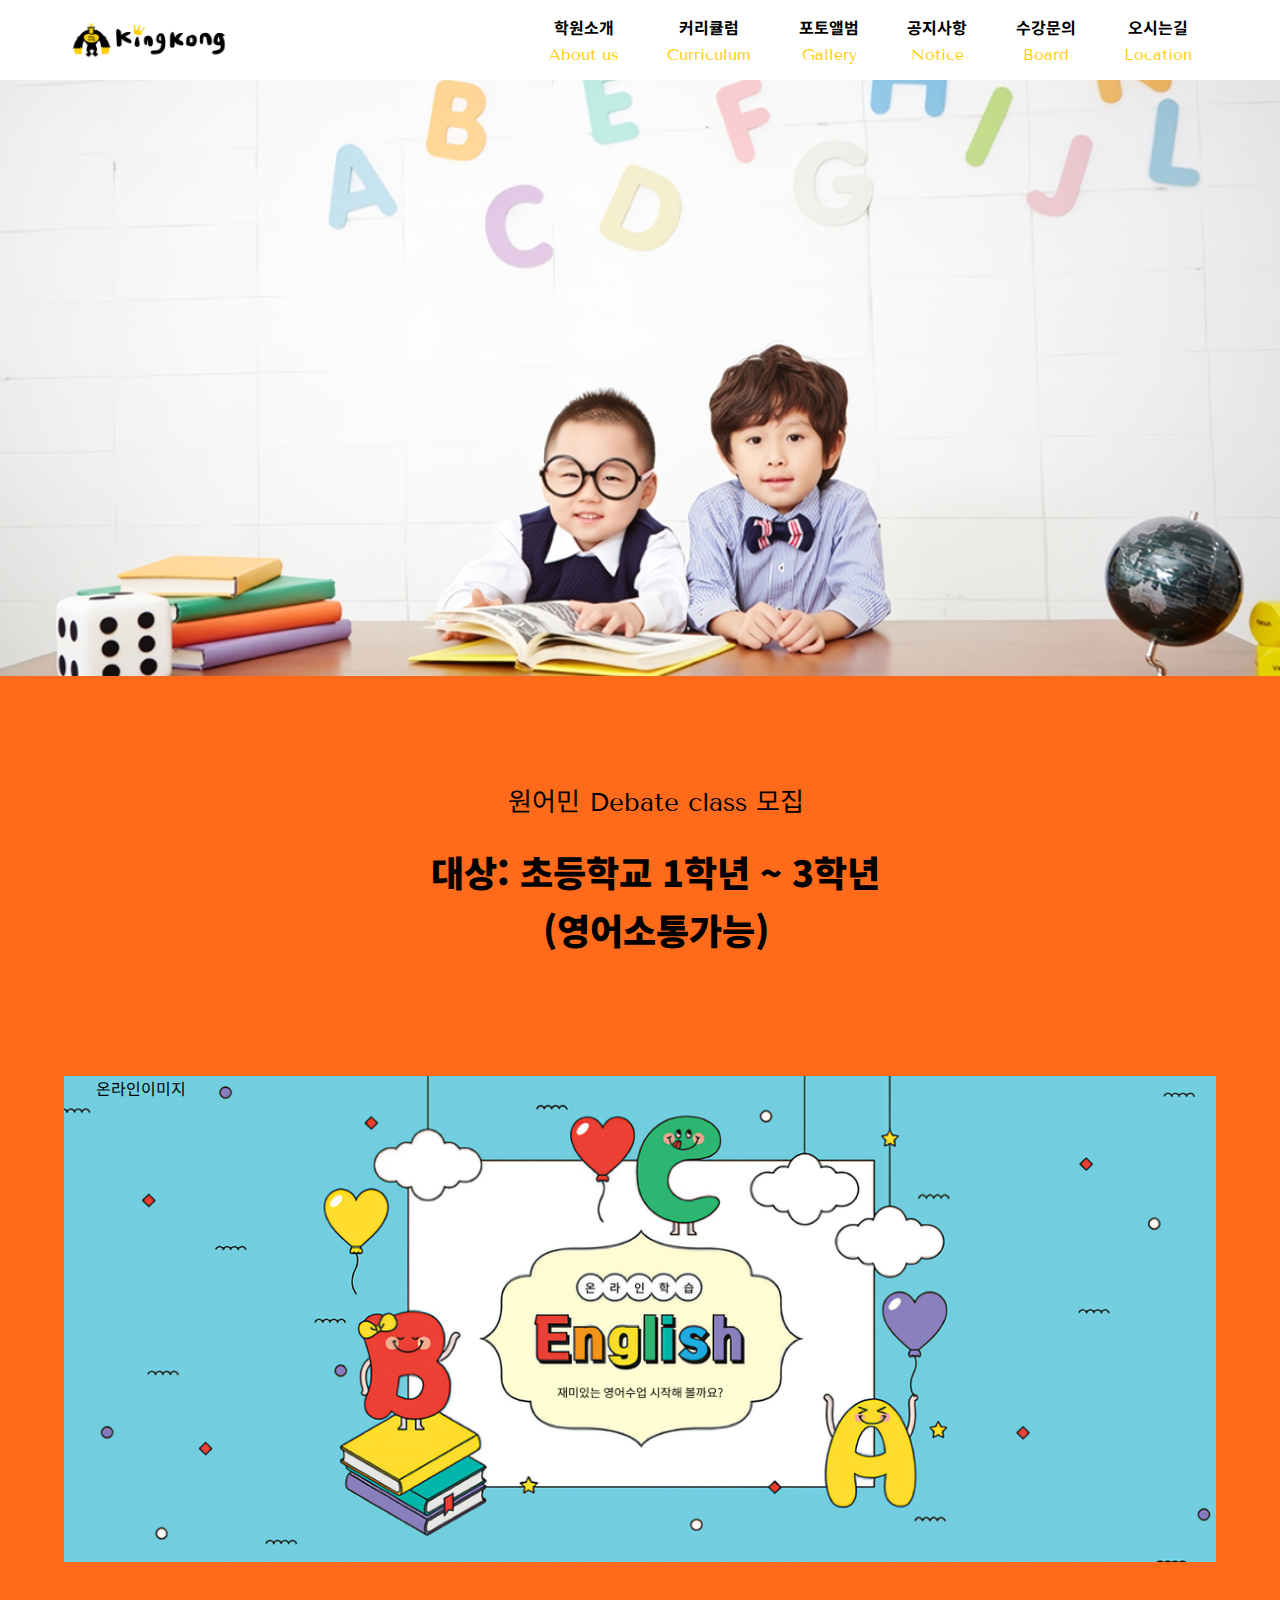
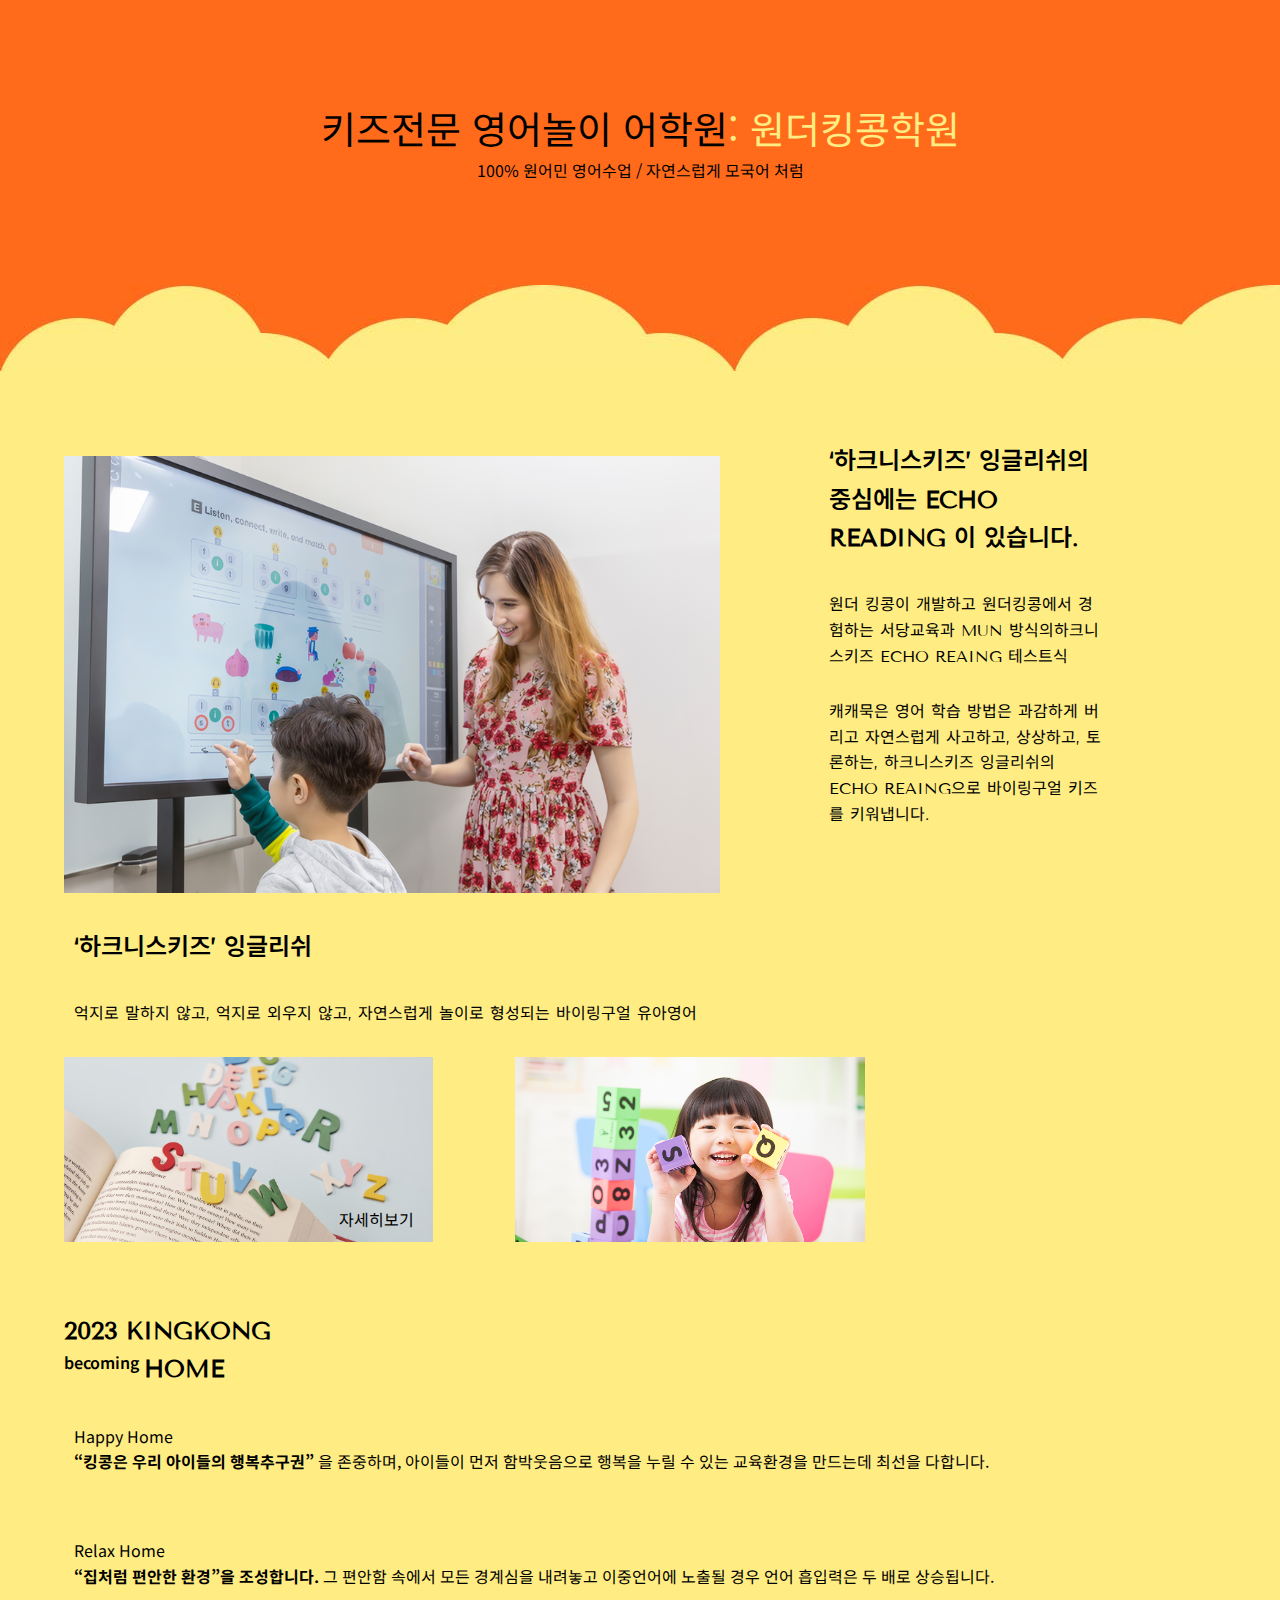
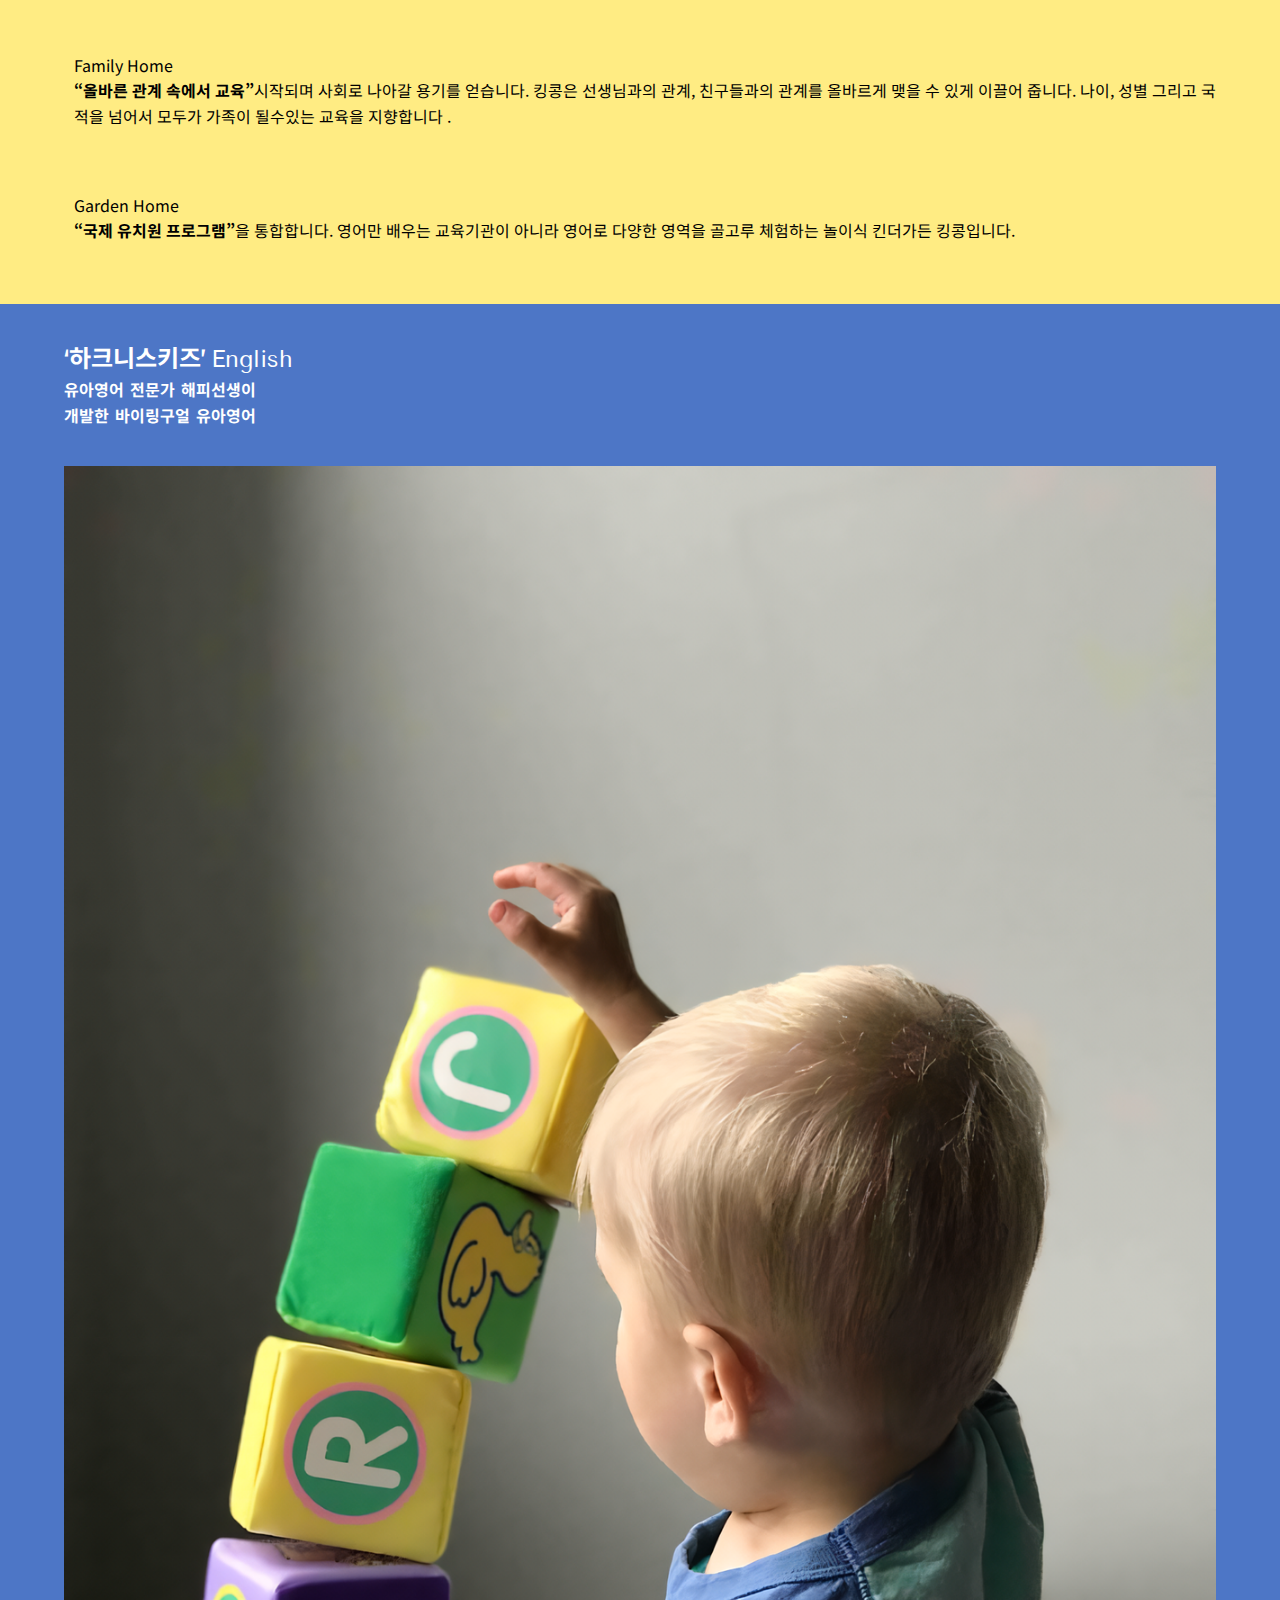
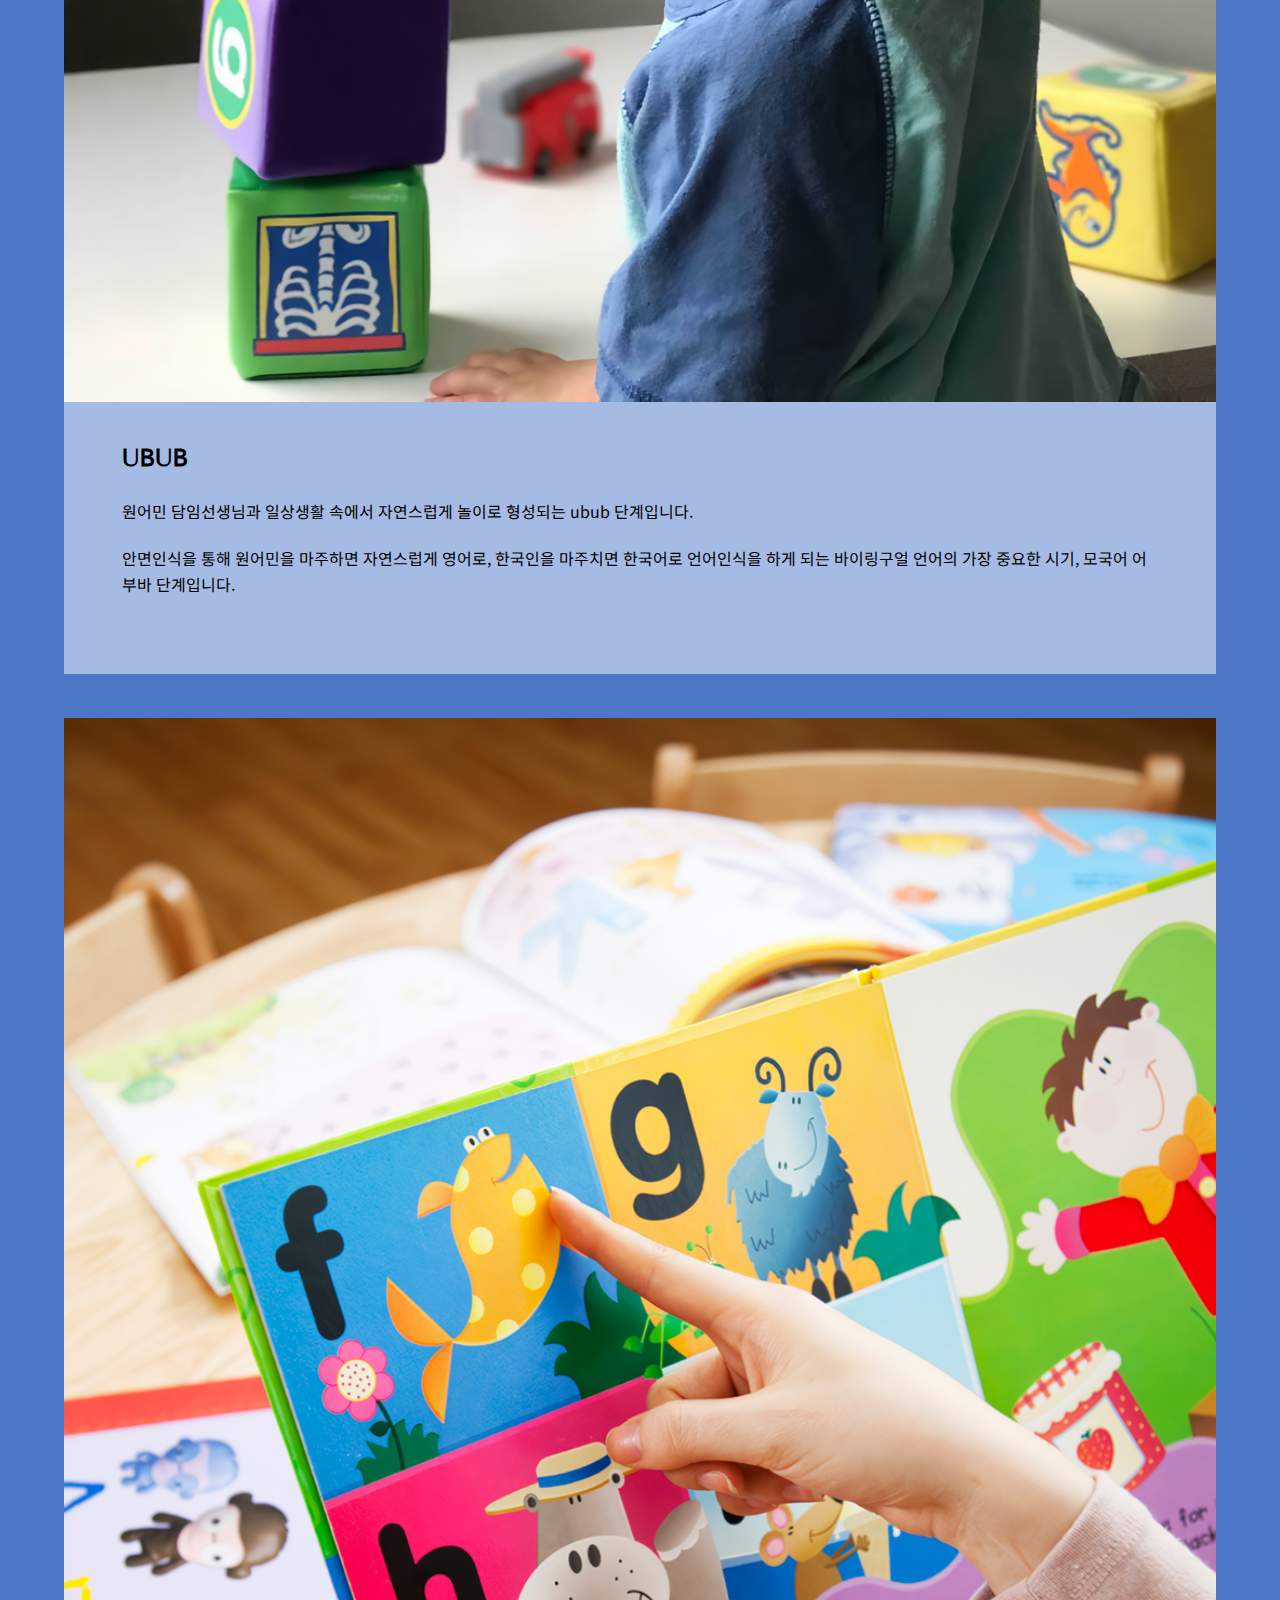
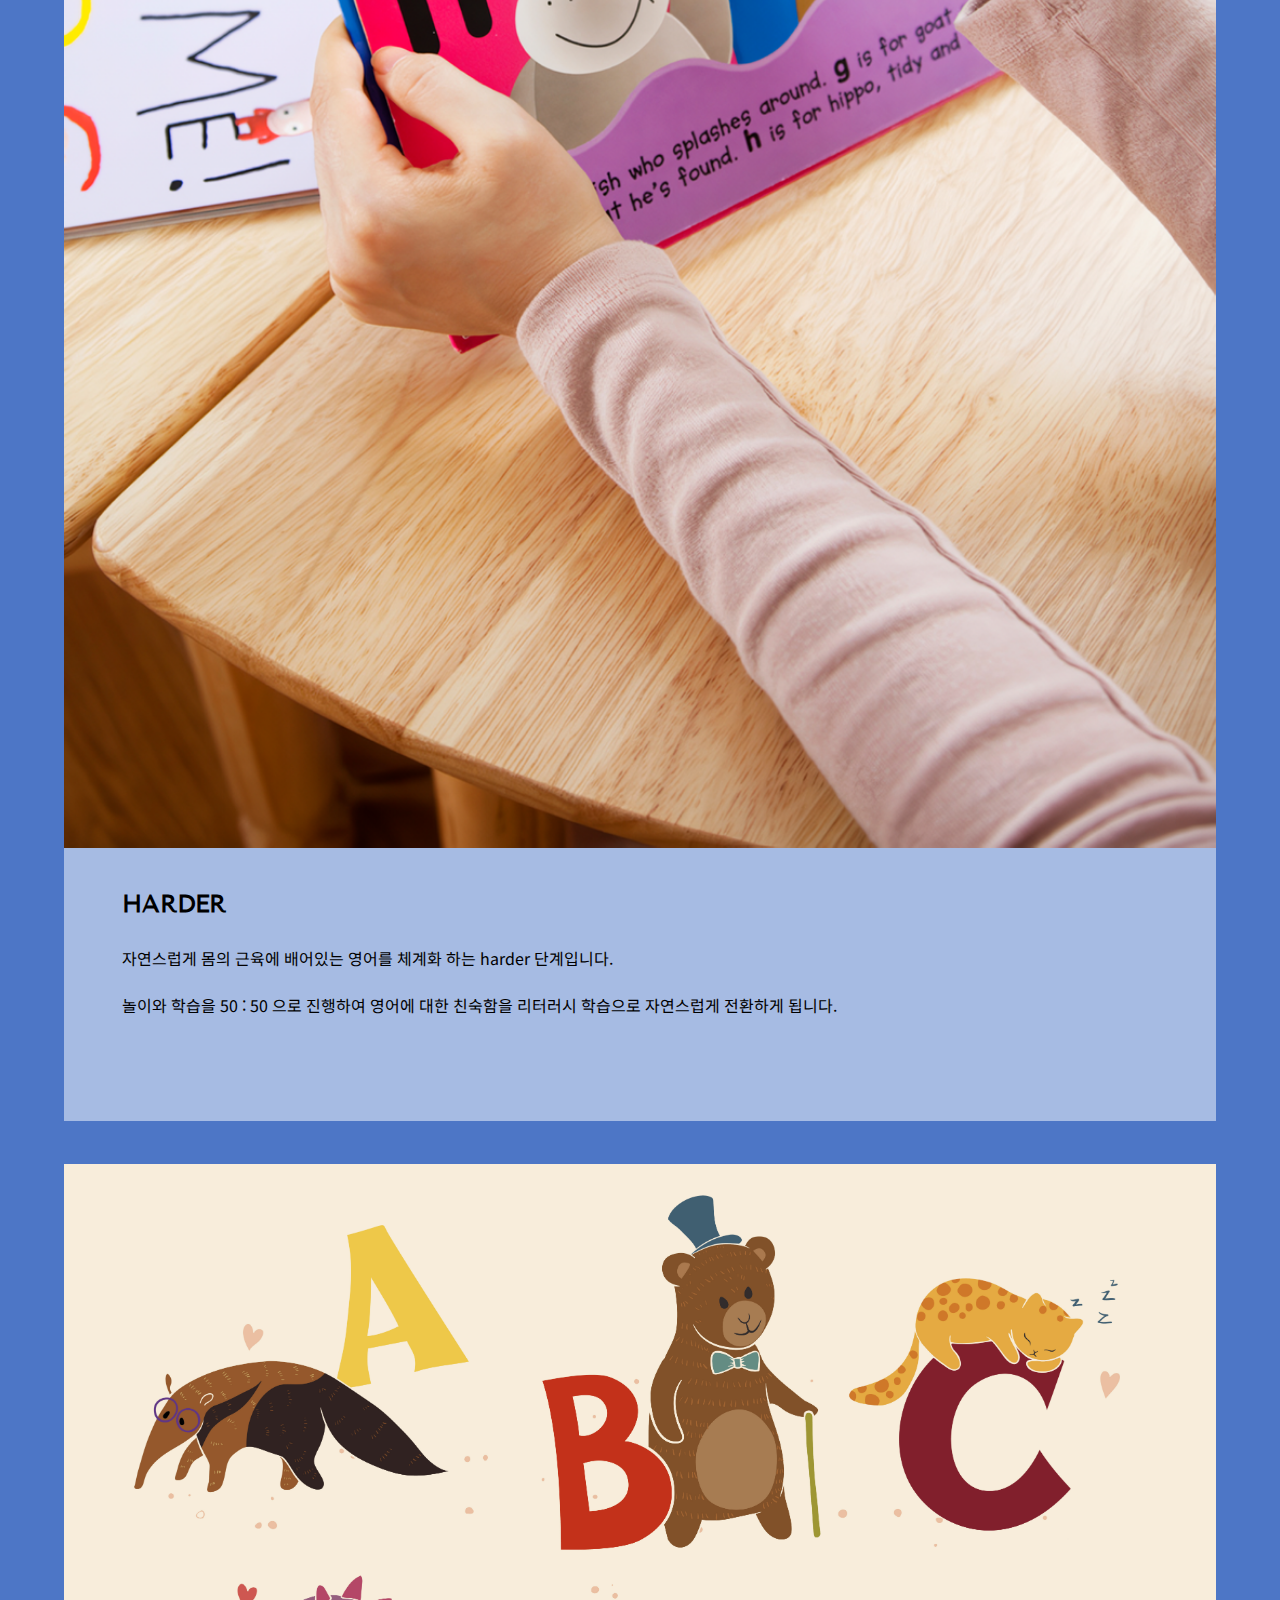
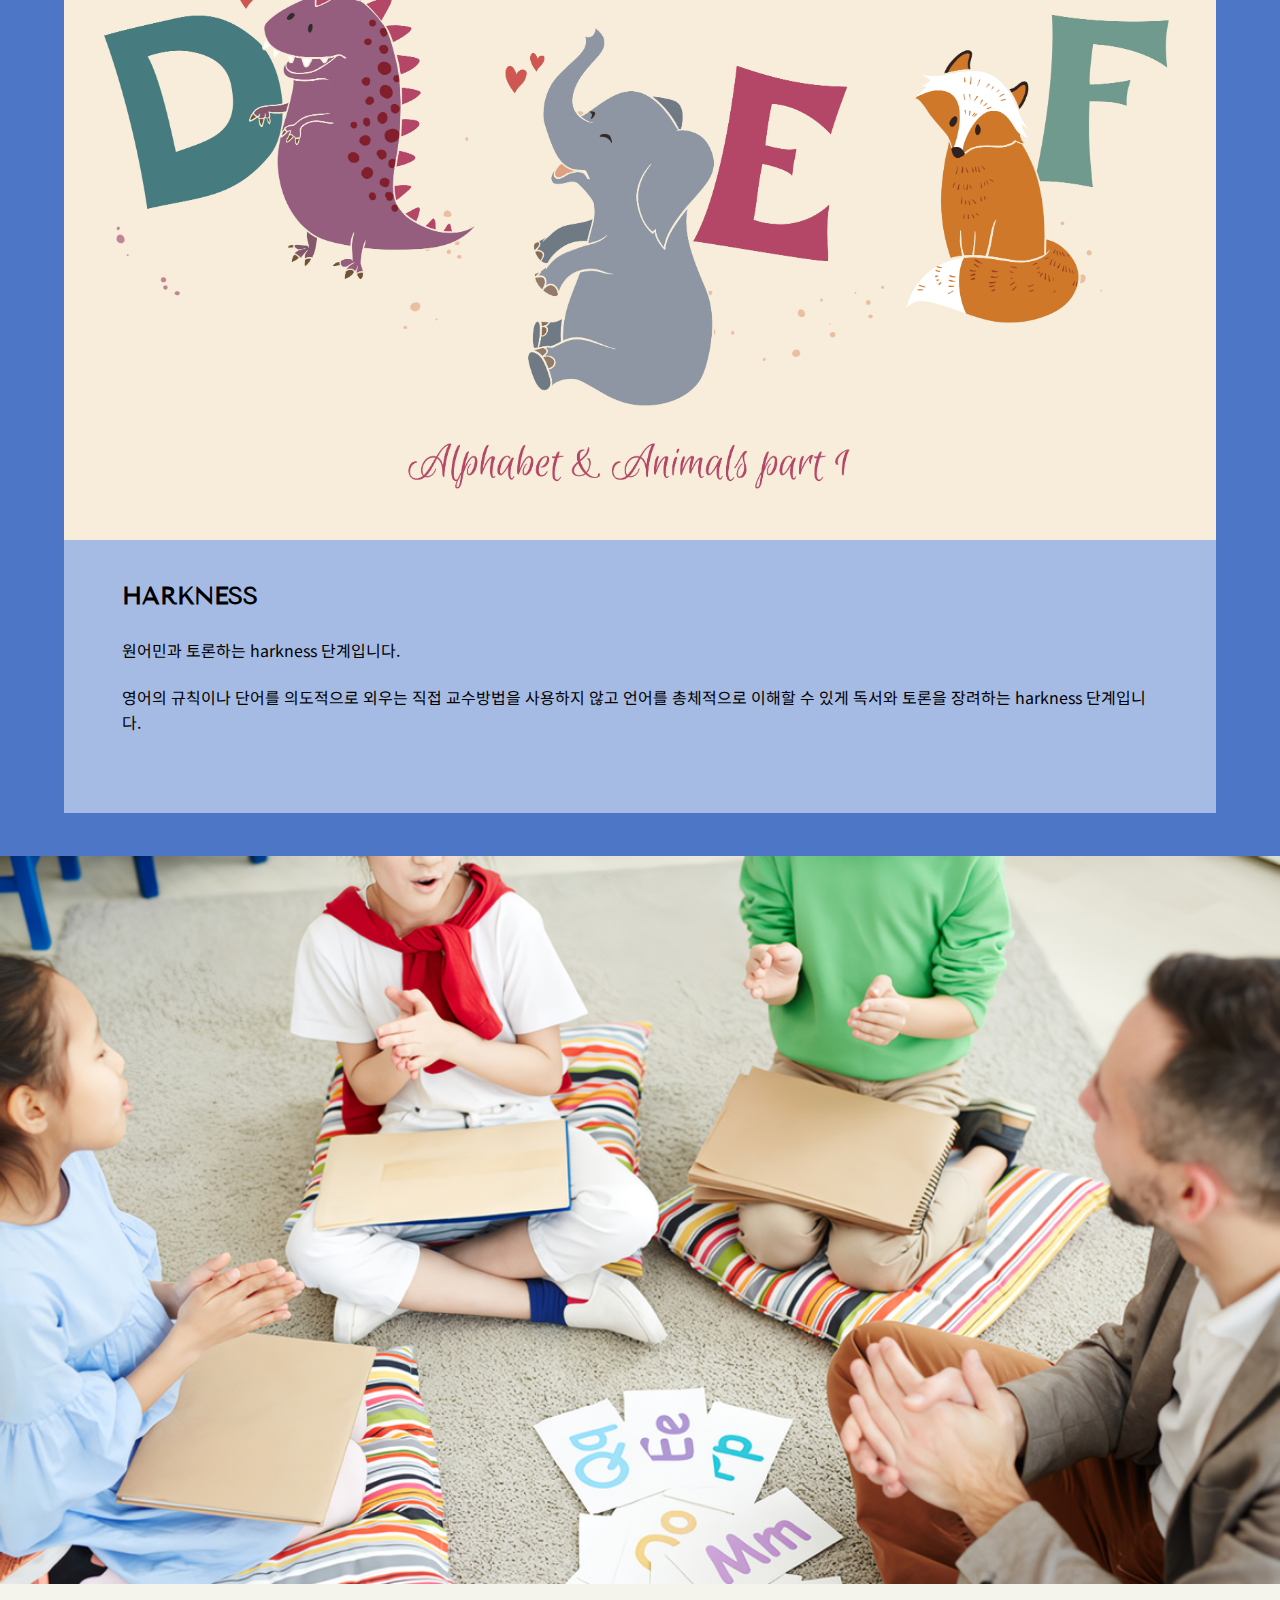
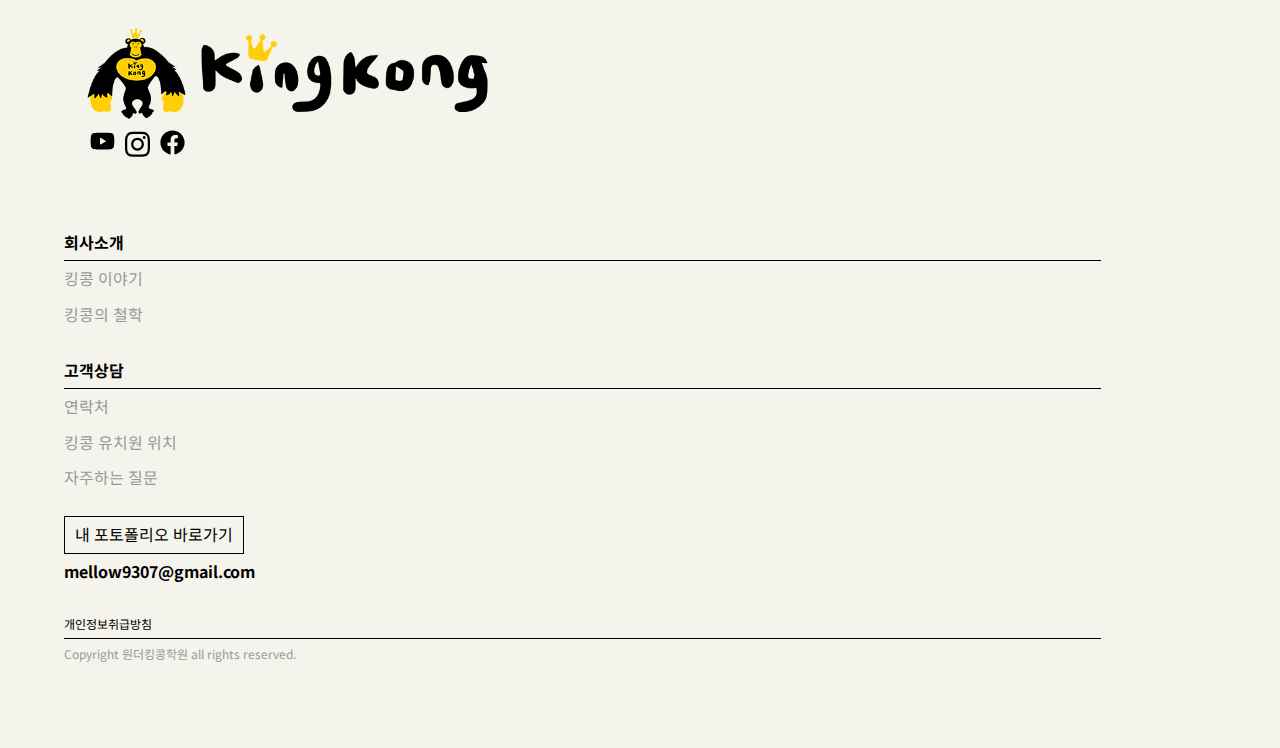
==== project1/project1.html @ 511a364d "파일 업로드" ====
<!DOCTYPE html>
<html lang="ko">

<head>
  <meta charset="UTF-8">
  <meta http-equiv="X-UA-Compatible" content="IE=edge">
  <title>project1</title>
  <link rel="stylesheet" href="../common/style/reset.css">
  <link rel="stylesheet" href="../common/css/pretendardvariable-dynamic-subset.css">

  <!-- 공통 -->
  <link rel="stylesheet" href="./style.css">
  <!-- 모바일버전 -->
  <link rel="stylesheet" href="./mobile.css">
  <link rel="stylesheet" href="./tablet.css">
  <link rel="stylesheet" href="./pc.css" media="(width >=1200px)">
</head>

<body>
  <header>
    <div class="header-wrapper">
      <h1>
        <a href="./index.html">
          <img src="./images/logo.png" alt="반응형웹 로고">
        </a>
      </h1>
      <nav>
        <menu class="global-nav">
          <li>
            <a href="#">학원소개<br><span>About us</span></a>
          </li>
          <li>
            <a href="#">커리큘럼<br><span>Curriculum</span></a>
          </li>
          <li>
            <a href="#">포토앨범<br><span>Gallery</span></a>
          </li>
          <li>
            <a href="#">공지사항<br><span>Notice</span></a>
          </li>
          <li>
            <a href="#">수강문의<br><span>Board</span></a>
          </li>
          <li>
            <a href="#">오시는길<br><span>Location</span></a>
          </li>
        </menu>
        <a href="#" class="mobile-btn">
          <span></span>
          <span>모바일메뉴</span>
          <span></span>
        </a>
      </nav>
    </div>
  </header>

  <!-- contents -->
  <!-- main slide -->
  <div class="main-slide">
    <div class="swiper">
      <div class="swiper-wrapper">
        <div class="swiper-slide main-img">Slide 1</div>
        <!-- <div class="swiper-slide main-img">Slide 2</div> -->
      </div>
      <!-- <div class="swiper-pagination"></div> -->
    </div>
  </div>

  <!-- section1 -->
  <article class="main-intro">
    <section class="main-banner">
      <h3>원어민 Debate class 모집</h3>
      <h1>대상: 초등학교 1학년 ~ 3학년</h1>
      <h1>(영어소통가능)</h1>
    </section>
    <div class="main-intro-img">
      <a href="#">온라인이미지</a>
    </div>
    <section class="main-banner-txt">
      <h1>
        키즈전문 영어놀이 어학원<br><span class="yellow">: 원더킹콩학원</span>
      </h1>
      <p>100% 원어민 영어수업 / 자연스럽게 모국어 처럼</p>
    </section>
  </article>

  <!-- section2 -->
  <article class="content">
    <section class="content-intro">
      <div class="content-img">
        <a href="#"><img src="./images/content.png" alt="영어수업하는 아이와 선생님">
        </a>
      </div>
      <div class="content-img-txt">
        <h2>‘하크니스키즈’ 잉글리쉬의 중심에는 ECHO READING 이 있습니다.</h2>
        <p>
          원더 킹콩이 개발하고 원더킹콩에서 경험하는 서당교육과 MUN
          방식의하크니스키즈 ECHO REAING 테스트식
        </p>
        <p>
          캐캐묵은 영어 학습 방법은 과감하게 버리고 자연스럽게 사고하고,
          상상하고, 토론하는, 하크니스키즈 잉글리쉬의 ECHO REAING으로
          바이링구얼 키즈를 키워냅니다.
        </p>
      </div>
    </section>
    <section>
      <div class="content-txt">
        <h2>‘하크니스키즈’ 잉글리쉬</h2>
        <p>
          억지로 말하지 않고, 억지로 외우지 않고, 자연스럽게 놀이로 형성되는
          바이링구얼 유아영어
        </p>
      </div>
      <div></div>
      <div class="content-list-img">
        <ul class="slide">
          <li>
            <a href="#" class="slide-book"></a>
            <div class="content-gallery-txt"><a href="#">자세히보기</a></div>
          </li>
          <li><a href="#"></a></li>
        </ul>
      </div>
    </section>
    <section class="content-list">
      <div class="content-list-txt">
        <h2><strong>2023 KINGKONG</strong></h2>
        <h3>becoming</h3>
        <h2><strong>HOME</strong></h2>
      </div>
      <div class="content-list-ul">
        <ul>
          <li>
            <h4>Happy Home</h4>
            <p>
              <strong>“킹콩은 우리 아이들의 행복추구권”</strong> 을 존중하며,
              아이들이 먼저 함박웃음으로 행복을 누릴 수 있는 교육환경을
              만드는데 최선을 다합니다.
            </p>
          </li>
          <li>
            <h4>Relax Home</h4>
            <p>
              <strong>“집처럼 편안한 환경”을 조성합니다.</strong> 그 편안함
              속에서 모든 경계심을 내려놓고 이중언어에 노출될 경우 언어
              흡입력은 두 배로 상승됩니다.
            </p>
          </li>
          <li>
            <h4>Family Home</h4>
            <p>
              <strong>“올바른 관계 속에서 교육”</strong>시작되며 사회로 나아갈
              용기를 얻습니다. 킹콩은 선생님과의 관계, 친구들과의 관계를
              올바르게 맺을 수 있게 이끌어 줍니다. 나이, 성별 그리고 국적을
              넘어서 모두가 가족이 될수있는 교육을 지향합니다 .
            </p>
          </li>
          <li>
            <h4>Garden Home</h4>
            <p>
              <strong>“국제 유치원 프로그램”</strong>을 통합합니다. 영어만
              배우는 교육기관이 아니라 영어로 다양한 영역을 골고루 체험하는
              놀이식 킨더가든 킹콩입니다.
            </p>
          </li>
        </ul>
      </div>
      <div></div>
    </section>
  </article>

  <!-- section3 -->
  <article class="harkness">
    <div class="harkness-intro">
      <h2><span>‘하크니스키즈’</span>English</h2>
      <p>
        유아영어 전문가 해피선생이<br>
        개발한 바이링구얼 유아영어
      </p>
    </div>
    <div class="harkness-main">
      <div class="harkness-img">
        <div>
          <img src="./images/block.png" alt="블럭을 가지고 노는 아이사진">
        </div>
        <div class="harkness-img-txt">
          <h2>UBUB</h2>
          <p>
            원어민 담임선생님과 일상생활 속에서 자연스럽게 놀이로 형성되는
            ubub 단계입니다.
          </p>
          <p>
            안면인식을 통해 원어민을 마주하면 자연스럽게 영어로, 한국인을
            마주치면 한국어로 언어인식을 하게 되는 바이링구얼 언어의 가장
            중요한 시기, 모국어 어부바 단계입니다.
          </p>
        </div>
      </div>
      <div class="harkness-img">
        <div>
          <img src="./images/book.png" alt="영어책을 공부하는 사진">
        </div>
        <div class="harkness-img-txt">
          <h2>HARDER</h2>
          <p>
            자연스럽게 몸의 근육에 배어있는 영어를 체계화 하는 harder
            단계입니다.
          </p>
          <p>
            놀이와 학습을 50 : 50 으로 진행하여 영어에 대한 친숙함을
            리터러시 학습으로 자연스럽게 전환하게 됩니다.
          </p>
        </div>
      </div>
      <div class="harkness-img">
        <div>
          <img src="./images/alphabet-animal-part1-.jpg" alt="동물알파벳사진">
        </div>
        <div class="harkness-img-txt">
          <h2>HARKNESS</h2>
          <p>원어민과 토론하는 harkness 단계입니다.</p>
          <p>
            영어의 규칙이나 단어를 의도적으로 외우는 직접 교수방법을
            사용하지 않고 언어를 총체적으로 이해할 수 있게 독서와 토론을
            장려하는 harkness 단계입니다.
          </p>
        </div>
      </div>
    </div>
    </div>
  </article>

  <footer>
    <div class="footer-banner">
      <img src="./images/class.png" alt="아이들과 수업하는 사진">
    </div>
    <section>
      <div class="footer-logo">
        <h1><a href="#"><img src="./images/logo.png" alt="반응형웹 로고"></a></h1>
        <div>
          <ul class="footer-social">
            <li><a href="#"><svg xmlns="http://www.w3.org/2000/svg" viewBox="0 0 576 512">
                  <path
                    d="M549.655 124.083c-6.281-23.65-24.787-42.276-48.284-48.597C458.781 64 288 64 288 64S117.22 64 74.629 75.486c-23.497 6.322-42.003 24.947-48.284 48.597-11.412 42.867-11.412 132.305-11.412 132.305s0 89.438 11.412 132.305c6.281 23.65 24.787 41.5 48.284 47.821C117.22 448 288 448 288 448s170.78 0 213.371-11.486c23.497-6.321 42.003-24.171 48.284-47.821 11.412-42.867 11.412-132.305 11.412-132.305s0-89.438-11.412-132.305zm-317.51 213.508V175.185l142.739 81.205-142.739 81.201z">
                </svg></li>
            <li>
              <a href="#">
                <svg xmlns="http://www.w3.org/2000/svg" viewBox="0 0 448 512">
                  <path
                    d="M224.1 141c-63.6 0-114.9 51.3-114.9 114.9s51.3 114.9 114.9 114.9S339 319.5 339 255.9 287.7 141 224.1 141zm0 189.6c-41.1 0-74.7-33.5-74.7-74.7s33.5-74.7 74.7-74.7 74.7 33.5 74.7 74.7-33.6 74.7-74.7 74.7zm146.4-194.3c0 14.9-12 26.8-26.8 26.8-14.9 0-26.8-12-26.8-26.8s12-26.8 26.8-26.8 26.8 12 26.8 26.8zm76.1 27.2c-1.7-35.9-9.9-67.7-36.2-93.9-26.2-26.2-58-34.4-93.9-36.2-37-2.1-147.9-2.1-184.9 0-35.8 1.7-67.6 9.9-93.9 36.1s-34.4 58-36.2 93.9c-2.1 37-2.1 147.9 0 184.9 1.7 35.9 9.9 67.7 36.2 93.9s58 34.4 93.9 36.2c37 2.1 147.9 2.1 184.9 0 35.9-1.7 67.7-9.9 93.9-36.2 26.2-26.2 34.4-58 36.2-93.9 2.1-37 2.1-147.8 0-184.8zM398.8 388c-7.8 19.6-22.9 34.7-42.6 42.6-29.5 11.7-99.5 9-132.1 9s-102.7 2.6-132.1-9c-19.6-7.8-34.7-22.9-42.6-42.6-11.7-29.5-9-99.5-9-132.1s-2.6-102.7 9-132.1c7.8-19.6 22.9-34.7 42.6-42.6 29.5-11.7 99.5-9 132.1-9s102.7-2.6 132.1 9c19.6 7.8 34.7 22.9 42.6 42.6 11.7 29.5 9 99.5 9 132.1s2.7 102.7-9 132.1z">
                </svg>
              </a>
            </li>
            <li><a href="#"><svg xmlns="http://www.w3.org/2000/svg" viewBox="0 0 512 512">
                  <path
                    d="M504 256C504 119 393 8 256 8S8 119 8 256c0 123.78 90.69 226.38 209.25 245V327.69h-63V256h63v-54.64c0-62.15 37-96.48 93.67-96.48 27.14 0 55.52 4.84 55.52 4.84v61h-31.28c-30.8 0-40.41 19.12-40.41 38.73V256h68.78l-11 71.69h-57.78V501C413.31 482.38 504 379.78 504 256z">
                </svg></a></li>
          </ul>
        </div>
      </div>
      <div class="notice">
        <div class="notice-box">
          <p><strong><a href="#">회사소개</a></strong></p>
          <p><a href="#">킹콩 이야기</a></p>
          <p><a href="#">킹콩의 철학</a></p>
        </div>
        <div class="notice-box">
          <p><strong><a href="#">고객상담</a></strong></p>
          <p><a href="#">연락처</a></p>
          <p><a href="#">킹콩 유치원 위치</a></p>
          <p><a href="#">자주하는 질문</a></p>
        </div>
        <div class="notice-box profile">
          <p><a href="#">내 포토폴리오 바로가기</a></p>
          <p><a href="#">mellow9307@gmail.com</a></p>
        </div>
        <div class="notice-box">
          <p><a href="#">개인정보취급방침</a></p>
          <p>Copyright 원더킹콩학원 all rights reserved.</p>
        </div>
      </div>
    </section>
  </footer>
</body>

</html>
---- common/css/pretendardvariable-dynamic-subset.css ----
/* [0] */
@font-face {
	font-family: 'Pretendard Variable';
	font-style: normal;
	font-display: swap;
	font-weight: 45 920;
	src: local('Pretendard Variable'), url(../fonts/PretendardVariable.subset.0.woff2) format('woff2-variations');
	unicode-range: U+f9ca-fa0b, U+ff03-ff05, U+ff07, U+ff0a-ff0b, U+ff0d-ff19, U+ff1b, U+ff1d, U+ff20-ff5b, U+ff5d, U+ffe0-ffe3, U+ffe5-ffe6;
}

/* [1] */
@font-face {
	font-family: 'Pretendard Variable';
	font-style: normal;
	font-display: swap;
	font-weight: 45 920;
	src: local('Pretendard Variable'), url(../fonts/PretendardVariable.subset.1.woff2) format('woff2-variations');
	unicode-range: U+d723-d728, U+d72a-d733, U+d735-d748, U+d74a-d74f, U+d752-d753, U+d755-d757, U+d75a-d75f, U+d762-d764, U+d766-d768, U+d76a-d76b, U+d76d-d76f, U+d771-d787, U+d789-d78b, U+d78d-d78f, U+d791-d797, U+d79a, U+d79c, U+d79e-d7a3, U+f900-f909, U+f90b-f92e;
}

/* [2] */
@font-face {
	font-family: 'Pretendard Variable';
	font-style: normal;
	font-display: swap;
	font-weight: 45 920;
	src: local('Pretendard Variable'), url(../fonts/PretendardVariable.subset.2.woff2) format('woff2-variations');
	unicode-range: U+d679-d68b, U+d68e-d69e, U+d6a0, U+d6a2-d6a7, U+d6a9-d6c3, U+d6c6-d6c7, U+d6c9-d6cb, U+d6cd-d6d3, U+d6d5-d6d6, U+d6d8-d6e3, U+d6e5-d6e7, U+d6e9-d6fb, U+d6fd-d717, U+d719-d71f, U+d721-d722;
}

/* [3] */
@font-face {
	font-family: 'Pretendard Variable';
	font-style: normal;
	font-display: swap;
	font-weight: 45 920;
	src: local('Pretendard Variable'), url(../fonts/PretendardVariable.subset.3.woff2) format('woff2-variations');
	unicode-range: U+d5bc-d5c7, U+d5ca-d5cb, U+d5cd-d5cf, U+d5d1-d5d7, U+d5d9-d5da, U+d5dc, U+d5de-d5e3, U+d5e6-d5e7, U+d5e9-d5eb, U+d5ed-d5f6, U+d5f8, U+d5fa-d5ff, U+d602-d603, U+d605-d607, U+d609-d60f, U+d612-d613, U+d616-d61b, U+d61d-d637, U+d63a-d63b, U+d63d-d63f, U+d641-d647, U+d64a-d64c, U+d64e-d653, U+d656-d657, U+d659-d65b, U+d65d-d666, U+d668, U+d66a-d678;
}

/* [4] */
@font-face {
	font-family: 'Pretendard Variable';
	font-style: normal;
	font-display: swap;
	font-weight: 45 920;
	src: local('Pretendard Variable'), url(../fonts/PretendardVariable.subset.4.woff2) format('woff2-variations');
	unicode-range: U+d507, U+d509-d50b, U+d50d-d513, U+d515-d53b, U+d53e-d53f, U+d541-d543, U+d545-d54c, U+d54e, U+d550, U+d552-d557, U+d55a-d55b, U+d55d-d55f, U+d561-d564, U+d566-d567, U+d56a, U+d56c, U+d56e-d573, U+d576-d577, U+d579-d583, U+d585-d586, U+d58a-d5a4, U+d5a6-d5bb;
}

/* [5] */
@font-face {
	font-family: 'Pretendard Variable';
	font-style: normal;
	font-display: swap;
	font-weight: 45 920;
	src: local('Pretendard Variable'), url(../fonts/PretendardVariable.subset.5.woff2) format('woff2-variations');
	unicode-range: U+d464-d477, U+d47a-d47b, U+d47d-d47f, U+d481-d487, U+d489-d48a, U+d48c, U+d48e-d4e7, U+d4e9-d503, U+d505-d506;
}

/* [6] */
@font-face {
	font-family: 'Pretendard Variable';
	font-style: normal;
	font-display: swap;
	font-weight: 45 920;
	src: local('Pretendard Variable'), url(../fonts/PretendardVariable.subset.6.woff2) format('woff2-variations');
	unicode-range: U+d3bf-d3c7, U+d3ca-d3cf, U+d3d1-d3eb, U+d3ee-d3ef, U+d3f1-d3f3, U+d3f5-d3fb, U+d3fd-d400, U+d402-d45b, U+d45d-d463;
}

/* [7] */
@font-face {
	font-family: 'Pretendard Variable';
	font-style: normal;
	font-display: swap;
	font-weight: 45 920;
	src: local('Pretendard Variable'), url(../fonts/PretendardVariable.subset.7.woff2) format('woff2-variations');
	unicode-range: U+d2ff, U+d302-d304, U+d306-d30b, U+d30f, U+d311-d313, U+d315-d31b, U+d31e, U+d322-d324, U+d326-d327, U+d32a-d32b, U+d32d-d32f, U+d331-d337, U+d339-d33c, U+d33e-d37b, U+d37e-d37f, U+d381-d383, U+d385-d38b, U+d38e-d390, U+d392-d397, U+d39a-d39b, U+d39d-d39f, U+d3a1-d3a7, U+d3a9-d3aa, U+d3ac, U+d3ae-d3b3, U+d3b5-d3b7, U+d3b9-d3bb, U+d3bd-d3be;
}

/* [8] */
@font-face {
	font-family: 'Pretendard Variable';
	font-style: normal;
	font-display: swap;
	font-weight: 45 920;
	src: local('Pretendard Variable'), url(../fonts/PretendardVariable.subset.8.woff2) format('woff2-variations');
	unicode-range: U+d257-d27f, U+d281-d29b, U+d29d-d29f, U+d2a1-d2ab, U+d2ad-d2b7, U+d2ba-d2bb, U+d2bd-d2bf, U+d2c1-d2c7, U+d2c9-d2ef, U+d2f2-d2f3, U+d2f5-d2f7, U+d2f9-d2fe;
}

/* [9] */
@font-face {
	font-family: 'Pretendard Variable';
	font-style: normal;
	font-display: swap;
	font-weight: 45 920;
	src: local('Pretendard Variable'), url(../fonts/PretendardVariable.subset.9.woff2) format('woff2-variations');
	unicode-range: U+d1b4, U+d1b6-d1f3, U+d1f5-d22b, U+d22e-d22f, U+d231-d233, U+d235-d23b, U+d23d-d240, U+d242-d256;
}

/* [10] */
@font-face {
	font-family: 'Pretendard Variable';
	font-style: normal;
	font-display: swap;
	font-weight: 45 920;
	src: local('Pretendard Variable'), url(../fonts/PretendardVariable.subset.10.woff2) format('woff2-variations');
	unicode-range: U+d105-d12f, U+d132-d133, U+d135-d137, U+d139-d13f, U+d141-d142, U+d144, U+d146-d14b, U+d14e-d14f, U+d151-d153, U+d155-d15b, U+d15e-d187, U+d189-d19f, U+d1a2-d1a3, U+d1a5-d1a7, U+d1a9-d1af, U+d1b2-d1b3;
}

/* [11] */
@font-face {
	font-family: 'Pretendard Variable';
	font-style: normal;
	font-display: swap;
	font-weight: 45 920;
	src: local('Pretendard Variable'), url(../fonts/PretendardVariable.subset.11.woff2) format('woff2-variations');
	unicode-range: U+d04b-d04f, U+d051-d057, U+d059-d06b, U+d06d-d06f, U+d071-d073, U+d075-d07b, U+d07e-d0a3, U+d0a6-d0a7, U+d0a9-d0ab, U+d0ad-d0b3, U+d0b6, U+d0b8, U+d0ba-d0bf, U+d0c2-d0c3, U+d0c5-d0c7, U+d0c9-d0cf, U+d0d2, U+d0d6-d0db, U+d0de-d0df, U+d0e1-d0e3, U+d0e5-d0eb, U+d0ee-d0f0, U+d0f2-d104;
}

/* [12] */
@font-face {
	font-family: 'Pretendard Variable';
	font-style: normal;
	font-display: swap;
	font-weight: 45 920;
	src: local('Pretendard Variable'), url(../fonts/PretendardVariable.subset.12.woff2) format('woff2-variations');
	unicode-range: U+cfa2-cfc3, U+cfc5-cfdf, U+cfe2-cfe3, U+cfe5-cfe7, U+cfe9-cff4, U+cff6-cffb, U+cffd-cfff, U+d001-d003, U+d005-d017, U+d019-d033, U+d036-d037, U+d039-d03b, U+d03d-d04a;
}

/* [13] */
@font-face {
	font-family: 'Pretendard Variable';
	font-style: normal;
	font-display: swap;
	font-weight: 45 920;
	src: local('Pretendard Variable'), url(../fonts/PretendardVariable.subset.13.woff2) format('woff2-variations');
	unicode-range: U+cef0-cef3, U+cef6, U+cef9-ceff, U+cf01-cf03, U+cf05-cf07, U+cf09-cf0f, U+cf11-cf12, U+cf14-cf1b, U+cf1d-cf1f, U+cf21-cf2f, U+cf31-cf53, U+cf56-cf57, U+cf59-cf5b, U+cf5d-cf63, U+cf66, U+cf68, U+cf6a-cf6f, U+cf71-cf84, U+cf86-cf8b, U+cf8d-cfa1;
}

/* [14] */
@font-face {
	font-family: 'Pretendard Variable';
	font-style: normal;
	font-display: swap;
	font-weight: 45 920;
	src: local('Pretendard Variable'), url(../fonts/PretendardVariable.subset.14.woff2) format('woff2-variations');
	unicode-range: U+ce3c-ce57, U+ce5a-ce5b, U+ce5d-ce5f, U+ce61-ce67, U+ce6a, U+ce6c, U+ce6e-ce73, U+ce76-ce77, U+ce79-ce7b, U+ce7d-ce83, U+ce85-ce88, U+ce8a-ce8f, U+ce91-ce93, U+ce95-ce97, U+ce99-ce9f, U+cea2, U+cea4-ceab, U+cead-cee3, U+cee6-cee7, U+cee9-ceeb, U+ceed-ceef;
}

/* [15] */
@font-face {
	font-family: 'Pretendard Variable';
	font-style: normal;
	font-display: swap;
	font-weight: 45 920;
	src: local('Pretendard Variable'), url(../fonts/PretendardVariable.subset.15.woff2) format('woff2-variations');
	unicode-range: U+cd92-cd93, U+cd96-cd97, U+cd99-cd9b, U+cd9d-cda3, U+cda6-cda8, U+cdaa-cdaf, U+cdb1-cdc3, U+cdc5-cdcb, U+cdcd-cde7, U+cde9-ce03, U+ce05-ce1f, U+ce22-ce34, U+ce36-ce3b;
}

/* [16] */
@font-face {
	font-family: 'Pretendard Variable';
	font-style: normal;
	font-display: swap;
	font-weight: 45 920;
	src: local('Pretendard Variable'), url(../fonts/PretendardVariable.subset.16.woff2) format('woff2-variations');
	unicode-range: U+ccef-cd07, U+cd0a-cd0b, U+cd0d-cd1a, U+cd1c, U+cd1e-cd2b, U+cd2d-cd5b, U+cd5d-cd77, U+cd79-cd91;
}

/* [17] */
@font-face {
	font-family: 'Pretendard Variable';
	font-style: normal;
	font-display: swap;
	font-weight: 45 920;
	src: local('Pretendard Variable'), url(../fonts/PretendardVariable.subset.17.woff2) format('woff2-variations');
	unicode-range: U+cc3f-cc43, U+cc46-cc47, U+cc49-cc4b, U+cc4d-cc53, U+cc55-cc58, U+cc5a-cc5f, U+cc61-cc97, U+cc9a-cc9b, U+cc9d-cc9f, U+cca1-cca7, U+ccaa, U+ccac, U+ccae-ccb3, U+ccb6-ccb7, U+ccb9-ccbb, U+ccbd-cccf, U+ccd1-cce3, U+cce5-ccee;
}

/* [18] */
@font-face {
	font-family: 'Pretendard Variable';
	font-style: normal;
	font-display: swap;
	font-weight: 45 920;
	src: local('Pretendard Variable'), url(../fonts/PretendardVariable.subset.18.woff2) format('woff2-variations');
	unicode-range: U+cb91-cbd3, U+cbd5-cbe3, U+cbe5-cc0b, U+cc0e-cc0f, U+cc11-cc13, U+cc15-cc1b, U+cc1d-cc20, U+cc23-cc27, U+cc2a-cc2b, U+cc2d, U+cc2f, U+cc31-cc37, U+cc3a, U+cc3c;
}

/* [19] */
@font-face {
	font-family: 'Pretendard Variable';
	font-style: normal;
	font-display: swap;
	font-weight: 45 920;
	src: local('Pretendard Variable'), url(../fonts/PretendardVariable.subset.19.woff2) format('woff2-variations');
	unicode-range: U+caf4-cb47, U+cb4a-cb90;
}

/* [20] */
@font-face {
	font-family: 'Pretendard Variable';
	font-style: normal;
	font-display: swap;
	font-weight: 45 920;
	src: local('Pretendard Variable'), url(../fonts/PretendardVariable.subset.20.woff2) format('woff2-variations');
	unicode-range: U+ca4a-ca4b, U+ca4e-ca4f, U+ca51-ca53, U+ca55-ca5b, U+ca5d-ca60, U+ca62-ca83, U+ca85-cabb, U+cabe-cabf, U+cac1-cac3, U+cac5-cacb, U+cacd-cad0, U+cad2, U+cad4-cad8, U+cada-caf3;
}

/* [21] */
@font-face {
	font-family: 'Pretendard Variable';
	font-style: normal;
	font-display: swap;
	font-weight: 45 920;
	src: local('Pretendard Variable'), url(../fonts/PretendardVariable.subset.21.woff2) format('woff2-variations');
	unicode-range: U+c996-c997, U+c99a-c99c, U+c99e-c9bf, U+c9c2-c9c3, U+c9c5-c9c7, U+c9c9-c9cf, U+c9d2, U+c9d4, U+c9d7-c9d8, U+c9db, U+c9de-c9df, U+c9e1-c9e3, U+c9e5-c9e6, U+c9e8-c9eb, U+c9ee-c9f0, U+c9f2-c9f7, U+c9f9-ca0b, U+ca0d-ca28, U+ca2a-ca49;
}

/* [22] */
@font-face {
	font-family: 'Pretendard Variable';
	font-style: normal;
	font-display: swap;
	font-weight: 45 920;
	src: local('Pretendard Variable'), url(../fonts/PretendardVariable.subset.22.woff2) format('woff2-variations');
	unicode-range: U+c8e9-c8f4, U+c8f6-c8fb, U+c8fe-c8ff, U+c901-c903, U+c905-c90b, U+c90e-c910, U+c912-c917, U+c919-c92b, U+c92d-c94f, U+c951-c953, U+c955-c96b, U+c96d-c973, U+c975-c987, U+c98a-c98b, U+c98d-c98f, U+c991-c995;
}

/* [23] */
@font-face {
	font-family: 'Pretendard Variable';
	font-style: normal;
	font-display: swap;
	font-weight: 45 920;
	src: local('Pretendard Variable'), url(../fonts/PretendardVariable.subset.23.woff2) format('woff2-variations');
	unicode-range: U+c841-c84b, U+c84d-c86f, U+c872-c873, U+c875-c877, U+c879-c87f, U+c882-c884, U+c887-c88a, U+c88d-c8c3, U+c8c5-c8df, U+c8e1-c8e8;
}

/* [24] */
@font-face {
	font-family: 'Pretendard Variable';
	font-style: normal;
	font-display: swap;
	font-weight: 45 920;
	src: local('Pretendard Variable'), url(../fonts/PretendardVariable.subset.24.woff2) format('woff2-variations');
	unicode-range: U+c779-c77b, U+c77e-c782, U+c786, U+c78b, U+c78d, U+c78f, U+c792-c793, U+c795, U+c797, U+c799-c79f, U+c7a2, U+c7a7-c7ab, U+c7ae-c7bb, U+c7bd-c7c0, U+c7c2-c7c7, U+c7c9-c7dc, U+c7de-c7ff, U+c802-c803, U+c805-c807, U+c809, U+c80b-c80f, U+c812, U+c814, U+c817-c81b, U+c81e-c81f, U+c821-c823, U+c825-c82e, U+c830-c837, U+c839-c83b, U+c83d-c840;
}

/* [25] */
@font-face {
	font-family: 'Pretendard Variable';
	font-style: normal;
	font-display: swap;
	font-weight: 45 920;
	src: local('Pretendard Variable'), url(../fonts/PretendardVariable.subset.25.woff2) format('woff2-variations');
	unicode-range: U+c6bb-c6bf, U+c6c2, U+c6c4, U+c6c6-c6cb, U+c6ce-c6cf, U+c6d1-c6d3, U+c6d5-c6db, U+c6dd-c6df, U+c6e1-c6e7, U+c6e9-c6eb, U+c6ed-c6ef, U+c6f1-c6f8, U+c6fa-c703, U+c705-c707, U+c709-c70b, U+c70d-c716, U+c718, U+c71a-c71f, U+c722-c723, U+c725-c727, U+c729-c734, U+c736-c73b, U+c73e-c73f, U+c741-c743, U+c745-c74b, U+c74e-c750, U+c752-c757, U+c759-c773, U+c776-c777;
}

/* [26] */
@font-face {
	font-family: 'Pretendard Variable';
	font-style: normal;
	font-display: swap;
	font-weight: 45 920;
	src: local('Pretendard Variable'), url(../fonts/PretendardVariable.subset.26.woff2) format('woff2-variations');
	unicode-range: U+c5f5-c5fb, U+c5fe, U+c602-c605, U+c607, U+c609-c60f, U+c611-c61a, U+c61c-c623, U+c626-c627, U+c629-c62b, U+c62d, U+c62f-c632, U+c636, U+c638, U+c63a-c63f, U+c642-c643, U+c645-c647, U+c649-c652, U+c656-c65b, U+c65d-c65f, U+c661-c663, U+c665-c677, U+c679-c67b, U+c67d-c693, U+c696-c697, U+c699-c69b, U+c69d-c6a3, U+c6a6, U+c6a8, U+c6aa-c6af, U+c6b2-c6b3, U+c6b5-c6b7, U+c6b9-c6ba;
}

/* [27] */
@font-face {
	font-family: 'Pretendard Variable';
	font-style: normal;
	font-display: swap;
	font-weight: 45 920;
	src: local('Pretendard Variable'), url(../fonts/PretendardVariable.subset.27.woff2) format('woff2-variations');
	unicode-range: U+c517-c527, U+c52a-c52b, U+c52d-c52f, U+c531-c538, U+c53a, U+c53c, U+c53e-c543, U+c546-c547, U+c54b, U+c54d-c552, U+c556, U+c55a-c55b, U+c55d, U+c55f, U+c562-c563, U+c565-c567, U+c569-c56f, U+c572, U+c574, U+c576-c57b, U+c57e-c57f, U+c581-c583, U+c585-c586, U+c588-c58b, U+c58e, U+c590, U+c592-c596, U+c599-c5b3, U+c5b6-c5b7, U+c5ba, U+c5be-c5c3, U+c5ca-c5cb, U+c5cd, U+c5cf, U+c5d2-c5d3, U+c5d5-c5d7, U+c5d9-c5df, U+c5e1-c5e2, U+c5e4, U+c5e6-c5eb, U+c5ef, U+c5f1-c5f3;
}

/* [28] */
@font-face {
	font-family: 'Pretendard Variable';
	font-style: normal;
	font-display: swap;
	font-weight: 45 920;
	src: local('Pretendard Variable'), url(../fonts/PretendardVariable.subset.28.woff2) format('woff2-variations');
	unicode-range: U+c475-c4ef, U+c4f2-c4f3, U+c4f5-c4f7, U+c4f9-c4ff, U+c502-c50b, U+c50d-c516;
}

/* [29] */
@font-face {
	font-family: 'Pretendard Variable';
	font-style: normal;
	font-display: swap;
	font-weight: 45 920;
	src: local('Pretendard Variable'), url(../fonts/PretendardVariable.subset.29.woff2) format('woff2-variations');
	unicode-range: U+c3d0-c3d7, U+c3da-c3db, U+c3dd-c3de, U+c3e1-c3ec, U+c3ee-c3f3, U+c3f5-c42b, U+c42d-c463, U+c466-c474;
}

/* [30] */
@font-face {
	font-family: 'Pretendard Variable';
	font-style: normal;
	font-display: swap;
	font-weight: 45 920;
	src: local('Pretendard Variable'), url(../fonts/PretendardVariable.subset.30.woff2) format('woff2-variations');
	unicode-range: U+c32b-c367, U+c36a-c36b, U+c36d-c36f, U+c371-c377, U+c37a-c37b, U+c37e-c383, U+c385-c387, U+c389-c3cf;
}

/* [31] */
@font-face {
	font-family: 'Pretendard Variable';
	font-style: normal;
	font-display: swap;
	font-weight: 45 920;
	src: local('Pretendard Variable'), url(../fonts/PretendardVariable.subset.31.woff2) format('woff2-variations');
	unicode-range: U+c26a-c26b, U+c26d-c26f, U+c271-c273, U+c275-c27b, U+c27e-c287, U+c289-c28f, U+c291-c297, U+c299-c29a, U+c29c-c2a3, U+c2a5-c2a7, U+c2a9-c2ab, U+c2ad-c2b3, U+c2b6, U+c2b8, U+c2ba-c2bb, U+c2bd-c2db, U+c2de-c2df, U+c2e1-c2e2, U+c2e5-c2ea, U+c2ee, U+c2f0, U+c2f2-c2f5, U+c2f7, U+c2fa-c2fb, U+c2fd-c2ff, U+c301-c307, U+c309-c30c, U+c30e-c312, U+c315-c323, U+c325-c328, U+c32a;
}

/* [32] */
@font-face {
	font-family: 'Pretendard Variable';
	font-style: normal;
	font-display: swap;
	font-weight: 45 920;
	src: local('Pretendard Variable'), url(../fonts/PretendardVariable.subset.32.woff2) format('woff2-variations');
	unicode-range: U+c1bc-c1c3, U+c1c5-c1df, U+c1e1-c1fb, U+c1fd-c203, U+c205-c20c, U+c20e, U+c210-c217, U+c21a-c21b, U+c21d-c21e, U+c221-c227, U+c229-c22a, U+c22c, U+c22e, U+c230, U+c233-c24f, U+c251-c257, U+c259-c269;
}

/* [33] */
@font-face {
	font-family: 'Pretendard Variable';
	font-style: normal;
	font-display: swap;
	font-weight: 45 920;
	src: local('Pretendard Variable'), url(../fonts/PretendardVariable.subset.33.woff2) format('woff2-variations');
	unicode-range: U+c101-c11b, U+c11f, U+c121-c123, U+c125-c12b, U+c12e, U+c132-c137, U+c13a-c13b, U+c13d-c13f, U+c141-c147, U+c14a, U+c14c-c153, U+c155-c157, U+c159-c15b, U+c15d-c166, U+c169-c16f, U+c171-c177, U+c179-c18b, U+c18e-c18f, U+c191-c193, U+c195-c19b, U+c19d-c19e, U+c1a0, U+c1a2-c1a4, U+c1a6-c1bb;
}

/* [34] */
@font-face {
	font-family: 'Pretendard Variable';
	font-style: normal;
	font-display: swap;
	font-weight: 45 920;
	src: local('Pretendard Variable'), url(../fonts/PretendardVariable.subset.34.woff2) format('woff2-variations');
	unicode-range: U+c049-c057, U+c059-c05b, U+c05d-c05f, U+c061-c067, U+c069-c08f, U+c091-c0ab, U+c0ae-c0af, U+c0b1-c0b3, U+c0b5, U+c0b7-c0bb, U+c0be, U+c0c2-c0c7, U+c0ca-c0cb, U+c0cd-c0cf, U+c0d1-c0d7, U+c0d9-c0da, U+c0dc, U+c0de-c0e3, U+c0e5-c0eb, U+c0ed-c0f3, U+c0f6, U+c0f8, U+c0fa-c0ff;
}

/* [35] */
@font-face {
	font-family: 'Pretendard Variable';
	font-style: normal;
	font-display: swap;
	font-weight: 45 920;
	src: local('Pretendard Variable'), url(../fonts/PretendardVariable.subset.35.woff2) format('woff2-variations');
	unicode-range: U+bfa7-bfaf, U+bfb1-bfc4, U+bfc6-bfcb, U+bfce-bfcf, U+bfd1-bfd3, U+bfd5-bfdb, U+bfdd-c048;
}

/* [36] */
@font-face {
	font-family: 'Pretendard Variable';
	font-style: normal;
	font-display: swap;
	font-weight: 45 920;
	src: local('Pretendard Variable'), url(../fonts/PretendardVariable.subset.36.woff2) format('woff2-variations');
	unicode-range: U+bf07, U+bf09-bf3f, U+bf41-bf4f, U+bf52-bf54, U+bf56-bfa6;
}

/* [37] */
@font-face {
	font-family: 'Pretendard Variable';
	font-style: normal;
	font-display: swap;
	font-weight: 45 920;
	src: local('Pretendard Variable'), url(../fonts/PretendardVariable.subset.37.woff2) format('woff2-variations');
	unicode-range: U+be56, U+be58, U+be5c-be5f, U+be62-be63, U+be65-be67, U+be69-be74, U+be76-be7b, U+be7e-be7f, U+be81-be8e, U+be90, U+be92-bea7, U+bea9-becf, U+bed2-bed3, U+bed5-bed6, U+bed9-bee3, U+bee6-bf06;
}

/* [38] */
@font-face {
	font-family: 'Pretendard Variable';
	font-style: normal;
	font-display: swap;
	font-weight: 45 920;
	src: local('Pretendard Variable'), url(../fonts/PretendardVariable.subset.38.woff2) format('woff2-variations');
	unicode-range: U+bdb0-bdd3, U+bdd5-bdef, U+bdf1-be0b, U+be0d-be0f, U+be11-be13, U+be15-be43, U+be46-be47, U+be49-be4b, U+be4d-be53;
}

/* [39] */
@font-face {
	font-family: 'Pretendard Variable';
	font-style: normal;
	font-display: swap;
	font-weight: 45 920;
	src: local('Pretendard Variable'), url(../fonts/PretendardVariable.subset.39.woff2) format('woff2-variations');
	unicode-range: U+bd03, U+bd06, U+bd08, U+bd0a-bd0f, U+bd11-bd22, U+bd25-bd47, U+bd49-bd58, U+bd5a-bd7f, U+bd82-bd83, U+bd85-bd87, U+bd8a-bd8f, U+bd91-bd92, U+bd94, U+bd96-bd98, U+bd9a-bdaf;
}

/* [40] */
@font-face {
	font-family: 'Pretendard Variable';
	font-style: normal;
	font-display: swap;
	font-weight: 45 920;
	src: local('Pretendard Variable'), url(../fonts/PretendardVariable.subset.40.woff2) format('woff2-variations');
	unicode-range: U+bc4e-bc83, U+bc86-bc87, U+bc89-bc8b, U+bc8d-bc93, U+bc96, U+bc98, U+bc9b-bc9f, U+bca2-bca3, U+bca5-bca7, U+bca9-bcb2, U+bcb4-bcbb, U+bcbe-bcbf, U+bcc1-bcc3, U+bcc5-bccc, U+bcce-bcd0, U+bcd2-bcd4, U+bcd6-bcf3, U+bcf7, U+bcf9-bcfb, U+bcfd-bd02;
}

/* [41] */
@font-face {
	font-family: 'Pretendard Variable';
	font-style: normal;
	font-display: swap;
	font-weight: 45 920;
	src: local('Pretendard Variable'), url(../fonts/PretendardVariable.subset.41.woff2) format('woff2-variations');
	unicode-range: U+bb90-bba3, U+bba5-bbab, U+bbad-bbbf, U+bbc1-bbf7, U+bbfa-bbfb, U+bbfd-bbfe, U+bc01-bc07, U+bc09-bc0a, U+bc0e, U+bc10, U+bc12-bc13, U+bc17, U+bc19-bc1a, U+bc1e, U+bc20-bc23, U+bc26, U+bc28, U+bc2a-bc2c, U+bc2e-bc2f, U+bc32-bc33, U+bc35-bc37, U+bc39-bc3f, U+bc41-bc42, U+bc44, U+bc46-bc48, U+bc4a-bc4d;
}

/* [42] */
@font-face {
	font-family: 'Pretendard Variable';
	font-style: normal;
	font-display: swap;
	font-weight: 45 920;
	src: local('Pretendard Variable'), url(../fonts/PretendardVariable.subset.42.woff2) format('woff2-variations');
	unicode-range: U+bae6-bafb, U+bafd-bb17, U+bb19-bb33, U+bb37, U+bb39-bb3a, U+bb3d-bb43, U+bb45-bb46, U+bb48, U+bb4a-bb4f, U+bb51-bb53, U+bb55-bb57, U+bb59-bb62, U+bb64-bb8f;
}

/* [43] */
@font-face {
	font-family: 'Pretendard Variable';
	font-style: normal;
	font-display: swap;
	font-weight: 45 920;
	src: local('Pretendard Variable'), url(../fonts/PretendardVariable.subset.43.woff2) format('woff2-variations');
	unicode-range: U+ba30-ba37, U+ba3a-ba3b, U+ba3d-ba3f, U+ba41-ba47, U+ba49-ba4a, U+ba4c, U+ba4e-ba53, U+ba56-ba57, U+ba59-ba5b, U+ba5d-ba63, U+ba65-ba66, U+ba68-ba6f, U+ba71-ba73, U+ba75-ba77, U+ba79-ba84, U+ba86, U+ba88-baa7, U+baaa, U+baad-baaf, U+bab1-bab7, U+baba, U+babc, U+babe-bae5;
}

/* [44] */
@font-face {
	font-family: 'Pretendard Variable';
	font-style: normal;
	font-display: swap;
	font-weight: 45 920;
	src: local('Pretendard Variable'), url(../fonts/PretendardVariable.subset.44.woff2) format('woff2-variations');
	unicode-range: U+b96e-b973, U+b976-b977, U+b979-b97b, U+b97d-b983, U+b986, U+b988, U+b98a-b98d, U+b98f-b9ab, U+b9ae-b9af, U+b9b1-b9b3, U+b9b5-b9bb, U+b9be, U+b9c0, U+b9c2-b9c7, U+b9ca-b9cb, U+b9cd, U+b9d2-b9d7, U+b9da, U+b9dc, U+b9df-b9e0, U+b9e2, U+b9e6-b9e7, U+b9e9-b9f3, U+b9f6, U+b9f8, U+b9fb-ba2f;
}

/* [45] */
@font-face {
	font-family: 'Pretendard Variable';
	font-style: normal;
	font-display: swap;
	font-weight: 45 920;
	src: local('Pretendard Variable'), url(../fonts/PretendardVariable.subset.45.woff2) format('woff2-variations');
	unicode-range: U+b8bf-b8cb, U+b8cd-b8e0, U+b8e2-b8e7, U+b8ea-b8eb, U+b8ed-b8ef, U+b8f1-b8f7, U+b8fa, U+b8fc, U+b8fe-b903, U+b905-b917, U+b919-b91f, U+b921-b93b, U+b93d-b957, U+b95a-b95b, U+b95d-b95f, U+b961-b967, U+b969-b96c;
}

/* [46] */
@font-face {
	font-family: 'Pretendard Variable';
	font-style: normal;
	font-display: swap;
	font-weight: 45 920;
	src: local('Pretendard Variable'), url(../fonts/PretendardVariable.subset.46.woff2) format('woff2-variations');
	unicode-range: U+b80d-b80f, U+b811-b817, U+b81a, U+b81c-b823, U+b826-b827, U+b829-b82b, U+b82d-b833, U+b836, U+b83a-b83f, U+b841-b85b, U+b85e-b85f, U+b861-b863, U+b865-b86b, U+b86e, U+b870, U+b872-b8af, U+b8b1-b8be;
}

/* [47] */
@font-face {
	font-family: 'Pretendard Variable';
	font-style: normal;
	font-display: swap;
	font-weight: 45 920;
	src: local('Pretendard Variable'), url(../fonts/PretendardVariable.subset.47.woff2) format('woff2-variations');
	unicode-range: U+b74d-b75f, U+b761-b763, U+b765-b774, U+b776-b77b, U+b77e-b77f, U+b781-b783, U+b785-b78b, U+b78e, U+b792-b796, U+b79a-b79b, U+b79d-b7a7, U+b7aa, U+b7ae-b7b3, U+b7b6-b7c8, U+b7ca-b7eb, U+b7ee-b7ef, U+b7f1-b7f3, U+b7f5-b7fb, U+b7fe, U+b802-b806, U+b80a-b80b;
}

/* [48] */
@font-face {
	font-family: 'Pretendard Variable';
	font-style: normal;
	font-display: swap;
	font-weight: 45 920;
	src: local('Pretendard Variable'), url(../fonts/PretendardVariable.subset.48.woff2) format('woff2-variations');
	unicode-range: U+b6a7-b6aa, U+b6ac-b6b0, U+b6b2-b6ef, U+b6f1-b727, U+b72a-b72b, U+b72d-b72e, U+b731-b737, U+b739-b73a, U+b73c-b743, U+b745-b74c;
}

/* [49] */
@font-face {
	font-family: 'Pretendard Variable';
	font-style: normal;
	font-display: swap;
	font-weight: 45 920;
	src: local('Pretendard Variable'), url(../fonts/PretendardVariable.subset.49.woff2) format('woff2-variations');
	unicode-range: U+b605-b60f, U+b612-b617, U+b619-b624, U+b626-b69b, U+b69e-b6a3, U+b6a5-b6a6;
}

/* [50] */
@font-face {
	font-family: 'Pretendard Variable';
	font-style: normal;
	font-display: swap;
	font-weight: 45 920;
	src: local('Pretendard Variable'), url(../fonts/PretendardVariable.subset.50.woff2) format('woff2-variations');
	unicode-range: U+b55f, U+b562-b583, U+b585-b59f, U+b5a2-b5a3, U+b5a5-b5a7, U+b5a9-b5b2, U+b5b5-b5ba, U+b5bd-b604;
}

/* [51] */
@font-face {
	font-family: 'Pretendard Variable';
	font-style: normal;
	font-display: swap;
	font-weight: 45 920;
	src: local('Pretendard Variable'), url(../fonts/PretendardVariable.subset.51.woff2) format('woff2-variations');
	unicode-range: U+b4a5-b4b6, U+b4b8-b4bf, U+b4c1-b4c7, U+b4c9-b4db, U+b4de-b4df, U+b4e1-b4e2, U+b4e5-b4eb, U+b4ee, U+b4f0, U+b4f2-b513, U+b516-b517, U+b519-b51a, U+b51d-b523, U+b526, U+b528, U+b52b-b52f, U+b532-b533, U+b535-b537, U+b539-b53f, U+b541-b544, U+b546-b54b, U+b54d-b54f, U+b551-b55b, U+b55d-b55e;
}

/* [52] */
@font-face {
	font-family: 'Pretendard Variable';
	font-style: normal;
	font-display: swap;
	font-weight: 45 920;
	src: local('Pretendard Variable'), url(../fonts/PretendardVariable.subset.52.woff2) format('woff2-variations');
	unicode-range: U+b3f8-b3fb, U+b3fd-b40f, U+b411-b417, U+b419-b41b, U+b41d-b41f, U+b421-b427, U+b42a-b42b, U+b42d-b44f, U+b452-b453, U+b455-b457, U+b459-b45f, U+b462-b464, U+b466-b46b, U+b46d-b47f, U+b481-b4a3;
}

/* [53] */
@font-face {
	font-family: 'Pretendard Variable';
	font-style: normal;
	font-display: swap;
	font-weight: 45 920;
	src: local('Pretendard Variable'), url(../fonts/PretendardVariable.subset.53.woff2) format('woff2-variations');
	unicode-range: U+b342-b353, U+b356-b357, U+b359-b35b, U+b35d-b35e, U+b360-b363, U+b366, U+b368, U+b36a-b36d, U+b36f, U+b372-b373, U+b375-b377, U+b379-b37f, U+b381-b382, U+b384, U+b386-b38b, U+b38d-b3c3, U+b3c6-b3c7, U+b3c9-b3ca, U+b3cd-b3d3, U+b3d6, U+b3d8, U+b3da-b3f7;
}

/* [54] */
@font-face {
	font-family: 'Pretendard Variable';
	font-style: normal;
	font-display: swap;
	font-weight: 45 920;
	src: local('Pretendard Variable'), url(../fonts/PretendardVariable.subset.54.woff2) format('woff2-variations');
	unicode-range: U+b27c-b283, U+b285-b28f, U+b292-b293, U+b295-b297, U+b29a-b29f, U+b2a1-b2a4, U+b2a7-b2a9, U+b2ab, U+b2ad-b2c7, U+b2ca-b2cb, U+b2cd-b2cf, U+b2d1-b2d7, U+b2da, U+b2dc, U+b2de-b2e3, U+b2e7, U+b2e9-b2ea, U+b2ef-b2f3, U+b2f6, U+b2f8, U+b2fa-b2fb, U+b2fd-b2fe, U+b302-b303, U+b305-b307, U+b309-b30f, U+b312, U+b316-b31b, U+b31d-b341;
}

/* [55] */
@font-face {
	font-family: 'Pretendard Variable';
	font-style: normal;
	font-display: swap;
	font-weight: 45 920;
	src: local('Pretendard Variable'), url(../fonts/PretendardVariable.subset.55.woff2) format('woff2-variations');
	unicode-range: U+b1d6-b1e7, U+b1e9-b1fc, U+b1fe-b203, U+b206-b207, U+b209-b20b, U+b20d-b213, U+b216-b21f, U+b221-b257, U+b259-b273, U+b275-b27b;
}

/* [56] */
@font-face {
	font-family: 'Pretendard Variable';
	font-style: normal;
	font-display: swap;
	font-weight: 45 920;
	src: local('Pretendard Variable'), url(../fonts/PretendardVariable.subset.56.woff2) format('woff2-variations');
	unicode-range: U+b120-b122, U+b126-b127, U+b129-b12b, U+b12d-b133, U+b136, U+b138, U+b13a-b13f, U+b142-b143, U+b145-b14f, U+b151-b153, U+b156-b157, U+b159-b177, U+b17a-b17b, U+b17d-b17f, U+b181-b187, U+b189-b18c, U+b18e-b191, U+b195-b1a7, U+b1a9-b1cb, U+b1cd-b1d5;
}

/* [57] */
@font-face {
	font-family: 'Pretendard Variable';
	font-style: normal;
	font-display: swap;
	font-weight: 45 920;
	src: local('Pretendard Variable'), url(../fonts/PretendardVariable.subset.57.woff2) format('woff2-variations');
	unicode-range: U+b05f-b07b, U+b07e-b07f, U+b081-b083, U+b085-b08b, U+b08d-b097, U+b09b, U+b09d-b09f, U+b0a2-b0a7, U+b0aa, U+b0b0, U+b0b2, U+b0b6-b0b7, U+b0b9-b0bb, U+b0bd-b0c3, U+b0c6-b0c7, U+b0ca-b0cf, U+b0d1-b0df, U+b0e1-b0e4, U+b0e6-b107, U+b10a-b10b, U+b10d-b10f, U+b111-b112, U+b114-b117, U+b119-b11a, U+b11c-b11f;
}

/* [58] */
@font-face {
	font-family: 'Pretendard Variable';
	font-style: normal;
	font-display: swap;
	font-weight: 45 920;
	src: local('Pretendard Variable'), url(../fonts/PretendardVariable.subset.58.woff2) format('woff2-variations');
	unicode-range: U+afac-afb7, U+afba-afbb, U+afbd-afbf, U+afc1-afc6, U+afca-afcc, U+afce-afd3, U+afd5-afe7, U+afe9-afef, U+aff1-b00b, U+b00d-b00f, U+b011-b013, U+b015-b01b, U+b01d-b027, U+b029-b043, U+b045-b047, U+b049, U+b04b, U+b04d-b052, U+b055-b056, U+b058-b05c, U+b05e;
}

/* [59] */
@font-face {
	font-family: 'Pretendard Variable';
	font-style: normal;
	font-display: swap;
	font-weight: 45 920;
	src: local('Pretendard Variable'), url(../fonts/PretendardVariable.subset.59.woff2) format('woff2-variations');
	unicode-range: U+af03-af07, U+af09-af2b, U+af2e-af33, U+af35-af3b, U+af3e-af40, U+af44-af47, U+af4a-af5c, U+af5e-af63, U+af65-af7f, U+af81-afab;
}

/* [60] */
@font-face {
	font-family: 'Pretendard Variable';
	font-style: normal;
	font-display: swap;
	font-weight: 45 920;
	src: local('Pretendard Variable'), url(../fonts/PretendardVariable.subset.60.woff2) format('woff2-variations');
	unicode-range: U+ae56-ae5b, U+ae5e-ae60, U+ae62-ae64, U+ae66-ae67, U+ae69-ae6b, U+ae6d-ae83, U+ae85-aebb, U+aebf, U+aec1-aec3, U+aec5-aecb, U+aece, U+aed0, U+aed2-aed7, U+aed9-aef3, U+aef5-af02;
}

/* [61] */
@font-face {
	font-family: 'Pretendard Variable';
	font-style: normal;
	font-display: swap;
	font-weight: 45 920;
	src: local('Pretendard Variable'), url(../fonts/PretendardVariable.subset.61.woff2) format('woff2-variations');
	unicode-range: U+ad9c-ada3, U+ada5-adbf, U+adc1-adc3, U+adc5-adc7, U+adc9-add2, U+add4-addb, U+addd-addf, U+ade1-ade3, U+ade5-adf7, U+adfa-adfb, U+adfd-adff, U+ae02-ae07, U+ae0a, U+ae0c, U+ae0e-ae13, U+ae15-ae2f, U+ae31-ae33, U+ae35-ae37, U+ae39-ae3f, U+ae42, U+ae44, U+ae46-ae49, U+ae4b, U+ae4f, U+ae51-ae53, U+ae55;
}

/* [62] */
@font-face {
	font-family: 'Pretendard Variable';
	font-style: normal;
	font-display: swap;
	font-weight: 45 920;
	src: local('Pretendard Variable'), url(../fonts/PretendardVariable.subset.62.woff2) format('woff2-variations');
	unicode-range: U+ace2-ace3, U+ace5-ace6, U+ace9-acef, U+acf2, U+acf4, U+acf7-acfb, U+acfe-acff, U+ad01-ad03, U+ad05-ad0b, U+ad0d-ad10, U+ad12-ad1b, U+ad1d-ad33, U+ad35-ad48, U+ad4a-ad4f, U+ad51-ad6b, U+ad6e-ad6f, U+ad71-ad72, U+ad77-ad7c, U+ad7e, U+ad80, U+ad82-ad87, U+ad89-ad8b, U+ad8d-ad8f, U+ad91-ad9b;
}

/* [63] */
@font-face {
	font-family: 'Pretendard Variable';
	font-style: normal;
	font-display: swap;
	font-weight: 45 920;
	src: local('Pretendard Variable'), url(../fonts/PretendardVariable.subset.63.woff2) format('woff2-variations');
	unicode-range: U+ac25-ac2c, U+ac2e, U+ac30, U+ac32-ac37, U+ac39-ac3f, U+ac41-ac4c, U+ac4e-ac6f, U+ac72-ac73, U+ac75-ac76, U+ac79-ac7f, U+ac82, U+ac84-ac88, U+ac8a-ac8b, U+ac8d-ac8f, U+ac91-ac93, U+ac95-ac9b, U+ac9d-ac9e, U+aca1-aca7, U+acab, U+acad-acaf, U+acb1-acb7, U+acba-acbb, U+acbe-acc0, U+acc2-acc3, U+acc5-acdf;
}

/* [64] */
@font-face {
	font-family: 'Pretendard Variable';
	font-style: normal;
	font-display: swap;
	font-weight: 45 920;
	src: local('Pretendard Variable'), url(../fonts/PretendardVariable.subset.64.woff2) format('woff2-variations');
	unicode-range: U+99df, U+99ed, U+99f1, U+99ff, U+9a01, U+9a08, U+9a0e-9a0f, U+9a19, U+9a2b, U+9a30, U+9a36-9a37, U+9a40, U+9a43, U+9a45, U+9a4d, U+9a55, U+9a57, U+9a5a-9a5b, U+9a5f, U+9a62, U+9a65, U+9a69-9a6a, U+9aa8, U+9ab8, U+9ad3, U+9ae5, U+9aee, U+9b1a, U+9b27, U+9b2a, U+9b31, U+9b3c, U+9b41-9b45, U+9b4f, U+9b54, U+9b5a, U+9b6f, U+9b8e, U+9b91, U+9b9f, U+9bab, U+9bae, U+9bc9, U+9bd6, U+9be4, U+9be8, U+9c0d, U+9c10, U+9c12, U+9c15, U+9c25, U+9c32, U+9c3b, U+9c47, U+9c49, U+9c57, U+9ce5, U+9ce7, U+9ce9, U+9cf3-9cf4, U+9cf6, U+9d09, U+9d1b, U+9d26, U+9d28, U+9d3b, U+9d51, U+9d5d, U+9d60-9d61, U+9d6c, U+9d72, U+9da9, U+9daf, U+9db4, U+9dc4, U+9dd7, U+9df2, U+9df8-9dfa, U+9e1a, U+9e1e, U+9e75, U+9e79, U+9e7d, U+9e7f, U+9e92-9e93, U+9e97, U+9e9d, U+9e9f, U+9ea5, U+9eb4-9eb5, U+9ebb, U+9ebe, U+9ec3, U+9ecd-9ece, U+9ed4, U+9ed8, U+9edb-9edc, U+9ede, U+9ee8, U+9ef4, U+9f07-9f08, U+9f0e, U+9f13, U+9f20, U+9f3b, U+9f4a-9f4b, U+9f4e, U+9f52, U+9f5f, U+9f61, U+9f67, U+9f6a, U+9f6c, U+9f77, U+9f8d, U+9f90, U+9f95, U+9f9c, U+ac02-ac03, U+ac05-ac06, U+ac09-ac0f, U+ac17-ac18, U+ac1b, U+ac1e-ac1f, U+ac21-ac23;
}

/* [65] */
@font-face {
	font-family: 'Pretendard Variable';
	font-style: normal;
	font-display: swap;
	font-weight: 45 920;
	src: local('Pretendard Variable'), url(../fonts/PretendardVariable.subset.65.woff2) format('woff2-variations');
	unicode-range: U+338c-339c, U+339f-33a0, U+33a2-33cb, U+33cf-33d0, U+33d3, U+33d6, U+33d8, U+33db-33dd, U+4e01, U+4e03, U+4e07-4e08, U+4e11, U+4e14-4e15, U+4e18-4e19, U+4e1e, U+4e32, U+4e38-4e39, U+4e42-4e43, U+4e45, U+4e4d-4e4f, U+4e56, U+4e58-4e59, U+4e5d-4e5e, U+4e6b, U+4e6d, U+4e73, U+4e76-4e77, U+4e7e, U+4e82, U+4e86, U+4e88, U+4e8e, U+4e90-4e92, U+4e94-4e95, U+4e98, U+4e9b, U+4e9e, U+4ea1-4ea2, U+4ea4-4ea6, U+4ea8, U+4eab, U+4ead-4eae, U+4eb6, U+4ec0-4ec1, U+4ec4, U+4ec7, U+4ecb, U+4ecd, U+4ed4-4ed5, U+4ed7-4ed9, U+4edd, U+4edf, U+4ee4, U+4ef0, U+4ef2, U+4ef6-4ef7, U+4efb, U+4f01, U+4f09, U+4f0b, U+4f0d-4f11, U+4f2f, U+4f34, U+4f36, U+4f38, U+4f3a, U+4f3c-4f3d;
}

/* [66] */
@font-face {
	font-family: 'Pretendard Variable';
	font-style: normal;
	font-display: swap;
	font-weight: 45 920;
	src: local('Pretendard Variable'), url(../fonts/PretendardVariable.subset.66.woff2) format('woff2-variations');
	unicode-range: U+3136, U+3138, U+313a-3140, U+3143-3144, U+3150, U+3152, U+3154-3156, U+3158-315b, U+315d-315f, U+3162, U+3164-318c, U+318e, U+3200-321b, U+3231, U+3239, U+3251-325a, U+3260-327b, U+327e-327f, U+328a-3290, U+3294, U+329e, U+32a5, U+3380-3384, U+3388-338b;
}

/* [67] */
@font-face {
	font-family: 'Pretendard Variable';
	font-style: normal;
	font-display: swap;
	font-weight: 45 920;
	src: local('Pretendard Variable'), url(../fonts/PretendardVariable.subset.67.woff2) format('woff2-variations');
	unicode-range: U+2f7d, U+2f7f-2f8b, U+2f8e-2f90, U+2f92-2f97, U+2f99-2fa0, U+2fa2-2fa3, U+2fa5-2fa9, U+2fac-2fb1, U+2fb3-2fbc, U+2fc1-2fca, U+2fcd-2fd4, U+3003, U+3012-3019, U+301c, U+301e-3020, U+3036, U+3041, U+3043, U+3045, U+3047, U+3049, U+304e, U+3050, U+3052, U+3056, U+305a, U+305c, U+305e, U+3062, U+3065, U+306c, U+3070-307d, U+3080, U+3085, U+3087, U+308e, U+3090-3091, U+30a1, U+30a5, U+30a9, U+30ae, U+30b1-30b2, U+30b4, U+30b6, U+30bc-30be, U+30c2, U+30c5, U+30cc, U+30d2, U+30d4, U+30d8-30dd, U+30e4, U+30e6, U+30e8, U+30ee, U+30f0-30f2, U+30f4-30f6, U+3133, U+3135;
}

/* [68] */
@font-face {
	font-family: 'Pretendard Variable';
	font-style: normal;
	font-display: swap;
	font-weight: 45 920;
	src: local('Pretendard Variable'), url(../fonts/PretendardVariable.subset.68.woff2) format('woff2-variations');
	unicode-range: U+2541-254b, U+25a4-25a9, U+25b1, U+25b5, U+25b9, U+25bf, U+25c1, U+25c3, U+25c9-25ca, U+25cc, U+25ce, U+25d0-25d1, U+25e6, U+25ef, U+260f, U+261d, U+261f, U+262f, U+2660, U+2664, U+2667-2669, U+266d, U+266f, U+2716, U+271a, U+273d, U+2756, U+2776-277f, U+278a-2793, U+2963, U+2965, U+2ac5-2ac6, U+2acb-2acc, U+2f00, U+2f04, U+2f06, U+2f08, U+2f0a-2f0b, U+2f11-2f12, U+2f14, U+2f17-2f18, U+2f1c-2f1d, U+2f1f-2f20, U+2f23-2f26, U+2f28-2f29, U+2f2b, U+2f2d, U+2f2f-2f32, U+2f38, U+2f3c-2f40, U+2f42-2f4c, U+2f4f-2f52, U+2f54-2f58, U+2f5a-2f66, U+2f69-2f70, U+2f72-2f76, U+2f78, U+2f7a-2f7c;
}

/* [69] */
@font-face {
	font-family: 'Pretendard Variable';
	font-style: normal;
	font-display: swap;
	font-weight: 45 920;
	src: local('Pretendard Variable'), url(../fonts/PretendardVariable.subset.69.woff2) format('woff2-variations');
	unicode-range: U+2479-2487, U+249c-24d1, U+24d3-24d7, U+24d9-24e9, U+24eb-24f4, U+2500-2501, U+2503, U+250c-2513, U+2515-2516, U+2518-2540;
}

/* [70] */
@font-face {
	font-family: 'Pretendard Variable';
	font-style: normal;
	font-display: swap;
	font-weight: 45 920;
	src: local('Pretendard Variable'), url(../fonts/PretendardVariable.subset.70.woff2) format('woff2-variations');
	unicode-range: U+215b-215e, U+2162-2169, U+2170-2179, U+2195-2199, U+21b0-21b4, U+21bc, U+21c0, U+21c4-21c5, U+21cd, U+21cf-21d4, U+21e0-21e3, U+21e6-21e9, U+2200, U+2202-2203, U+2206-2209, U+220b-220c, U+220f, U+2211, U+2213, U+221a, U+221d-2220, U+2222, U+2225-2227, U+2229-222c, U+222e, U+2234-2237, U+223d, U+2243, U+2245, U+2248, U+2250-2253, U+225a, U+2260-2262, U+2264-2267, U+226a-226b, U+226e-2273, U+2276-2277, U+2279-227b, U+2280-2287, U+228a-228b, U+2295-2297, U+22a3-22a5, U+22bb-22bc, U+22ce-22cf, U+22da-22db, U+22ee-22ef, U+2306, U+2312, U+2314, U+2467-2478;
}

/* [71] */
@font-face {
	font-family: 'Pretendard Variable';
	font-style: normal;
	font-display: swap;
	font-weight: 45 920;
	src: local('Pretendard Variable'), url(../fonts/PretendardVariable.subset.71.woff2) format('woff2-variations');
	unicode-range: U+81-82, U+84, U+a2-a5, U+a7-a8, U+aa, U+ac-ad, U+b1-b3, U+b6, U+b8-ba, U+bc-be, U+c0, U+c2, U+c6-cb, U+ce-d0, U+d4, U+d8-d9, U+db-dc, U+de-df, U+e6, U+eb, U+ee-f0, U+f4, U+f7-f9, U+fb, U+fe-ff, U+111, U+126-127, U+132-133, U+138, U+13f-142, U+149-14b, U+152-153, U+166-167, U+2bc, U+2c7, U+2d0, U+2d8-2d9, U+2db-2dd, U+391-394, U+396-3a1, U+3a3-3a9, U+3b2-3b6, U+3b8, U+3bc, U+3be-3c1, U+3c3-3c9, U+2010, U+2015-2016, U+2018-2019, U+201b, U+201f-2021, U+2025, U+2030, U+2033-2036, U+203c, U+203e, U+2042, U+2074, U+207a-207f, U+2081-2084, U+2109, U+2113, U+2116, U+2121, U+2126, U+212b, U+2153-2154;
}

/* [72] */
@font-face {
	font-family: 'Pretendard Variable';
	font-style: normal;
	font-display: swap;
	font-weight: 45 920;
	src: local('Pretendard Variable'), url(../fonts/PretendardVariable.subset.72.woff2) format('woff2-variations');
	unicode-range: U+e8, U+2da, U+2160, U+2194, U+3054, U+3058, U+306d, U+3086, U+308d, U+30ac, U+30bb, U+30c4, U+30cd-30ce, U+30e2, U+3132, U+3146, U+3149, U+339d, U+4e3b, U+4f0a, U+4fdd, U+4fe1, U+5409, U+540c, U+5834, U+592a-592b, U+5b9a, U+5dde, U+5e0c, U+5e73, U+5f0f, U+60f3, U+653f, U+661f, U+662f, U+667a, U+683c, U+6b4c, U+6c11, U+767c, U+76ee, U+76f4, U+77f3, U+79d1, U+7a7a, U+7b2c, U+7d22, U+8207, U+8a00, U+8a71, U+9280, U+9580, U+958b, U+96c6, U+9762, U+98df, U+9ed1, U+ac2d, U+adc8, U+add3, U+af48, U+b014, U+b134-b135, U+b158, U+b2aa, U+b35f, U+b6a4, U+b9cf, U+bb63, U+bd23, U+be91, U+c29b, U+c3f4, U+c42c, U+c55c, U+c573, U+c58f, U+c78c, U+c7dd, U+c8f5, U+cad1, U+cc48, U+cf10, U+cf20, U+d03c, U+d07d, U+d2a0, U+d30e, U+d38d, U+d3a8, U+d3c8, U+d5e5, U+d5f9, U+d6e4, U+f90a, U+ff02, U+ff1c;
}

/* [73] */
@font-face {
	font-family: 'Pretendard Variable';
	font-style: normal;
	font-display: swap;
	font-weight: 45 920;
	src: local('Pretendard Variable'), url(../fonts/PretendardVariable.subset.73.woff2) format('woff2-variations');
	unicode-range: U+3b1, U+2466, U+25a1, U+25a3, U+261c, U+3008-3009, U+305b, U+305d, U+3069, U+30a7, U+30ba, U+30cf, U+30ef, U+3151, U+3157, U+4e4b, U+4e5f, U+4e8c, U+4eca, U+4ed6, U+4f5b, U+50cf, U+5149, U+5165, U+5171, U+5229, U+529b, U+5316, U+539f, U+53f2, U+571f, U+5728, U+58eb, U+591c, U+5b78, U+5c11, U+5c55, U+5ddd, U+5e02, U+5fb7, U+60c5, U+610f, U+611f, U+6625, U+66f8, U+6797, U+679c, U+682a, U+6d2a, U+706b, U+7406, U+767b, U+76f8, U+77e5, U+7acb, U+898b, U+8a69, U+8def, U+8fd1, U+901a, U+90e8, U+91cd, U+975e, U+ae14, U+ae6c, U+aec0, U+afc7, U+afc9, U+b01c, U+b028, U+b308, U+b311, U+b314, U+b31c, U+b524, U+b560, U+b764, U+b920, U+b9e3, U+bd48, U+be7d, U+c0db, U+c231, U+c270, U+c2e3, U+c37d, U+c3ed, U+c530, U+c6a5, U+c6dc, U+c7a4, U+c954, U+c974, U+d000, U+d565, U+d667, U+d6c5, U+d79d, U+ff1e;
}

/* [74] */
@font-face {
	font-family: 'Pretendard Variable';
	font-style: normal;
	font-display: swap;
	font-weight: 45 920;
	src: local('Pretendard Variable'), url(../fonts/PretendardVariable.subset.74.woff2) format('woff2-variations');
	unicode-range: U+131, U+2032, U+2465, U+2642, U+3048, U+3051, U+3083-3084, U+308f, U+30c0, U+30d1, U+30d3, U+30d6, U+30df, U+30e7, U+3153, U+4e16, U+4e8b, U+4ee5, U+5206, U+52a0, U+52d5, U+53e4, U+53ef, U+54c1, U+57ce, U+597d, U+5b8c, U+5ea6, U+5f8c, U+5f97, U+6210, U+6240, U+624b, U+6728, U+6bd4, U+7236, U+7269, U+7279, U+738b, U+7528, U+7530, U+767e, U+798f, U+8005, U+8a18, U+90fd, U+91cc, U+9577, U+9593, U+98a8, U+ac20, U+acf6, U+ad90, U+af5d, U+af80, U+afcd, U+aff0, U+b0a1, U+b0b5, U+b1fd, U+b2fc, U+b380, U+b51b, U+b584, U+b5b3, U+b8fd, U+b93c, U+b9f4, U+bb44, U+bc08, U+bc27, U+bc49, U+be55, U+be64, U+bfb0, U+bfc5, U+c178, U+c21f, U+c314, U+c4f1, U+c58d, U+c664, U+c698, U+c6a7, U+c6c1, U+c9ed, U+cac0, U+cacc, U+cad9, U+ccb5, U+cdcc, U+d0e4, U+d143, U+d320, U+d330, U+d54d, U+ff06, U+ff1f, U+ff5e;
}

/* [75] */
@font-face {
	font-family: 'Pretendard Variable';
	font-style: normal;
	font-display: swap;
	font-weight: 45 920;
	src: local('Pretendard Variable'), url(../fonts/PretendardVariable.subset.75.woff2) format('woff2-variations');
	unicode-range: U+b4, U+20a9, U+20ac, U+2190, U+24d8, U+2502, U+2514, U+2592, U+25c7-25c8, U+2663, U+3060, U+3064, U+3081, U+3088, U+30a3, U+30a6, U+30aa, U+30b5, U+30c7, U+30ca-30cb, U+30d0, U+30e3, U+30e5, U+339e, U+4e09, U+4eac, U+4f5c, U+5167-5168, U+516c, U+51fa, U+5408, U+540d, U+591a, U+5b57, U+6211, U+65b9, U+660e, U+6642, U+6700, U+6b63, U+6e2f, U+7063, U+7532, U+793e, U+81ea, U+8272, U+82b1, U+897f, U+8eca, U+91ce, U+ac38, U+ad76, U+ae84, U+aecc, U+b07d, U+b0b1, U+b215, U+b2a0, U+b310, U+b3d7, U+b52a, U+b618, U+b775, U+b797, U+bcd5, U+bd59, U+be80, U+bea8, U+bed1, U+bee4-bee5, U+c060, U+c2ef, U+c329, U+c3dc, U+c597, U+c5bd, U+c5e5, U+c69c, U+c9d6, U+ca29, U+ca5c, U+ca84, U+cc39, U+cc3b, U+ce89, U+cee5, U+cf65, U+cf85, U+d058, U+d145, U+d22d, U+d325, U+d37d, U+d3ad, U+d769, U+ff0c;
}

/* [76] */
@font-face {
	font-family: 'Pretendard Variable';
	font-style: normal;
	font-display: swap;
	font-weight: 45 920;
	src: local('Pretendard Variable'), url(../fonts/PretendardVariable.subset.76.woff2) format('woff2-variations');
	unicode-range: U+2161, U+2228, U+2299, U+2464, U+2517, U+2640, U+3042, U+304a, U+3053, U+3061, U+307f, U+3082, U+308c, U+3092, U+30a8, U+30ab, U+30ad, U+30b0, U+30b3, U+30b7, U+30c1, U+30c6, U+30c9, U+30d5, U+30d7, U+30de, U+30e0-30e1, U+30ec-30ed, U+4e0b, U+4e0d, U+4ee3, U+53f0, U+548c, U+5b89, U+5bb6, U+5c0f, U+611b, U+6771, U+6aa2, U+6bcd, U+6c34, U+6cd5, U+6d77, U+767d, U+795e, U+8ecd, U+9999, U+9ad8, U+ac07, U+ac1a, U+ac40, U+ad0c, U+ad88, U+ada4, U+ae01, U+ae65, U+aebd, U+aec4, U+afe8, U+b139, U+b205, U+b383, U+b38c, U+b42c, U+b461, U+b55c, U+b78f, U+b8fb, U+b9f7, U+bafc, U+bc99, U+bed8, U+bfcd, U+c0bf, U+c0f9, U+c167, U+c204, U+c20f, U+c22f, U+c258, U+c298, U+c2bc, U+c388, U+c501, U+c50c, U+c5b9, U+c5ce, U+c641, U+c648, U+c73d, U+ca50, U+ca61, U+cc4c, U+ceac, U+d0d4, U+d5f7, U+d6d7, U+ff1a;
}

/* [77] */
@font-face {
	font-family: 'Pretendard Variable';
	font-style: normal;
	font-display: swap;
	font-weight: 45 920;
	src: local('Pretendard Variable'), url(../fonts/PretendardVariable.subset.77.woff2) format('woff2-variations');
	unicode-range: U+2103, U+2463, U+25c6, U+25cb, U+266c, U+3001, U+300a, U+3046, U+304c-304d, U+304f, U+3055, U+3059, U+3063, U+3066-3068, U+306f, U+3089, U+30b8, U+30bf, U+314f, U+4e0a, U+570b, U+5730, U+5916, U+5929, U+5c71, U+5e74, U+5fc3, U+601d, U+6027, U+63d0, U+6709, U+6734, U+751f, U+7684, U+82f1, U+9053, U+91d1, U+97f3, U+ac2f, U+ac4d, U+adc4, U+ade4, U+ae41, U+ae4d-ae4e, U+aed1, U+afb9, U+b0e0, U+b299, U+b365, U+b46c, U+b480, U+b4c8, U+b7b4, U+b819, U+b918, U+baab, U+bab9, U+be8f, U+bed7, U+c0ec, U+c19f, U+c1a5, U+c3d9, U+c464, U+c53d, U+c553, U+c570, U+c5cc, U+c633, U+c6a4, U+c7a3, U+c7a6, U+c886, U+c9d9-c9da, U+c9ec, U+ca0c, U+cc21, U+cd1b, U+cd78, U+cdc4, U+cef8, U+cfe4, U+d0a5, U+d0b5, U+d0ec, U+d15d, U+d188, U+d23c, U+d2ac, U+d729, U+d79b, U+ff01, U+ff08-ff09, U+ff5c;
}

/* [78] */
@font-face {
	font-family: 'Pretendard Variable';
	font-style: normal;
	font-display: swap;
	font-weight: 45 920;
	src: local('Pretendard Variable'), url(../fonts/PretendardVariable.subset.78.woff2) format('woff2-variations');
	unicode-range: U+2039-203a, U+223c, U+25b3, U+25b7, U+25bd, U+25cf, U+266a, U+3002, U+300b, U+304b, U+3057, U+305f, U+306a-306b, U+307e, U+308a-308b, U+3093, U+30a2, U+30af, U+30b9, U+30c3, U+30c8, U+30e9-30eb, U+33a1, U+4e00, U+524d, U+5357, U+5b50, U+7121, U+884c, U+9751, U+ac94, U+aebe, U+aecd, U+af08, U+af41, U+af49, U+b010, U+b053, U+b109, U+b11b, U+b128, U+b154, U+b291, U+b2e6, U+b301, U+b385, U+b525, U+b5b4, U+b729, U+b72f, U+b738, U+b7ff, U+b837, U+b975, U+ba67, U+bb47, U+bc1f, U+bd90, U+bfd4, U+c27c, U+c324, U+c379, U+c3e0, U+c465, U+c53b, U+c58c, U+c610, U+c653, U+c6cd, U+c813, U+c82f, U+c999, U+c9e0, U+cac4, U+cad3, U+cbd4, U+cc10, U+cc22, U+ccb8, U+ccbc, U+cda5, U+ce84, U+cea3, U+cf67, U+cfe1, U+d241, U+d30d, U+d31c, U+d391, U+d401, U+d479, U+d5c9, U+d5db, U+d649, U+d6d4;
}

/* [79] */
@font-face {
	font-family: 'Pretendard Variable';
	font-style: normal;
	font-display: swap;
	font-weight: 45 920;
	src: local('Pretendard Variable'), url(../fonts/PretendardVariable.subset.79.woff2) format('woff2-variations');
	unicode-range: U+b0, U+e9, U+2193, U+2462, U+260e, U+261e, U+300e-300f, U+3044, U+30a4, U+30fb-30fc, U+314d, U+5973, U+6545, U+6708, U+7537, U+ac89, U+ac9c, U+acc1, U+ad04, U+ad75, U+ad7d, U+ae45, U+ae61, U+af42, U+b0ab, U+b0af, U+b0b3, U+b12c, U+b194, U+b1a8, U+b220, U+b258, U+b284, U+b2ff, U+b315, U+b371, U+b3d4-b3d5, U+b460, U+b527, U+b534, U+b810, U+b818, U+b98e, U+ba55, U+bbac, U+bc0b, U+bc40, U+bca1, U+bccd, U+bd93, U+be54, U+be5a, U+bf08, U+bf50, U+bf55, U+bfdc, U+c0c0, U+c0d0, U+c0f4, U+c100, U+c11e, U+c170, U+c20d, U+c274, U+c290, U+c308, U+c369, U+c539, U+c587, U+c5ff, U+c6ec, U+c70c, U+c7ad, U+c7c8, U+c83c, U+c881, U+cb48, U+cc60, U+ce69, U+ce6b, U+ce75, U+cf04, U+cf08, U+cf55, U+cf70, U+cffc, U+d0b7, U+d1a8, U+d2c8, U+d384, U+d47c, U+d48b, U+d5dd, U+d5e8, U+d720, U+d759, U+f981;
}

/* [80] */
@font-face {
	font-family: 'Pretendard Variable';
	font-style: normal;
	font-display: swap;
	font-weight: 45 920;
	src: local('Pretendard Variable'), url(../fonts/PretendardVariable.subset.80.woff2) format('woff2-variations');
	unicode-range: U+e0, U+e2, U+395, U+3b7, U+3ba, U+2460-2461, U+25a0, U+3010-3011, U+306e, U+30f3, U+314a, U+314c, U+5927, U+65b0, U+7e41, U+97d3, U+9ad4, U+ad49, U+ae0b, U+ae0d, U+ae43, U+ae5d, U+aecf, U+af3c, U+af64, U+afd4, U+b080, U+b084, U+b0c5, U+b10c, U+b1e8, U+b2ac, U+b36e, U+b451, U+b515, U+b540, U+b561, U+b6ab, U+b6b1, U+b72c, U+b730, U+b744, U+b800, U+b8ec, U+b8f0, U+b904, U+b968, U+b96d, U+b987, U+b9d9, U+bb36, U+bb49, U+bc2d, U+bc43, U+bcf6, U+bd89, U+be57, U+be61, U+bed4, U+c090, U+c130, U+c148, U+c19c, U+c2f9, U+c36c, U+c37c, U+c384, U+c3df, U+c575, U+c584, U+c660, U+c719, U+c816, U+ca4d, U+ca54, U+cabc, U+cb49, U+cc14, U+cff5, U+d004, U+d038, U+d0b4, U+d0d3, U+d0e0, U+d0ed, U+d131, U+d1b0, U+d31f, U+d33d, U+d3a0, U+d3ab, U+d514, U+d584, U+d6a1, U+d6cc, U+d749, U+d760, U+d799;
}

/* [81] */
@font-face {
	font-family: 'Pretendard Variable';
	font-style: normal;
	font-display: swap;
	font-weight: 45 920;
	src: local('Pretendard Variable'), url(../fonts/PretendardVariable.subset.81.woff2) format('woff2-variations');
	unicode-range: U+24, U+60, U+3b9, U+3bb, U+3bd, U+2191, U+2606, U+300c-300d, U+3131, U+3134, U+3139, U+3141-3142, U+3148, U+3161, U+3163, U+321c, U+4eba, U+5317, U+ac31, U+ac77, U+ac9f, U+acb9, U+acf0-acf1, U+acfd, U+ad73, U+af3d, U+b00c, U+b04a, U+b057, U+b0c4, U+b188, U+b1cc, U+b214, U+b2db, U+b2ee, U+b304, U+b4ed, U+b518, U+b5bc, U+b625, U+b69c-b69d, U+b7ac, U+b801, U+b86c, U+b959, U+b95c, U+b985, U+ba48, U+bb58, U+bc0c, U+bc38, U+bc85, U+bc9a, U+bf40, U+c068, U+c0bd, U+c0cc, U+c12f, U+c149, U+c1e0, U+c22b, U+c22d, U+c250, U+c2fc, U+c300, U+c313, U+c370, U+c3d8, U+c557, U+c580, U+c5e3, U+c62e, U+c634, U+c6f0, U+c74d, U+c783, U+c78e, U+c796, U+c7bc, U+c92c, U+ca4c, U+cc1c, U+cc54, U+cc59, U+ce04, U+cf30, U+cfc4, U+d140, U+d321, U+d38c, U+d399, U+d54f, U+d587, U+d5d0, U+d6e8, U+d770;
}

/* [82] */
@font-face {
	font-family: 'Pretendard Variable';
	font-style: normal;
	font-display: swap;
	font-weight: 45 920;
	src: local('Pretendard Variable'), url(../fonts/PretendardVariable.subset.82.woff2) format('woff2-variations');
	unicode-range: U+d7, U+ea, U+fc, U+2192, U+25bc, U+3000, U+3137, U+3145, U+315c, U+7f8e, U+ac13, U+ac71, U+ac90, U+acb8, U+ace7, U+ad7f, U+ae50, U+aef4, U+af34, U+afbc, U+b048, U+b09a, U+b0ad, U+b0bc, U+b113, U+b125, U+b141, U+b20c, U+b2d9, U+b2ed, U+b367, U+b369, U+b374, U+b3cb, U+b4ec, U+b611, U+b760, U+b81b, U+b834, U+b8b0, U+b8e1, U+b989, U+b9d1, U+b9e1, U+b9fa, U+ba4d, U+ba78, U+bb35, U+bb54, U+bbf9, U+bc11, U+bcb3, U+bd05, U+bd95, U+bdd4, U+be10, U+bed0, U+bf51, U+c0d8, U+c232, U+c2b7, U+c2eb, U+c378, U+c500, U+c52c, U+c549, U+c568, U+c598, U+c5c9, U+c61b, U+c639, U+c67c, U+c717, U+c78a, U+c80a, U+c90c-c90d, U+c950, U+c9e7, U+cbe4, U+cca9, U+cce4, U+cdb0, U+ce78, U+ce94, U+ce98, U+cf8c, U+d018, U+d034, U+d0f1, U+d1b1, U+d280, U+d2f8, U+d338, U+d380, U+d3b4, U+d610, U+d69f, U+d6fc, U+d758;
}

/* [83] */
@font-face {
	font-family: 'Pretendard Variable';
	font-style: normal;
	font-display: swap;
	font-weight: 45 920;
	src: local('Pretendard Variable'), url(../fonts/PretendardVariable.subset.83.woff2) format('woff2-variations');
	unicode-range: U+e7, U+2022, U+203b, U+25c0, U+2605, U+2661, U+3147, U+318d, U+672c, U+8a9e, U+acaa, U+acbc, U+ad1c, U+ae4a, U+ae5c, U+b044, U+b054, U+b0c8-b0c9, U+b2a6, U+b2d0, U+b35c, U+b364, U+b428, U+b454, U+b465, U+b4b7, U+b4e3, U+b51c, U+b5a1, U+b784, U+b790, U+b7ab, U+b7f4, U+b82c, U+b835, U+b8e9, U+b8f8, U+b9d8, U+b9f9, U+ba5c, U+ba64, U+babd, U+bb18, U+bb3b, U+bbff, U+bc0d, U+bc45, U+bc97, U+bcbc, U+be45, U+be75, U+be7c, U+bfcc, U+c0b6, U+c0f7, U+c14b, U+c2b4, U+c30d, U+c4f8, U+c5bb, U+c5d1, U+c5e0, U+c5ee, U+c5fd, U+c606, U+c6c5, U+c6e0, U+c708, U+c81d, U+c820, U+c824, U+c878, U+c918, U+c96c, U+c9e4, U+c9f1, U+cc2e, U+cd09, U+cea1, U+cef5, U+cef7, U+cf64, U+cf69, U+cfe8, U+d035, U+d0ac, U+d230, U+d234, U+d2f4, U+d31d, U+d575, U+d578, U+d608, U+d614, U+d718, U+d751, U+d761, U+d78c, U+d790;
}

/* [84] */
@font-face {
	font-family: 'Pretendard Variable';
	font-style: normal;
	font-display: swap;
	font-weight: 45 920;
	src: local('Pretendard Variable'), url(../fonts/PretendardVariable.subset.84.woff2) format('woff2-variations');
	unicode-range: U+2665, U+3160, U+4e2d, U+6587, U+65e5, U+ac12, U+ac14, U+ac16, U+ac81, U+ad34, U+ade0, U+ae54, U+aebc, U+af2c, U+afc0, U+afc8, U+b04c, U+b08c, U+b099, U+b0a9, U+b0ac, U+b0ae, U+b0b8, U+b123, U+b179, U+b2e5, U+b2f7, U+b4c0, U+b531, U+b538, U+b545, U+b550, U+b5a8, U+b6f0, U+b728, U+b73b, U+b7ad, U+b7ed, U+b809, U+b864, U+b86d, U+b871, U+b9bf, U+b9f5, U+ba40, U+ba4b, U+ba58, U+ba87, U+baac, U+bbc0, U+bc16, U+bc34, U+bd07, U+bd99, U+be59, U+bfd0, U+c058, U+c0e4, U+c0f5, U+c12d, U+c139, U+c228, U+c529, U+c5c7, U+c635, U+c637, U+c735, U+c77d, U+c787, U+c789, U+c8c4, U+c989, U+c98c, U+c9d0, U+c9d3, U+cc0c, U+cc99, U+cd0c, U+cd2c, U+cd98, U+cda4, U+ce59, U+ce60, U+ce6d, U+cea0, U+d0d0-d0d1, U+d0d5, U+d14d, U+d1a4, U+d29c, U+d2f1, U+d301, U+d39c, U+d3bc, U+d4e8, U+d540, U+d5ec, U+d640, U+d750;
}

/* [85] */
@font-face {
	font-family: 'Pretendard Variable';
	font-style: normal;
	font-display: swap;
	font-weight: 45 920;
	src: local('Pretendard Variable'), url(../fonts/PretendardVariable.subset.85.woff2) format('woff2-variations');
	unicode-range: U+5e, U+25b2, U+25b6, U+314e, U+ac24, U+ace1, U+ace4, U+ae68, U+af2d, U+b0d0, U+b0e5, U+b150, U+b155, U+b193, U+b2c9, U+b2dd, U+b3c8, U+b3fc, U+b410, U+b458, U+b4dd, U+b5a0, U+b5a4, U+b5bb, U+b7b5, U+b838, U+b840, U+b86f, U+b8f9, U+b960, U+b9e5, U+bab8, U+bb50, U+bc1d, U+bc24-bc25, U+bca8, U+bcbd, U+bd04, U+bd10, U+bd24, U+be48, U+be5b, U+be68, U+c05c, U+c12c, U+c140, U+c15c, U+c168, U+c194, U+c219, U+c27d, U+c2a8, U+c2f1, U+c2f8, U+c368, U+c554-c555, U+c559, U+c564, U+c5d8, U+c5fc, U+c625, U+c65c, U+c6b1, U+c728, U+c794, U+c84c, U+c88c, U+c8e0, U+c8fd, U+c998, U+c9dd, U+cc0d, U+cc30, U+ceec, U+cf13, U+cf1c, U+cf5c, U+d050, U+d07c, U+d0a8, U+d134, U+d138, U+d154, U+d1f4, U+d2bc, U+d329, U+d32c, U+d3d0, U+d3f4, U+d3fc, U+d56b, U+d5cc, U+d600-d601, U+d639, U+d6c8, U+d754, U+d765;
}

/* [86] */
@font-face {
	font-family: 'Pretendard Variable';
	font-style: normal;
	font-display: swap;
	font-weight: 45 920;
	src: local('Pretendard Variable'), url(../fonts/PretendardVariable.subset.86.woff2) format('woff2-variations');
	unicode-range: U+3c-3d, U+2026, U+24d2, U+314b, U+ac11, U+acf3, U+ad74, U+ad81, U+adf9, U+ae34, U+af43, U+afb8, U+b05d, U+b07c, U+b110, U+b118, U+b17c, U+b180, U+b18d, U+b192, U+b2cc, U+b355, U+b378, U+b4a4, U+b4ef, U+b78d, U+b799, U+b7a9, U+b7fd, U+b807, U+b80c, U+b839, U+b9b4, U+b9db, U+ba3c, U+bab0, U+bba4, U+bc94, U+be4c, U+c154, U+c1c4, U+c26c, U+c2ac, U+c2ed, U+c4f4, U+c55e, U+c561, U+c571, U+c5b5, U+c5c4, U+c654-c655, U+c695, U+c6e8, U+c6f9, U+c724, U+c751, U+c775, U+c7a0, U+c7c1, U+c874, U+c880, U+c9d5, U+c9f8, U+cabd, U+cc29, U+cc2c, U+cca8, U+ccab, U+ccd0, U+ce21, U+ce35, U+ce7c, U+ce90, U+cee8, U+cef4, U+cfe0, U+d070, U+d0b9, U+d0c1, U+d0c4, U+d0c8, U+d15c, U+d1a1, U+d2c0, U+d300, U+d314, U+d3ed, U+d478, U+d480, U+d48d, U+d508, U+d53d, U+d5e4, U+d611, U+d61c, U+d68d, U+d6a8, U+d798;
}

/* [87] */
@font-face {
	font-family: 'Pretendard Variable';
	font-style: normal;
	font-display: swap;
	font-weight: 45 920;
	src: local('Pretendard Variable'), url(../fonts/PretendardVariable.subset.87.woff2) format('woff2-variations');
	unicode-range: U+23, U+25, U+5f, U+a9, U+ac08, U+ac78, U+aca8, U+acac, U+ace8, U+ad70, U+adc0, U+addc, U+b137, U+b140, U+b208, U+b290, U+b2f5, U+b3c5, U+b3cc, U+b420, U+b429, U+b529, U+b530, U+b77d, U+b79c, U+b7a8, U+b7c9, U+b7f0, U+b7fc, U+b828, U+b860, U+b9ad, U+b9c1, U+b9c9, U+b9dd-b9de, U+b9e8, U+ba38-ba39, U+babb, U+bc00, U+bc8c, U+bca0, U+bca4, U+bcd1, U+bcfc, U+bd09, U+bdf0, U+be60, U+c0ad, U+c0b4, U+c0bc, U+c190, U+c1fc, U+c220, U+c288, U+c2b9, U+c2f6, U+c528, U+c545, U+c558, U+c5bc, U+c5d4, U+c600, U+c644, U+c6c0, U+c6c3, U+c721, U+c798, U+c7a1, U+c811, U+c838, U+c871, U+c904, U+c990, U+c9dc, U+cc38, U+cc44, U+cca0, U+cd1d, U+cd95, U+cda9, U+ce5c, U+cf00, U+cf58, U+d150, U+d22c, U+d305, U+d328, U+d37c, U+d3f0, U+d551, U+d5a5, U+d5c8, U+d5d8, U+d63c, U+d64d, U+d669, U+d734, U+d76c;
}

/* [88] */
@font-face {
	font-family: 'Pretendard Variable';
	font-style: normal;
	font-display: swap;
	font-weight: 45 920;
	src: local('Pretendard Variable'), url(../fonts/PretendardVariable.subset.88.woff2) format('woff2-variations');
	unicode-range: U+26, U+2b, U+3e, U+40, U+7e, U+ac01, U+ac19, U+ac1d, U+aca0, U+aca9, U+acb0, U+ad8c, U+ae09, U+ae38, U+ae40, U+aed8, U+b09c, U+b0a0, U+b108, U+b204, U+b298, U+b2d8, U+b2eb-b2ec, U+b2f4, U+b313, U+b358, U+b450, U+b4e0, U+b54c, U+b610, U+b780, U+b78c, U+b791, U+b8e8, U+b958, U+b974, U+b984, U+b9b0, U+b9bc-b9bd, U+b9ce, U+ba70, U+bbfc, U+bc0f, U+bc15, U+bc1b, U+bc31, U+bc95, U+bcc0, U+bcc4, U+bd81, U+bd88, U+c0c8, U+c11d, U+c13c, U+c158, U+c18d, U+c1a1, U+c21c, U+c4f0, U+c54a, U+c560, U+c5b8, U+c5c8, U+c5f4, U+c628, U+c62c, U+c678, U+c6cc, U+c808, U+c810, U+c885, U+c88b, U+c900, U+c988, U+c99d, U+c9c8, U+cc3d-cc3e, U+cc45, U+cd08, U+ce20, U+cee4, U+d074, U+d0a4, U+d0dd, U+d2b9, U+d3b8, U+d3c9, U+d488, U+d544, U+d559, U+d56d, U+d588, U+d615, U+d648, U+d655, U+d658, U+d65c;
}

/* [89] */
@font-face {
	font-family: 'Pretendard Variable';
	font-style: normal;
	font-display: swap;
	font-weight: 45 920;
	src: local('Pretendard Variable'), url(../fonts/PretendardVariable.subset.89.woff2) format('woff2-variations');
	unicode-range: U+d, U+48, U+7c, U+ac10, U+ac15, U+ac74, U+ac80, U+ac83, U+acc4, U+ad11, U+ad50, U+ad6d, U+adfc, U+ae00, U+ae08, U+ae4c, U+b0a8, U+b124, U+b144, U+b178, U+b274, U+b2a5, U+b2e8, U+b2f9, U+b354, U+b370, U+b418, U+b41c, U+b4f1, U+b514, U+b798, U+b808, U+b824-b825, U+b8cc, U+b978, U+b9d0, U+b9e4, U+baa9, U+bb3c, U+bc18, U+bc1c, U+bc30, U+bc84, U+bcf5, U+bcf8, U+bd84, U+be0c, U+be14, U+c0b0, U+c0c9, U+c0dd, U+c124, U+c2dd, U+c2e4, U+c2ec, U+c54c, U+c57c-c57d, U+c591, U+c5c5-c5c6, U+c5ed, U+c608, U+c640, U+c6b8, U+c6d4, U+c784, U+c7ac, U+c800-c801, U+c9c1, U+c9d1, U+cc28, U+cc98, U+cc9c, U+ccad, U+cd5c, U+cd94, U+cd9c, U+cde8, U+ce68, U+cf54, U+d0dc, U+d14c, U+d1a0, U+d1b5, U+d2f0, U+d30c, U+d310, U+d398, U+d45c, U+d50c, U+d53c, U+d560, U+d568, U+d589, U+d604, U+d6c4, U+d788;
}

/* [90] */
@font-face {
	font-family: 'Pretendard Variable';
	font-style: normal;
	font-display: swap;
	font-weight: 45 920;
	src: local('Pretendard Variable'), url(../fonts/PretendardVariable.subset.90.woff2) format('woff2-variations');
	unicode-range: U+39, U+49, U+4d-4e, U+ac04, U+ac1c, U+ac70, U+ac8c, U+acbd, U+acf5, U+acfc, U+ad00, U+ad6c, U+adf8, U+b098, U+b0b4, U+b294, U+b2c8, U+b300, U+b3c4, U+b3d9, U+b4dc, U+b4e4, U+b77c, U+b7ec, U+b85d, U+b97c, U+b9c8, U+b9cc, U+ba54, U+ba74, U+ba85, U+baa8, U+bb34, U+bb38, U+bbf8, U+bc14, U+bc29, U+bc88, U+bcf4, U+bd80, U+be44, U+c0c1, U+c11c, U+c120, U+c131, U+c138, U+c18c, U+c218, U+c2b5, U+c2e0, U+c544, U+c548, U+c5b4, U+c5d0, U+c5ec, U+c5f0, U+c601, U+c624, U+c694, U+c6a9, U+c6b0, U+c6b4, U+c6d0, U+c704, U+c720, U+c73c, U+c740, U+c744, U+c74c, U+c758, U+c77c, U+c785, U+c788, U+c790-c791, U+c7a5, U+c804, U+c815, U+c81c, U+c870, U+c8fc, U+c911, U+c9c4, U+ccb4, U+ce58, U+ce74, U+d06c, U+d0c0, U+d130, U+d2b8, U+d3ec, U+d504, U+d55c, U+d569, U+d574, U+d638, U+d654, U+d68c;
}

/* [91] */
@font-face {
	font-family: 'Pretendard Variable';
	font-style: normal;
	font-display: swap;
	font-weight: 45 920;
	src: local('Pretendard Variable'), url(../fonts/PretendardVariable.subset.91.woff2) format('woff2-variations');
	unicode-range: U+20-22, U+27-2a, U+2c-38, U+3a-3b, U+3f, U+41-47, U+4a-4c, U+4f-5d, U+61-7b, U+7d, U+a0-a1, U+ab, U+ae, U+b7, U+bb, U+bf, U+2013-2014, U+201c-201d, U+2122, U+ac00, U+ace0, U+ae30, U+b2e4, U+b85c, U+b9ac, U+c0ac, U+c2a4, U+c2dc, U+c774, U+c778, U+c9c0, U+d558;
}
---- project1/style.css ----
@charset "utf-8";

/* 'Noto Sans KR','Tenor Sans', sans-serif; */
@import url("https://fonts.googleapis.com/css2?family=Noto+Sans+KR:wght@400;700;900&family=Tenor+Sans&display=swap");

/* 변수 설정 */
:root {
  --main-font: "Noto Sans KR", Pretendard, -apple-system, BlinkMacSystemFont,
    system-ui, Roboto, "Helvetica Neue", "Segoe UI", "Apple SD Gothic Neo",
    "Noto Sans KR", "Malgun Gothic", "Apple Color Emoji", "Segoe UI Emoji",
    "Segoe UI Symbol", sans-serif;
  --en-font: "Tenor Sans", "Noto Sans KR", sans-serif;
}
body {
  font-family: var(--main-font);
  line-height: 1.6;
}
header {
  background-color: #fff;
  position: sticky;
  top: 0;
  z-index: 999;
}
.header-wrapper {
  width: 90%;
  height: 60px;
  margin: 0 auto;
  display: flex;
  justify-content: space-between;
  align-items: center;
}
header h1 {
  width: 170px;
}
header a {
  display: block;
}
header nav .global-nav {
  display: none;
  background: #fff;
  width: 100%;
  position: fixed;
  top: 60px;
  left: 0;
  padding: 2% 3%;
}
header nav .global-nav a {
  font-weight: 700;
  padding: 14px 5px 10px;
}
header nav .mobile-btn span {
  display: block;
  text-indent: -9999px;
  width: 30px;
  height: 3px;
  transition: 0.4s;
  background-color: #222;
  border-radius: 80px;
  position: relative;
  margin-bottom: 5px;
}
---- project1/mobile.css ----
@charset "utf-8";

/* contents */

.main-slide .swiper .swiper-wrapper .swiper-slide {
  background: url(./images/main1.png) no-repeat 50% / cover;
  text-indent: -9999px;
  width: 100%;
  height: 41.432vh;
}

/* section1 */

.main-intro {
  background-color: #ff6b1b;
  text-align: center;
  background-image: url(./images/Group56.jpg);
  background-repeat: repeat-x;
  background-position: left bottom;
}
.main-intro .main-banner {
  padding: 71px 0 0 31px;
  text-align: left;
}
.main-intro .main-banner h3 {
  margin-bottom: 19px;
  font-size: 20px;
  font-family: var(--en-font);
}
.main-intro .main-banner h1 {
  font-size: 23px;
  font-weight: 900;
}
.main-intro .main-intro-img a {
  display: block;
  background: url(./images/banner2.png) no-repeat 50% / cover;
  width: 90%;
  height: 37.9135vw;
  margin: 61px auto;
  text-indent: -999px;
}
.main-intro .main-banner-txt {
  width: 90%;
  margin: auto;
  padding-bottom: 23.474vw;
}
.main-intro .main-banner-txt h1 {
  font-size: 35.2px;
  font-style: normal;
}
.main-intro .main-banner-txt h1 .yellow {
  color: #ffec83;
  word-break: break-all;
}

/* section2 */
.content {
  background-color: #ffec83;
  /* height: 1900px; */
}
.content .content-img {
  width: 90%;
  margin: 0 auto;
  padding-top: 85px;
}
.content .content-img-txt {
  width: 90%;
  margin: 0 auto;
  font-family: var(--en-font);
  padding-left: 10px;
}
.content .content-img-txt h2 {
  font-size: 24px;
  font-weight: 600;
  margin: 35px 0;
}
.content .content-img-txt p {
  padding-bottom: 30px;
}
.content .content-txt {
  width: 90%;
  margin: 0 auto;
  font-family: var(--en-font);
  padding-left: 10px;
}
.content .content-txt h2 {
  font-size: 24px;
  font-weight: 600;
  margin: 35px 0;
}
.content .content-txt p {
  padding-bottom: 30px;
}
.content .content-list-img .slide {
  display: flex;
  overflow: hidden;
  padding-bottom: 70px;
}
.content .content-list-img .slide li {
  margin-left: 5%;
  display: flex;
  position: relative;
}
.content .content-list-img .slide li .slide-book {
  width: 40.962vh;
  height: 20.54vh;
  background: url(./images/slide.png) no-repeat 50% / cover;
}
.content .content-list-img .slide li:nth-child(2) a {
  width: 40.962vh;
  height: 20.54vh;
  background: url(./images/slide2.png) no-repeat 50% / cover;
  margin-left: 5%;
}
.content .content-list-img .slide .content-gallery-txt {
  bottom: 5%;
  right: 5%;
  position: absolute;
}
.content-list {
  width: 90%;
  margin: 0 auto;
}
.content-list .content-list-txt h2 {
  font-size: 24px;
  font-family: var(--en-font);
  font-weight: 600;
}
.content-list .content-list-txt h3 {
  font-weight: 600;
  float: left;
  margin-right: 5px;
}
.content-list .content-list-ul {
  padding: 35px 0 60px 10px;
}
.content-list .content-list-ul li {
  margin-bottom: 7.042vh;
}
.content-list .content-list-ul li:last-child {
  margin-bottom: 0;
}

/* section3 */
.harkness {
  background-color: #4d76c6;
}
.harkness .harkness-intro {
  margin-left: 5%;
  color: #fff;
  font-family: var(--en-font);
  font-weight: 700;
  padding: 36px 0;
}
.harkness .harkness-intro h2 {
  font-size: 24px;
}
.harkness .harkness-intro h2 span {
  font-weight: 700;
  padding-right: 5px;
}
.harkness .harkness-main {
  width: 90%;
  margin: 0 auto;
}
.harkness .harkness-img {
  padding-bottom: 4.812vh;
}
.harkness .harkness-img-txt {
  height: 30.282vh;
  background-color: rgba(255, 255, 255, 0.5);
  padding: 4.108vh 5%;
}
.harkness .harkness-img-txt h2 {
  font-size: 24px;
  font-family: var(--en-font);
  font-weight: 900;
  padding-bottom: 2.465vh;
}
.harkness .harkness-img-txt p {
  padding-bottom: 21px;
}

/* footer */
footer {
  background-color: #f5f4ec;
}
.footer-logo h1 {
  width: 40%;
  padding-top: 3.873vh;
  padding-left: 5%;
}
.footer-logo .footer-social {
  display: flex;
  margin-left: 7%;
}
.footer-logo .footer-social svg {
  width: 25px;
  margin-right: 10px;
  align-items: baseline;
}
.notice {
  padding: 6.573vh 5%;
}
.notice .notice-box {
  width: 90%;
  padding-bottom: 20px;
}
.notice .notice-box p:first-child {
  border-bottom: 1px solid #000;
  color: #000;
}
.notice .notice-box p {
  padding: 5px 0;
  color: #999;
}
.notice .profile p:first-child {
  width: 180px;
  display: block;
  border: 1px solid #000;
  text-align: center;
}
.notice .profile p:last-child {
  font-weight: bold;
  color: #000;
}
.notice .notice-box:last-child {
  font-size: 12px;
}
---- project1/tablet.css ----
@charset "utf-8";
/* header */
header .header-wrapper {
  width: 90%;
  height: 80px;
}
header h1 a {
  display: flex;
  height: 100%;
  align-items: center;
}
header nav {
  width: 60%;
}
header nav .mobile-btn {
  display: none;
}
header nav .global-nav {
  justify-content: space-around;
  display: flex;
  position: static;
  padding: 0;
}
header nav .global-nav li {
  display: flex;
  text-align: center;
  font-family: var(--en-font);
}
header nav .global-nav a span {
  color: #ffce07;
  font-weight: 400;
}

/* contents */

.main-slide .swiper .swiper-wrapper .swiper-slide {
  background: url(./images/main1.png) no-repeat 50% / cover;
  text-indent: -9999px;
  width: 100%;
  height: 46.5278vw;
}

/* section1 */
.main-intro .main-banner {
  text-align: center;
  padding-top: 11.875vh;
}
.main-intro .main-banner h3 {
  font-size: 26px;
  font-family: var(--en-font);
}
.main-intro .main-banner h1 {
  font-size: 36px;
}
.main-intro .main-intro-img {
  text-indent: -9999px;
  margin-top: 13.125vh;
}
.main-intro .main-banner-txt {
  margin-top: 15.104vh;
  padding-bottom: 20.833vh;
}
.main-intro .main-banner-txt h1 {
  display: flex;
  justify-content: center;
  font-size: 38px;
}
---- project1/pc.css ----
@charset "utf-8";
/* header */
header .header-wrapper {
  width: 90%;
  height: 80px;
}
header h1 a {
  display: flex;
  height: 100%;
  align-items: center;
}
header nav {
  width: 60%;
}
header nav .mobile-btn {
  display: none;
}
header nav .global-nav {
  justify-content: space-around;
  display: flex;
  position: static;
  padding: 0;
}
header nav .global-nav li {
  display: flex;
  text-align: center;
  font-family: var(--en-font);
}
header nav .global-nav a span {
  color: #ffce07;
  font-weight: 400;
}
/* contents */

.main-slide .swiper .swiper-wrapper .swiper-slide {
  background: url(./images/main1.png) no-repeat 50% / cover;
  text-indent: -9999px;
  width: 100%;
  height: 46.5278vw;
}

/* section1 */
.main-intro .main-banner {
  text-align: center;
  padding-top: 11.875vh;
}
.main-intro .main-banner h3 {
  font-size: 26px;
  font-family: var(--en-font);
}
.main-intro .main-banner h1 {
  font-size: 36px;
}
.main-intro .main-intro-img {
  text-indent: -9999px;
  margin-top: 13.125vh;
}
.main-intro .main-banner-txt {
  margin-top: 15.104vh;
  padding-bottom: 20.833vh;
}
.main-intro .main-banner-txt h1 {
  display: flex;
  justify-content: center;
  font-size: 38px;
}

/* section2 */
.content .content-intro {
  width: 90%;
  display: flex;
  margin: 0 auto;
  align-items: center;
  justify-content: space-between;
}
.content .content-intro .content-img {
  width: 72.917vh;
  margin: 0;
}
.content .content-intro .content-img-txt {
  width: 30.938vh;
  padding: 0;
  margin: 0 auto;
}
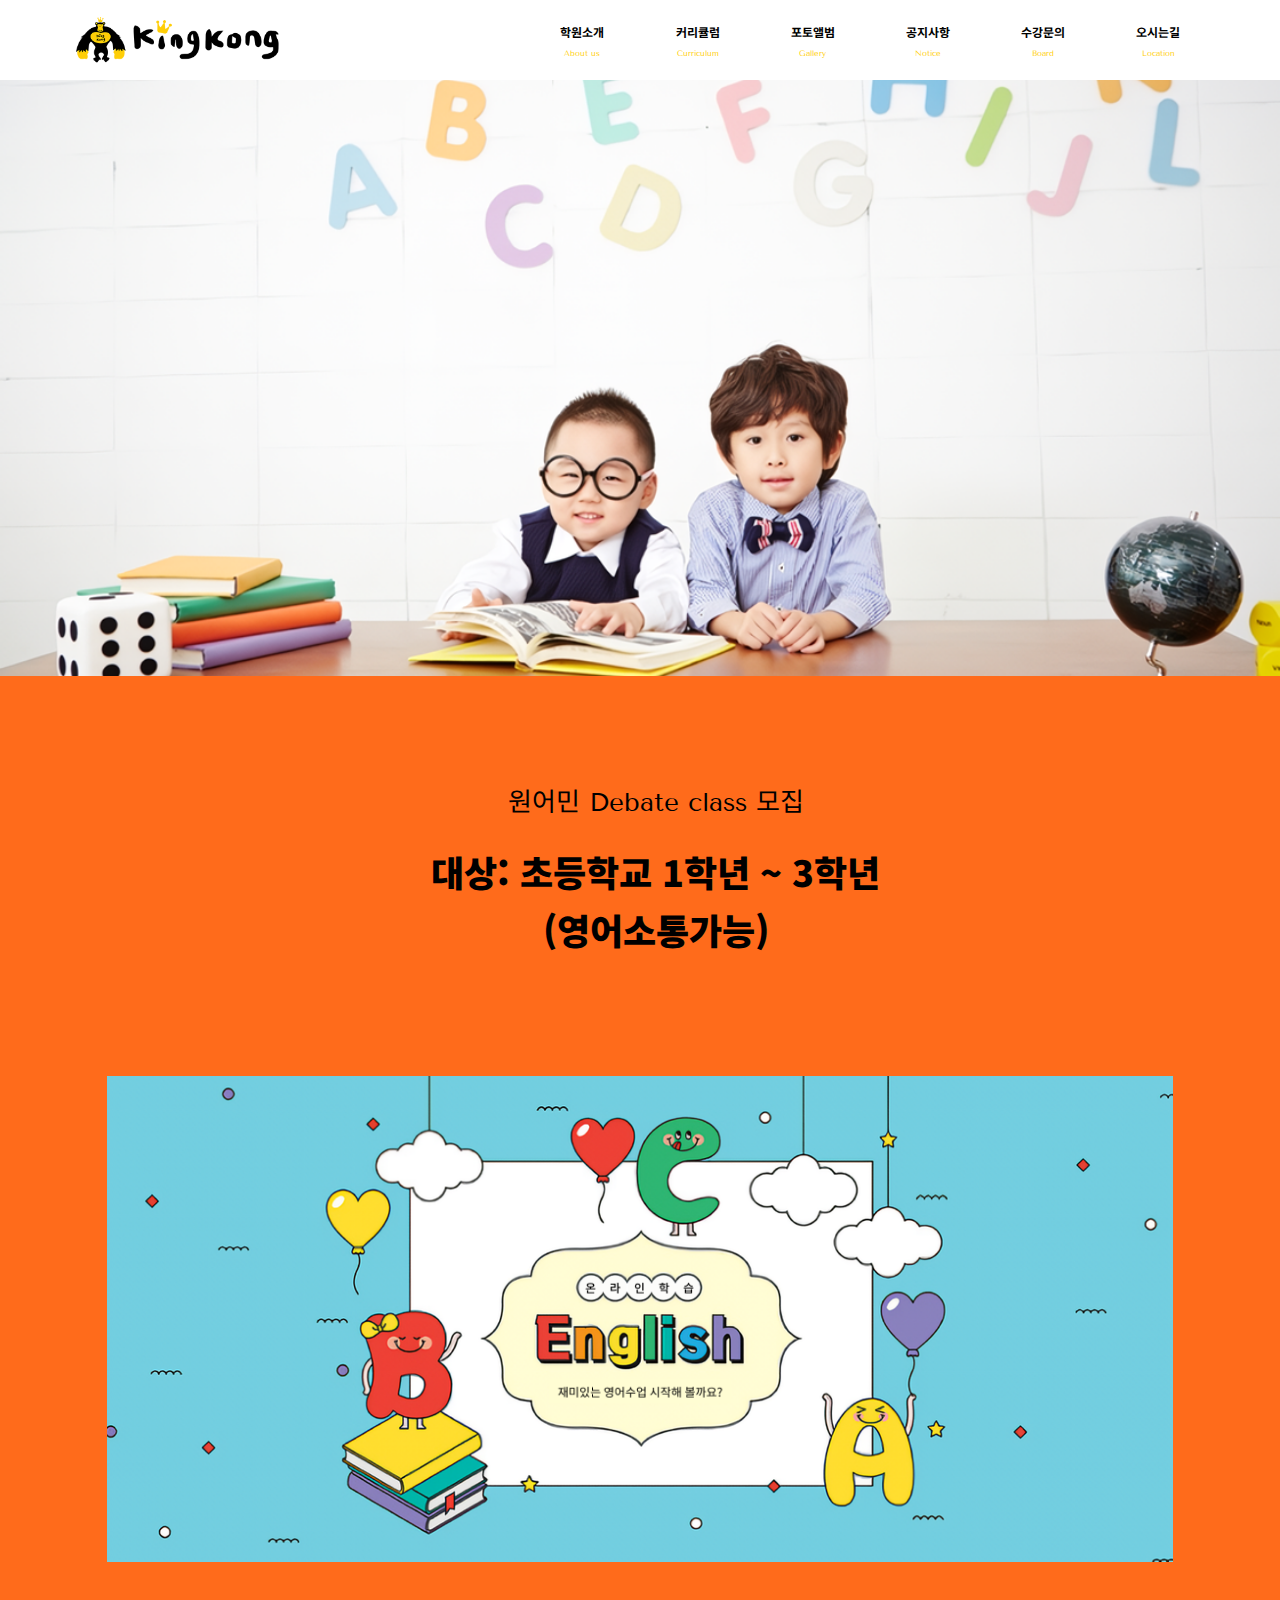
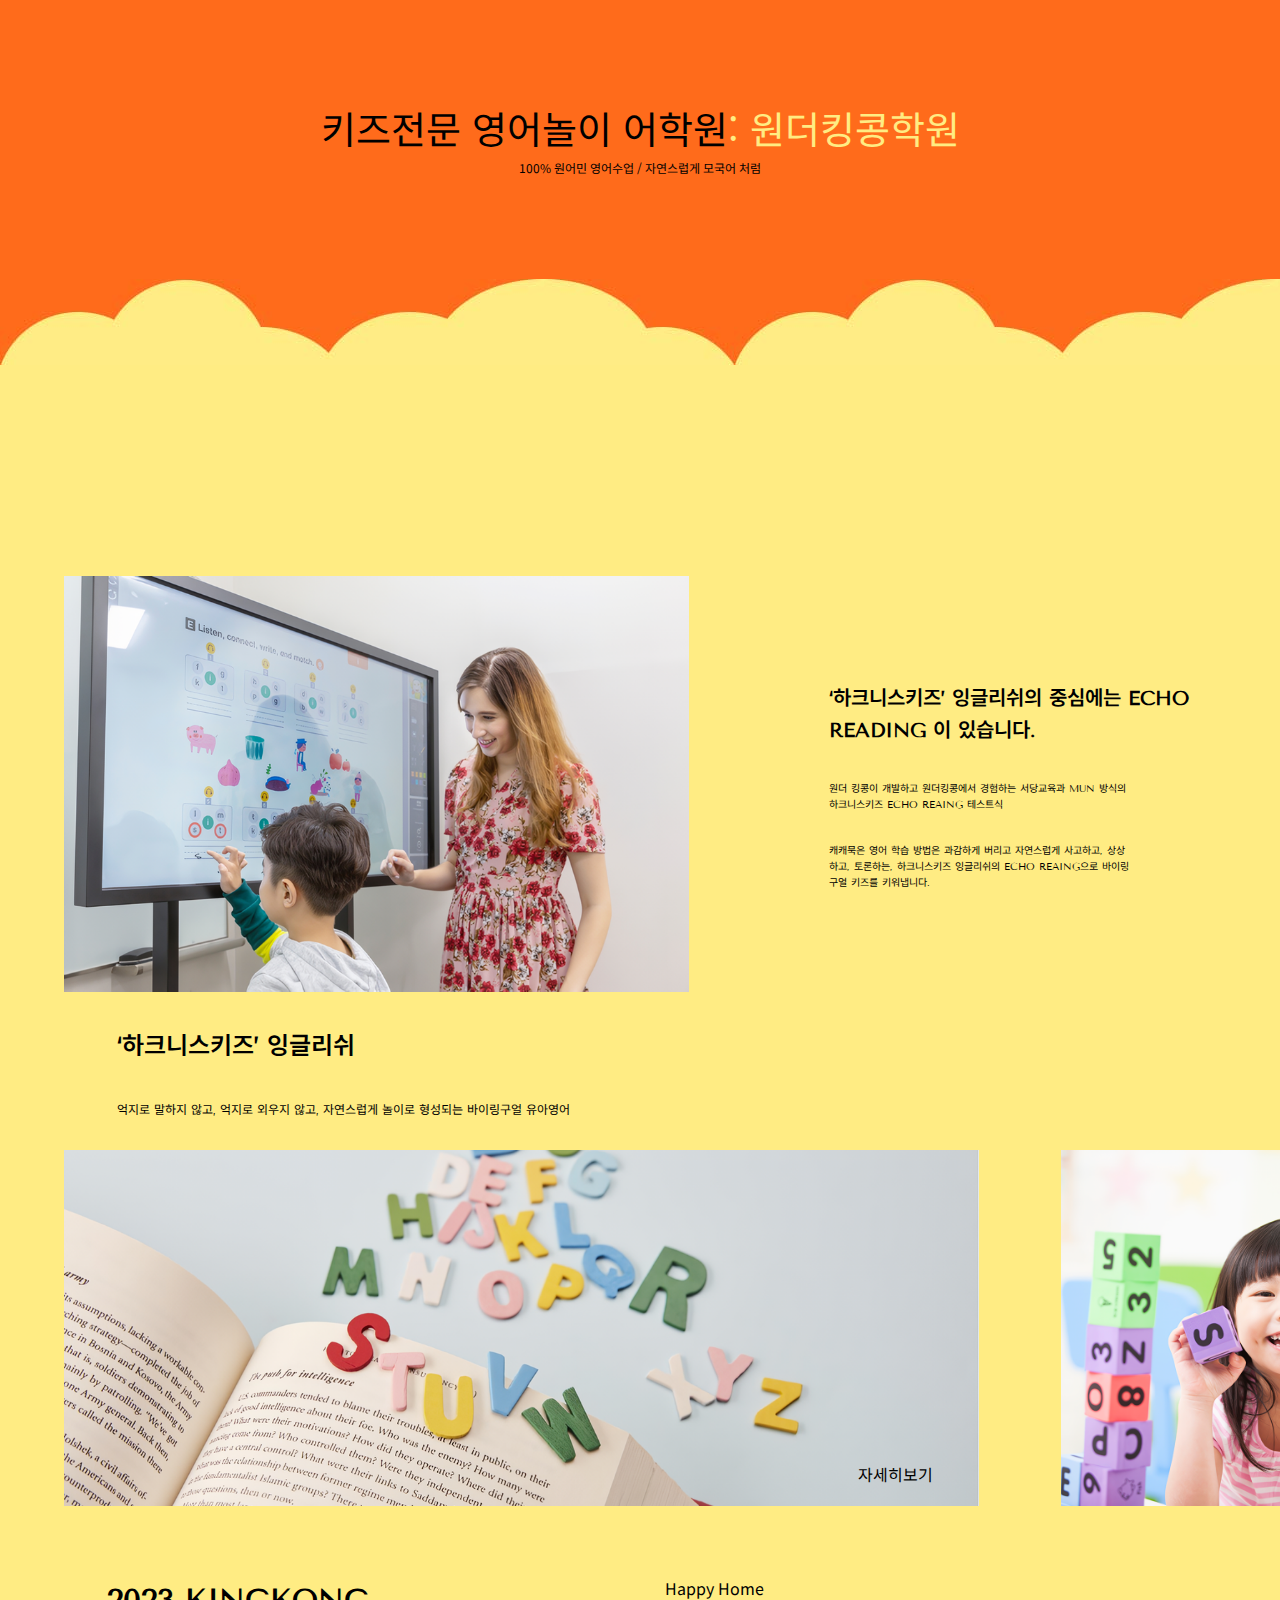
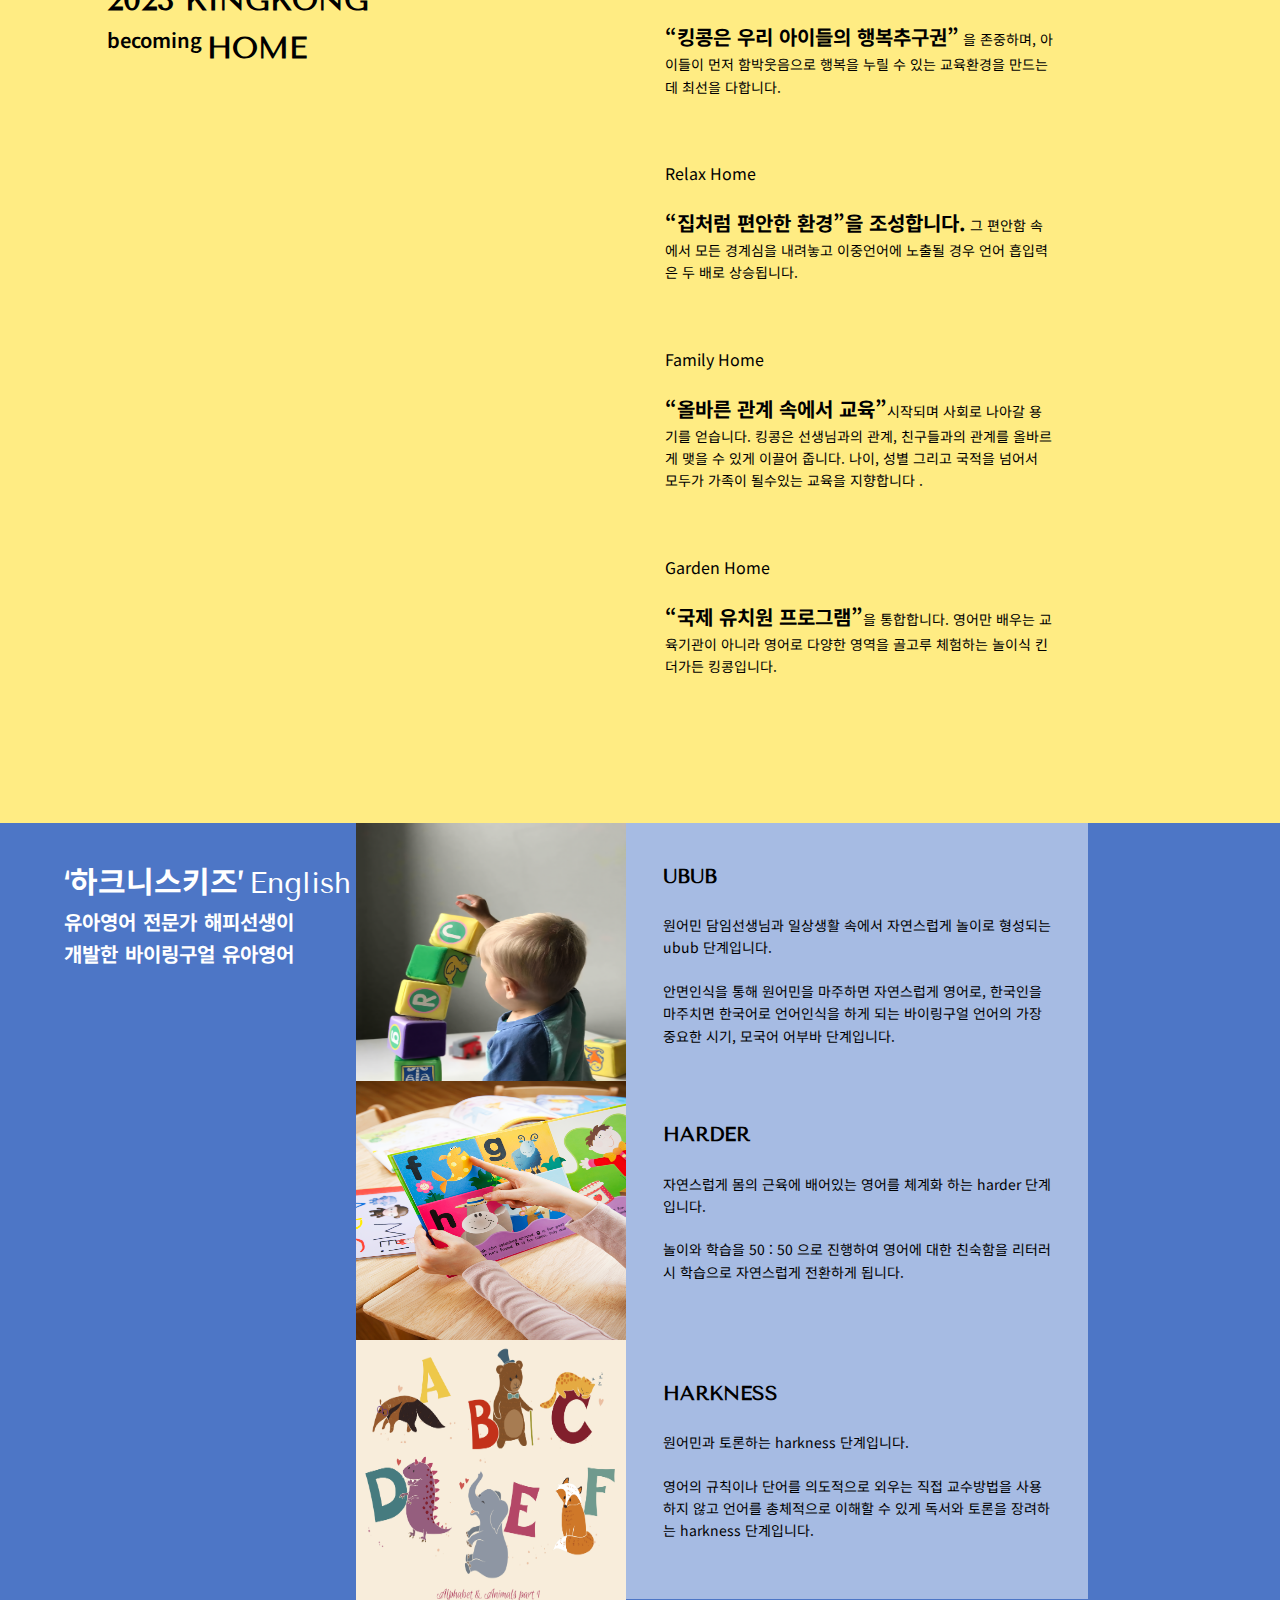
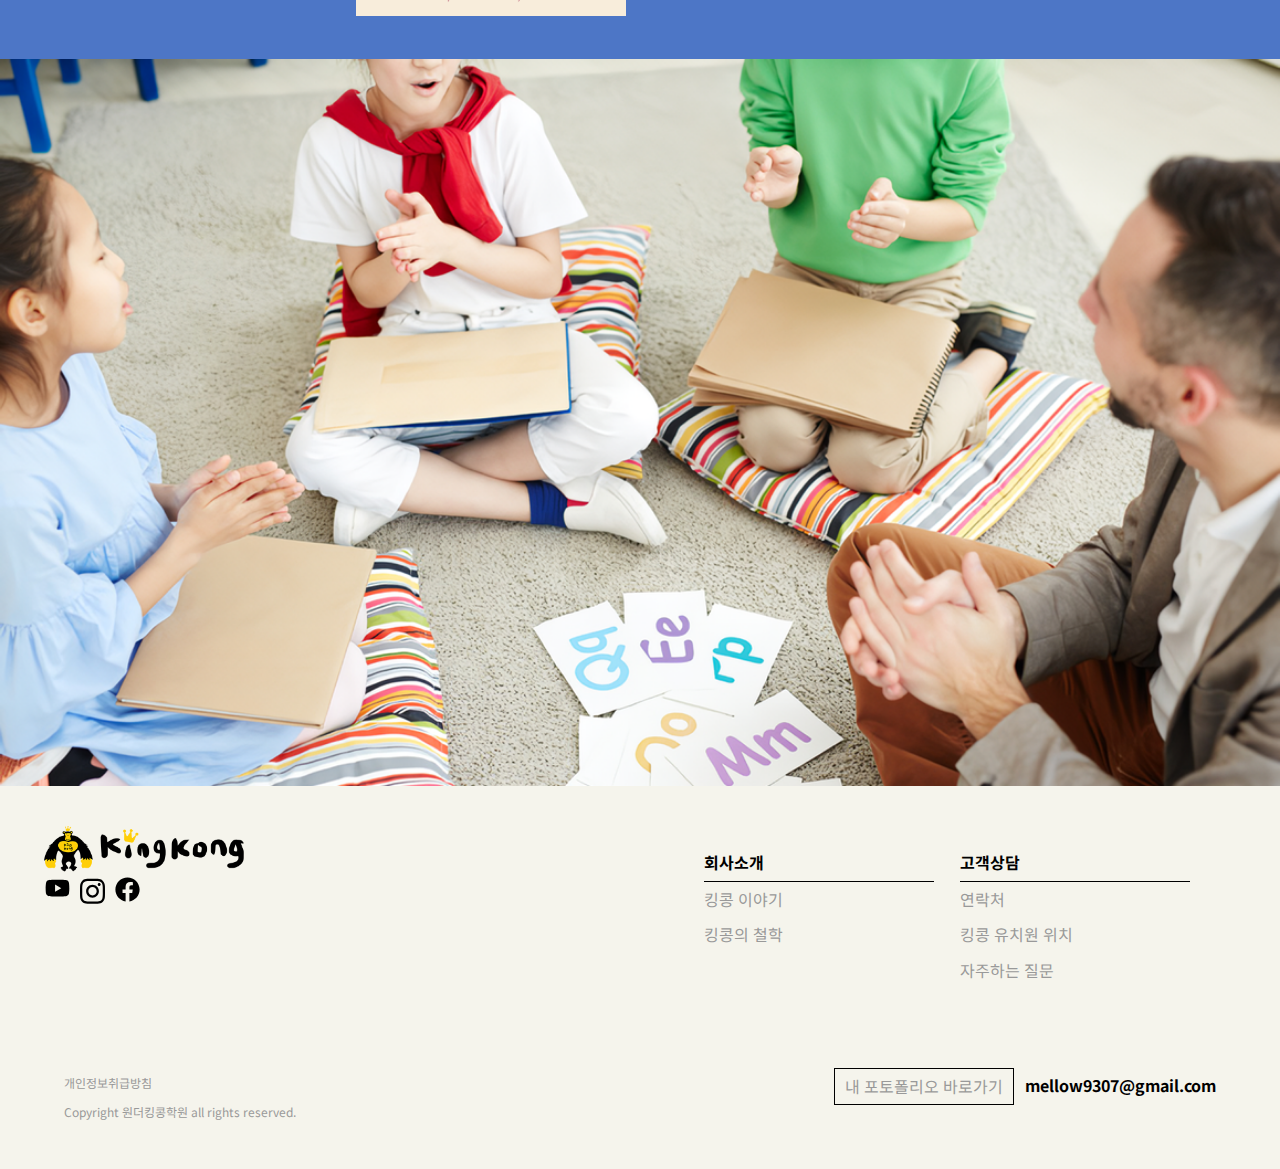
==== commit f937b934: "수정" ====
--- a/project1/project1.html
+++ b/project1/project1.html
@@ -4,15 +4,21 @@
 <head>
   <meta charset="UTF-8">
   <meta http-equiv="X-UA-Compatible" content="IE=edge">
+  <meta name="viewport" content="width=device-width">
   <title>project1</title>
   <link rel="stylesheet" href="../common/style/reset.css">
   <link rel="stylesheet" href="../common/css/pretendardvariable-dynamic-subset.css">
+  <!-- og -->
+  <meta property="og:title" content="킹콩 영어 유치원">
+  <meta property="og:description" content="킹콩 영어 유치원에 오신걸 환영합니다.">
+  <meta property="og:image" content="https://mellow9307.github.io/portfolio/project1/images/og.jpg">
+  <meta property="og:url" content="https://mellow9307.github.io/profile/project1/project1.html">
 
   <!-- 공통 -->
   <link rel="stylesheet" href="./style.css">
   <!-- 모바일버전 -->
   <link rel="stylesheet" href="./mobile.css">
-  <link rel="stylesheet" href="./tablet.css">
+  <link rel="stylesheet" href="./tablet.css" media="(width >=1024px)">
   <link rel="stylesheet" href="./pc.css" media="(width >=1200px)">
 </head>
 
@@ -74,7 +80,7 @@
       <h1>(영어소통가능)</h1>
     </section>
     <div class="main-intro-img">
-      <a href="#">온라인이미지</a>
+      <a href="#"></a>
     </div>
     <section class="main-banner-txt">
       <h1>
@@ -271,11 +277,13 @@
           <p><a href="#">킹콩 유치원 위치</a></p>
           <p><a href="#">자주하는 질문</a></p>
         </div>
-        <div class="notice-box profile">
+      </div>
+      <div class="footer-last">
+        <div class="profile">
           <p><a href="#">내 포토폴리오 바로가기</a></p>
           <p><a href="#">mellow9307@gmail.com</a></p>
         </div>
-        <div class="notice-box">
+        <div class="footer-copyright">
           <p><a href="#">개인정보취급방침</a></p>
           <p>Copyright 원더킹콩학원 all rights reserved.</p>
         </div>
--- a/project1/style.css
+++ b/project1/style.css
@@ -23,14 +23,15 @@
 }
 .header-wrapper {
   width: 90%;
-  height: 60px;
+  height: 40px;
   margin: 0 auto;
   display: flex;
   justify-content: space-between;
   align-items: center;
 }
 header h1 {
-  width: 170px;
+  width: 25%;
+  line-height: 25%;
 }
 header a {
   display: block;
@@ -48,11 +49,14 @@
   font-weight: 700;
   padding: 14px 5px 10px;
 }
+header nav .mobile-btn {
+  line-height: 20px;
+}
 header nav .mobile-btn span {
   display: block;
   text-indent: -9999px;
-  width: 30px;
-  height: 3px;
+  width: 20px;
+  height: 2px;
   transition: 0.4s;
   background-color: #222;
   border-radius: 80px;
--- a/project1/mobile.css
+++ b/project1/mobile.css
@@ -28,7 +28,7 @@
   font-family: var(--en-font);
 }
 .main-intro .main-banner h1 {
-  font-size: 23px;
+  font-size: 26px;
   font-weight: 900;
 }
 .main-intro .main-intro-img a {
@@ -45,12 +45,15 @@
   padding-bottom: 23.474vw;
 }
 .main-intro .main-banner-txt h1 {
-  font-size: 35.2px;
+  font-size: 26px;
   font-style: normal;
 }
 .main-intro .main-banner-txt h1 .yellow {
   color: #ffec83;
   word-break: break-all;
+}
+.main-intro .main-banner-txt p {
+  font-size: 16px;
 }
 
 /* section2 */
@@ -70,12 +73,13 @@
   padding-left: 10px;
 }
 .content .content-img-txt h2 {
-  font-size: 24px;
+  font-size: 20px;
   font-weight: 600;
   margin: 35px 0;
 }
 .content .content-img-txt p {
   padding-bottom: 30px;
+  font-size: 14px;
 }
 .content .content-txt {
   width: 90%;
@@ -84,12 +88,13 @@
   padding-left: 10px;
 }
 .content .content-txt h2 {
-  font-size: 24px;
+  font-size: 20px;
   font-weight: 600;
   margin: 35px 0;
 }
 .content .content-txt p {
   padding-bottom: 30px;
+  font-size: 14px;
 }
 .content .content-list-img .slide {
   display: flex;
@@ -122,7 +127,7 @@
   margin: 0 auto;
 }
 .content-list .content-list-txt h2 {
-  font-size: 24px;
+  font-size: 20px;
   font-family: var(--en-font);
   font-weight: 600;
 }
@@ -130,9 +135,20 @@
   font-weight: 600;
   float: left;
   margin-right: 5px;
+  font-size: 16px;
 }
 .content-list .content-list-ul {
   padding: 35px 0 60px 10px;
+}
+.content-list .content-list-ul h4 {
+  font-size: 16px;
+  margin-bottom: 20px;
+}
+.content-list .content-list-ul strong {
+  font-size: 20px;
+}
+.content-list .content-list-ul p {
+  font-size: 14px;
 }
 .content-list .content-list-ul li {
   margin-bottom: 7.042vh;
@@ -153,12 +169,15 @@
   padding: 36px 0;
 }
 .harkness .harkness-intro h2 {
-  font-size: 24px;
+  font-size: 30px;
 }
 .harkness .harkness-intro h2 span {
   font-weight: 700;
   padding-right: 5px;
 }
+.harkness .harkness-intro p {
+  font-size: 20px;
+}
 .harkness .harkness-main {
   width: 90%;
   margin: 0 auto;
@@ -167,18 +186,19 @@
   padding-bottom: 4.812vh;
 }
 .harkness .harkness-img-txt {
-  height: 30.282vh;
+  width: 89.822vw;
   background-color: rgba(255, 255, 255, 0.5);
   padding: 4.108vh 5%;
 }
 .harkness .harkness-img-txt h2 {
-  font-size: 24px;
+  font-size: 20px;
   font-family: var(--en-font);
   font-weight: 900;
   padding-bottom: 2.465vh;
 }
 .harkness .harkness-img-txt p {
   padding-bottom: 21px;
+  font-size: 14px;
 }
 
 /* footer */
@@ -214,16 +234,27 @@
   padding: 5px 0;
   color: #999;
 }
-.notice .profile p:first-child {
+.profile p {
+  padding: 5px 0;
+  color: #999;
+}
+.profile p:first-child {
   width: 180px;
   display: block;
   border: 1px solid #000;
   text-align: center;
-}
-.notice .profile p:last-child {
+  margin-left: 5%;
+}
+.profile p:last-child {
   font-weight: bold;
   color: #000;
-}
-.notice .notice-box:last-child {
+  margin-left: 5%;
+}
+.footer-copyright {
   font-size: 12px;
-}
+  margin-left: 5%;
+}
+.footer-copyright p {
+  padding: 5px 0;
+  color: #999;
+}
--- a/project1/tablet.css
+++ b/project1/tablet.css
@@ -6,6 +6,7 @@
 }
 header h1 a {
   display: flex;
+  width: 17.773vw;
   height: 100%;
   align-items: center;
 }
@@ -25,10 +26,12 @@
   display: flex;
   text-align: center;
   font-family: var(--en-font);
+  font-size: 12px;
 }
 header nav .global-nav a span {
   color: #ffce07;
   font-weight: 400;
+  font-size: 8px;
 }
 
 /* contents */
@@ -52,8 +55,8 @@
 .main-intro .main-banner h1 {
   font-size: 36px;
 }
-.main-intro .main-intro-img {
-  text-indent: -9999px;
+.main-intro .main-intro-img a {
+  width: 83.301vw;
   margin-top: 13.125vh;
 }
 .main-intro .main-banner-txt {
@@ -65,3 +68,159 @@
   justify-content: center;
   font-size: 38px;
 }
+.main-intro .main-banner-txt p {
+  font-size: 12px;
+}
+/* section2 */
+.content {
+  width: 100%;
+}
+.content .content-intro {
+  width: 83.301vw;
+  display: flex;
+  margin: 0 auto;
+  align-items: center;
+  justify-content: space-between;
+  padding-top: 16.504vw;
+}
+.content .content-intro .content-img {
+  padding: 0;
+}
+.content .content-intro .content-img a {
+  display: block;
+  justify-content: center;
+  align-items: center;
+  width: 48.828vw;
+  margin: 0;
+  padding: 0;
+}
+.content .content-intro .content-img-txt {
+  width: 297px;
+  padding: 0;
+  margin: 0 auto;
+}
+.content .content-intro .content-img-txt h2 {
+  font-size: 20px;
+  width: 30vw;
+}
+.content .content-intro .content-img-txt p {
+  width: 23.5vw;
+  font-size: 10px;
+}
+.content .content-txt {
+  width: 83.301vw;
+  padding: 0;
+}
+.content .content-txt h2 {
+  font-size: 24px;
+  padding-left: 10px;
+}
+.content .content-txt p {
+  font-size: 12px;
+  padding-left: 10px;
+}
+.content .content-list-img {
+  width: 100%;
+}
+.content .content-list-img .slide li {
+  display: flex;
+  position: relative;
+  justify-content: space-between;
+}
+.content .content-list-img .slide li .slide-book {
+  width: 71.459vw;
+  height: 27.818vw;
+  background: url(./images/slide.png) no-repeat 50% / cover;
+}
+.content .content-list-img .slide li:nth-child(2) a {
+  width: 40.962vh;
+  height: 27.818vw;
+  background: url(./images/slide2.png) no-repeat 50% / cover;
+  margin-left: 5%;
+}
+.content .content-list-img .slide .content-gallery-txt {
+  bottom: 5%;
+  right: 5%;
+  position: absolute;
+}
+
+.content-list {
+  width: 83.301vw;
+  display: grid;
+  grid-template-columns: 1fr, 1fr;
+}
+.content .content-list .content-list-txt {
+  grid-column: 1/2;
+  margin-right: 13.77vw;
+}
+.content .content-list .content-list-txt h2 {
+  font-size: 30px;
+}
+.content .content-list .content-list-txt h3 {
+  font-size: 20px;
+}
+.content .content-list .content-list-ul {
+  width: 30.371vw;
+  padding: 0;
+  display: block;
+  grid-column: 2/3;
+  padding-bottom: 11.347vw;
+}
+
+/* section3 */
+.harkness {
+  display: flex;
+}
+.harkness .harkness-intro {
+  width: 28.505vw;
+}
+.harkness .harkness-intro h2 {
+  font-size: 30px;
+}
+.harkness .harkness-main {
+  padding-bottom: 60px;
+  gap: 61px;
+}
+.harkness .harkness-main .harkness-img {
+  display: flex;
+  width: 57.129vw;
+  height: 20.205vw;
+  padding-bottom: 61px;
+}
+.harkness .harkness-main .harkness-img img {
+  width: 270px;
+  height: 275.94px;
+}
+.harkness .harkness-main .harkness-img .harkness-img-txt {
+  height: 20.205vw;
+}
+/* footer */
+.footer-logo {
+  width: 50%;
+  float: left;
+}
+.notice {
+  display: flex;
+  width: 50%;
+}
+.notice .notice-box {
+  width: 50%;
+  margin-right: 5%;
+}
+.footer-last {
+  position: relative;
+  padding-bottom: 5%;
+}
+.profile {
+  display: flex;
+  justify-content: right;
+  padding-right: 5%;
+  gap: 11px;
+}
+.footer-last .profile p {
+  margin: 0;
+}
+.footer-copyright {
+  position: absolute;
+  top: 0;
+}
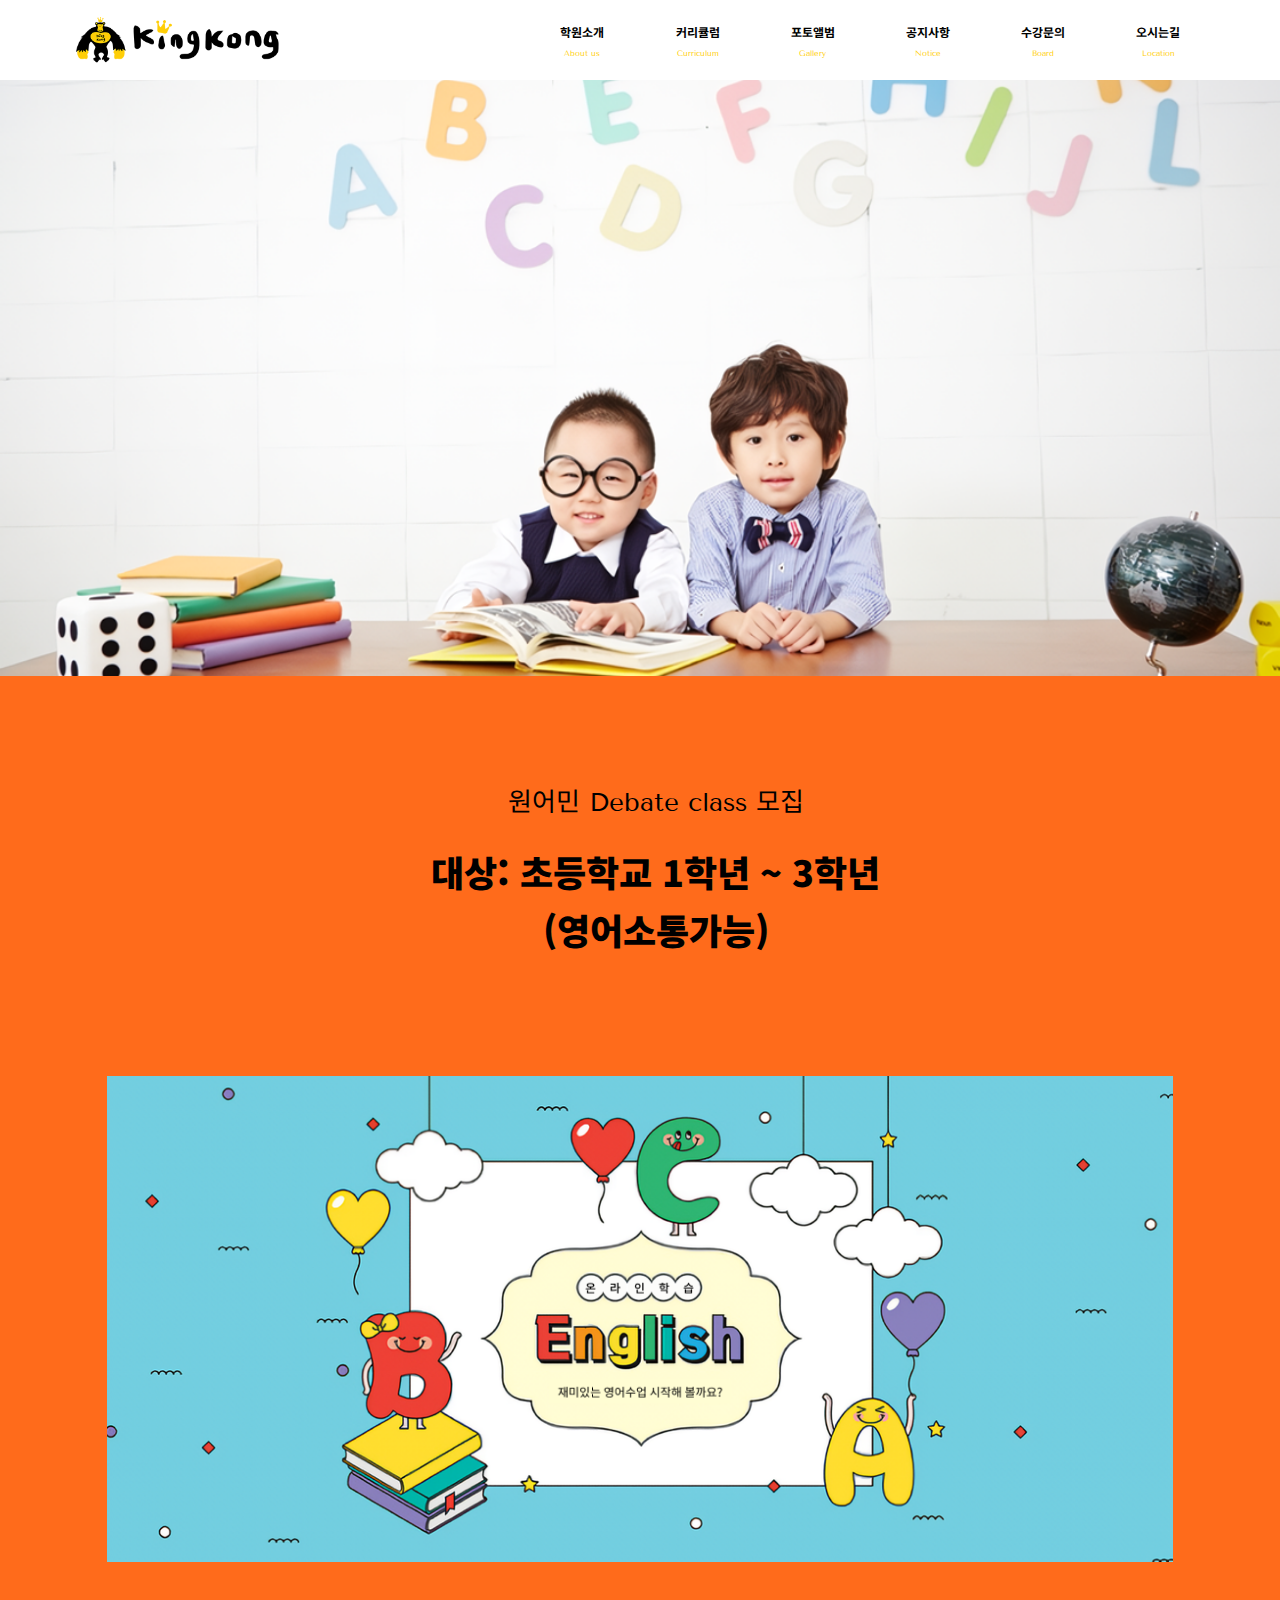
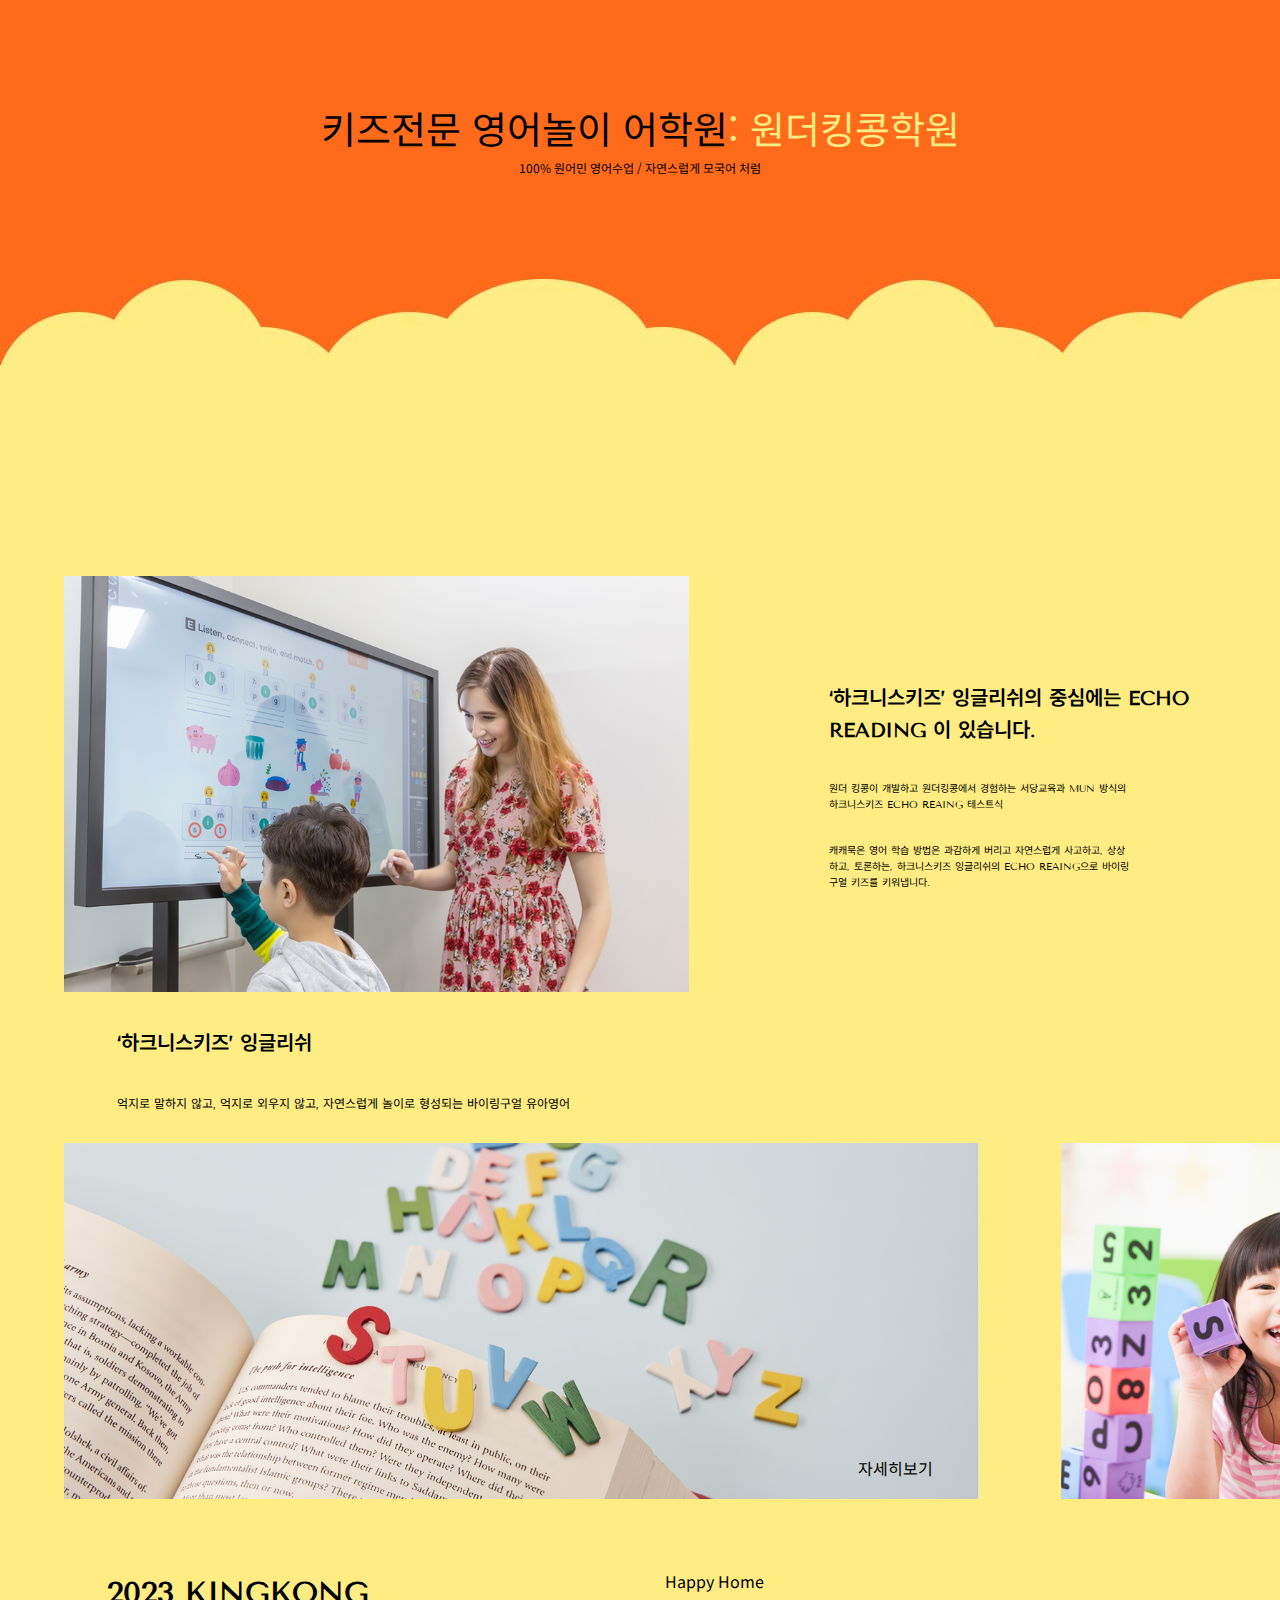
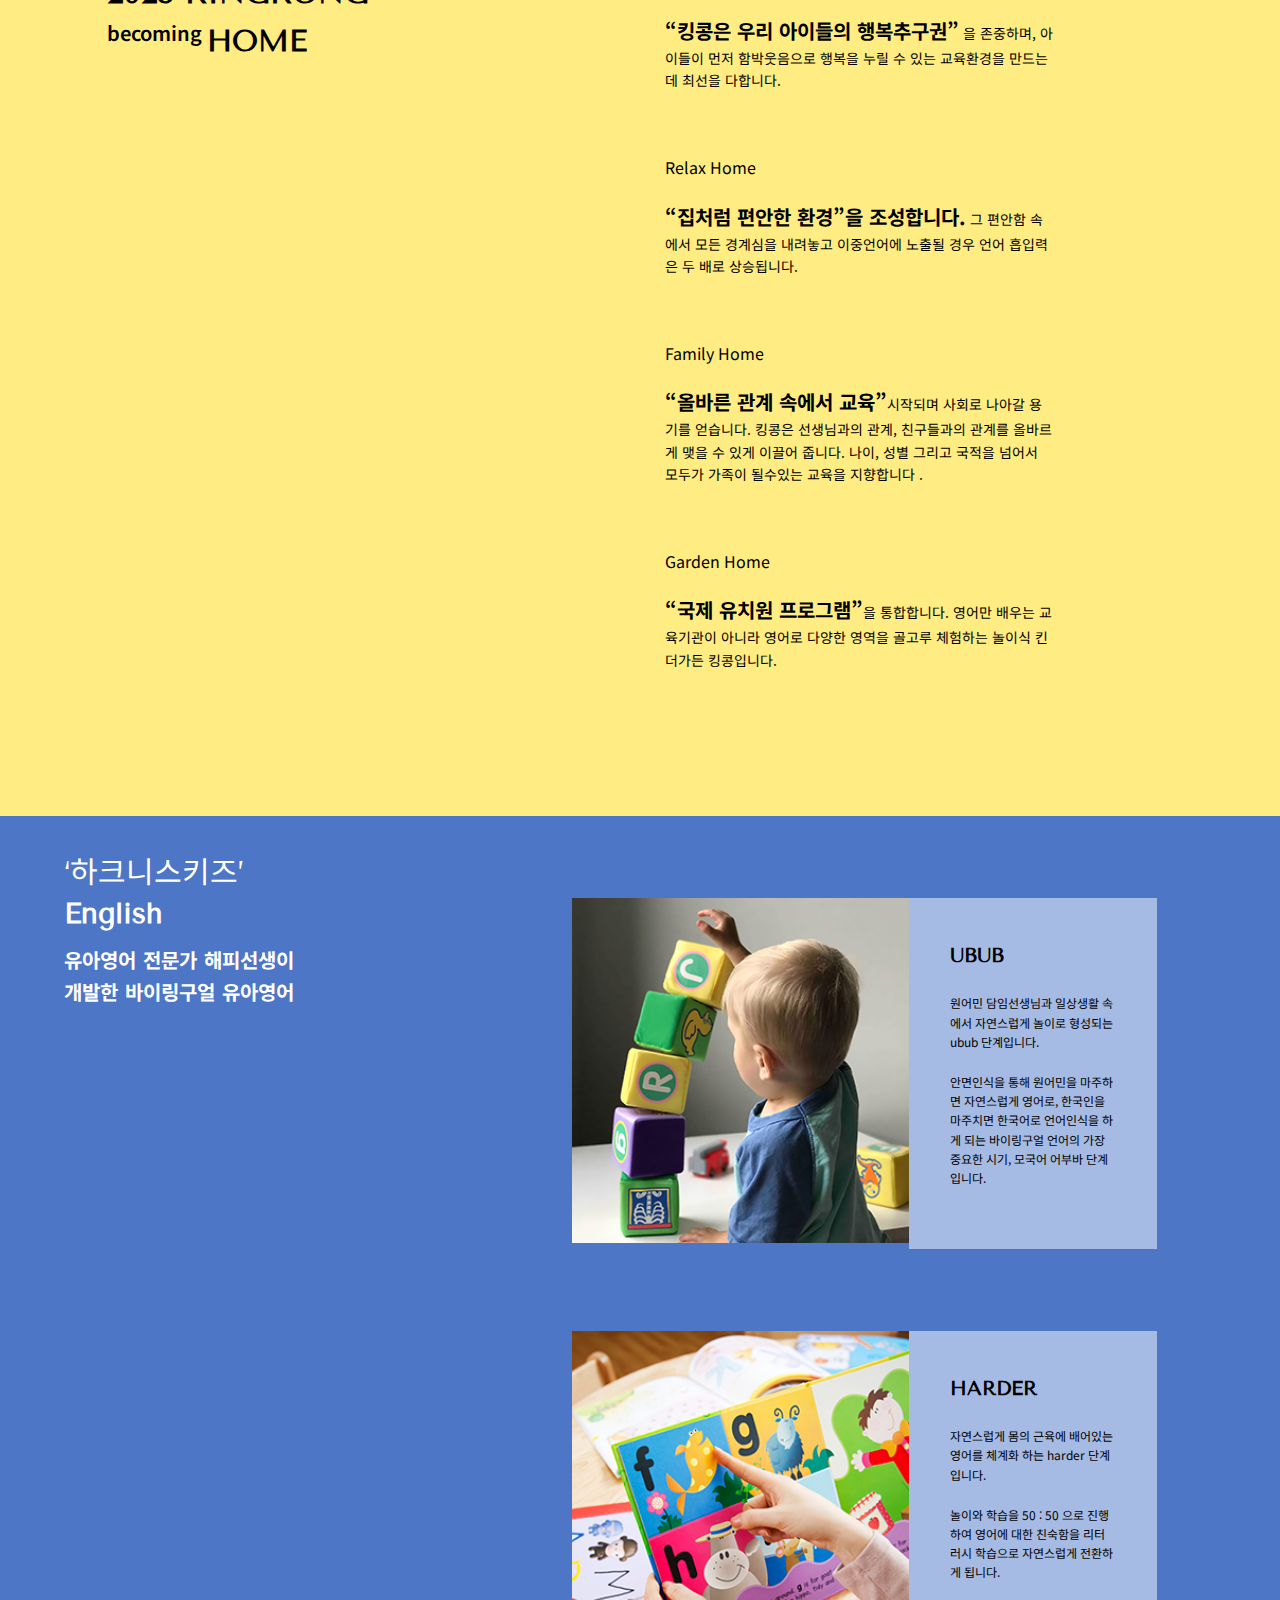
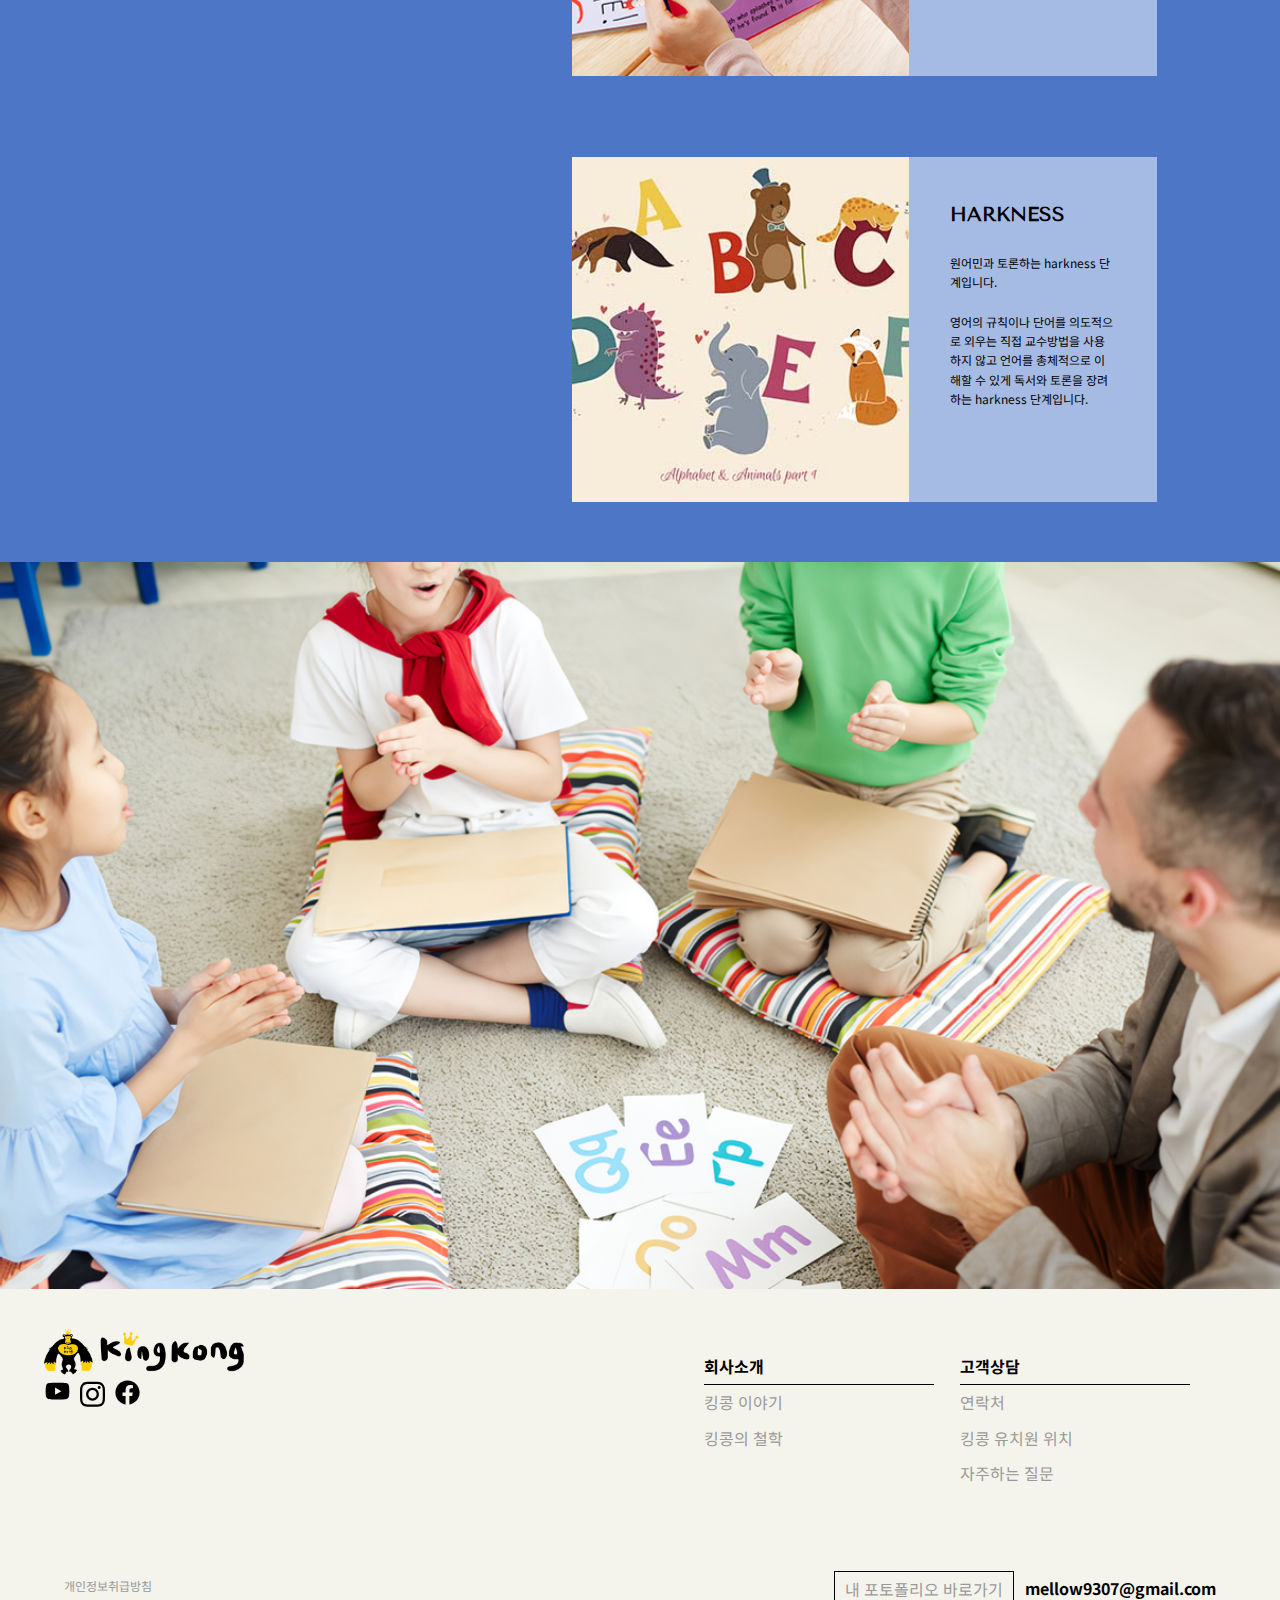
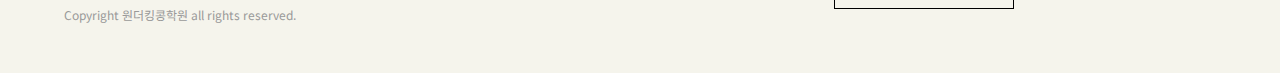
==== commit e44abb0d: "수정" ====
--- a/project1/project1.html
+++ b/project1/project1.html
@@ -5,14 +5,21 @@
   <meta charset="UTF-8">
   <meta http-equiv="X-UA-Compatible" content="IE=edge">
   <meta name="viewport" content="width=device-width">
-  <title>project1</title>
+  <title>킹콩 영어 유치원</title>
   <link rel="stylesheet" href="../common/style/reset.css">
   <link rel="stylesheet" href="../common/css/pretendardvariable-dynamic-subset.css">
+
   <!-- og -->
   <meta property="og:title" content="킹콩 영어 유치원">
   <meta property="og:description" content="킹콩 영어 유치원에 오신걸 환영합니다.">
   <meta property="og:image" content="https://mellow9307.github.io/portfolio/project1/images/og.jpg">
   <meta property="og:url" content="https://mellow9307.github.io/profile/project1/project1.html">
+  <!-- favicon.ico -->
+  <link rel="shortcut icon" href="./images/favicon.ico" type="image/x-icon">
+  <link rel="apple-touch-icon" sizes="180x180" href=".images./favicon/apple-icon-180x180.png">
+  <link rel="icon" type="image/png" sizes="32x32" href="./images./favicon/favicon-32x32.png">
+  <link rel="icon" type="image/png" sizes="16x16" href="./images./favicon/favicon-16x16.png">
+  <link rel="manifest" href="./site.webmanifest">
 
   <!-- 공통 -->
   <link rel="stylesheet" href="./style.css">
@@ -179,7 +186,7 @@
   <!-- section3 -->
   <article class="harkness">
     <div class="harkness-intro">
-      <h2><span>‘하크니스키즈’</span>English</h2>
+      <h2>‘하크니스키즈’<span>English</span></h2>
       <p>
         유아영어 전문가 해피선생이<br>
         개발한 바이링구얼 유아영어
--- a/project1/tablet.css
+++ b/project1/tablet.css
@@ -112,7 +112,7 @@
   padding: 0;
 }
 .content .content-txt h2 {
-  font-size: 24px;
+  font-size: 20px;
   padding-left: 10px;
 }
 .content .content-txt p {
@@ -171,28 +171,37 @@
 .harkness {
   display: flex;
 }
+.harkness-intro {
+}
 .harkness .harkness-intro {
-  width: 28.505vw;
+  width: 30%;
+}
+.harkness .harkness-intro span {
+  font-size: 29px;
+  display: block;
 }
 .harkness .harkness-intro h2 {
   font-size: 30px;
+  line-height: 1.4;
+  padding-bottom: 10px;
 }
 .harkness .harkness-main {
+  width: 585px;
   padding-bottom: 60px;
-  gap: 61px;
 }
 .harkness .harkness-main .harkness-img {
   display: flex;
-  width: 57.129vw;
-  height: 20.205vw;
-  padding-bottom: 61px;
+  padding: 6.369vw 0 0 0;
 }
 .harkness .harkness-main .harkness-img img {
-  width: 270px;
-  height: 275.94px;
+  width: 26.367vw;
 }
 .harkness .harkness-main .harkness-img .harkness-img-txt {
-  height: 20.205vw;
+  width: 30.762vw;
+  padding: 3.221vw;
+}
+.harkness .harkness-main .harkness-img .harkness-img-txt p {
+  font-size: 12px;
 }
 /* footer */
 .footer-logo {
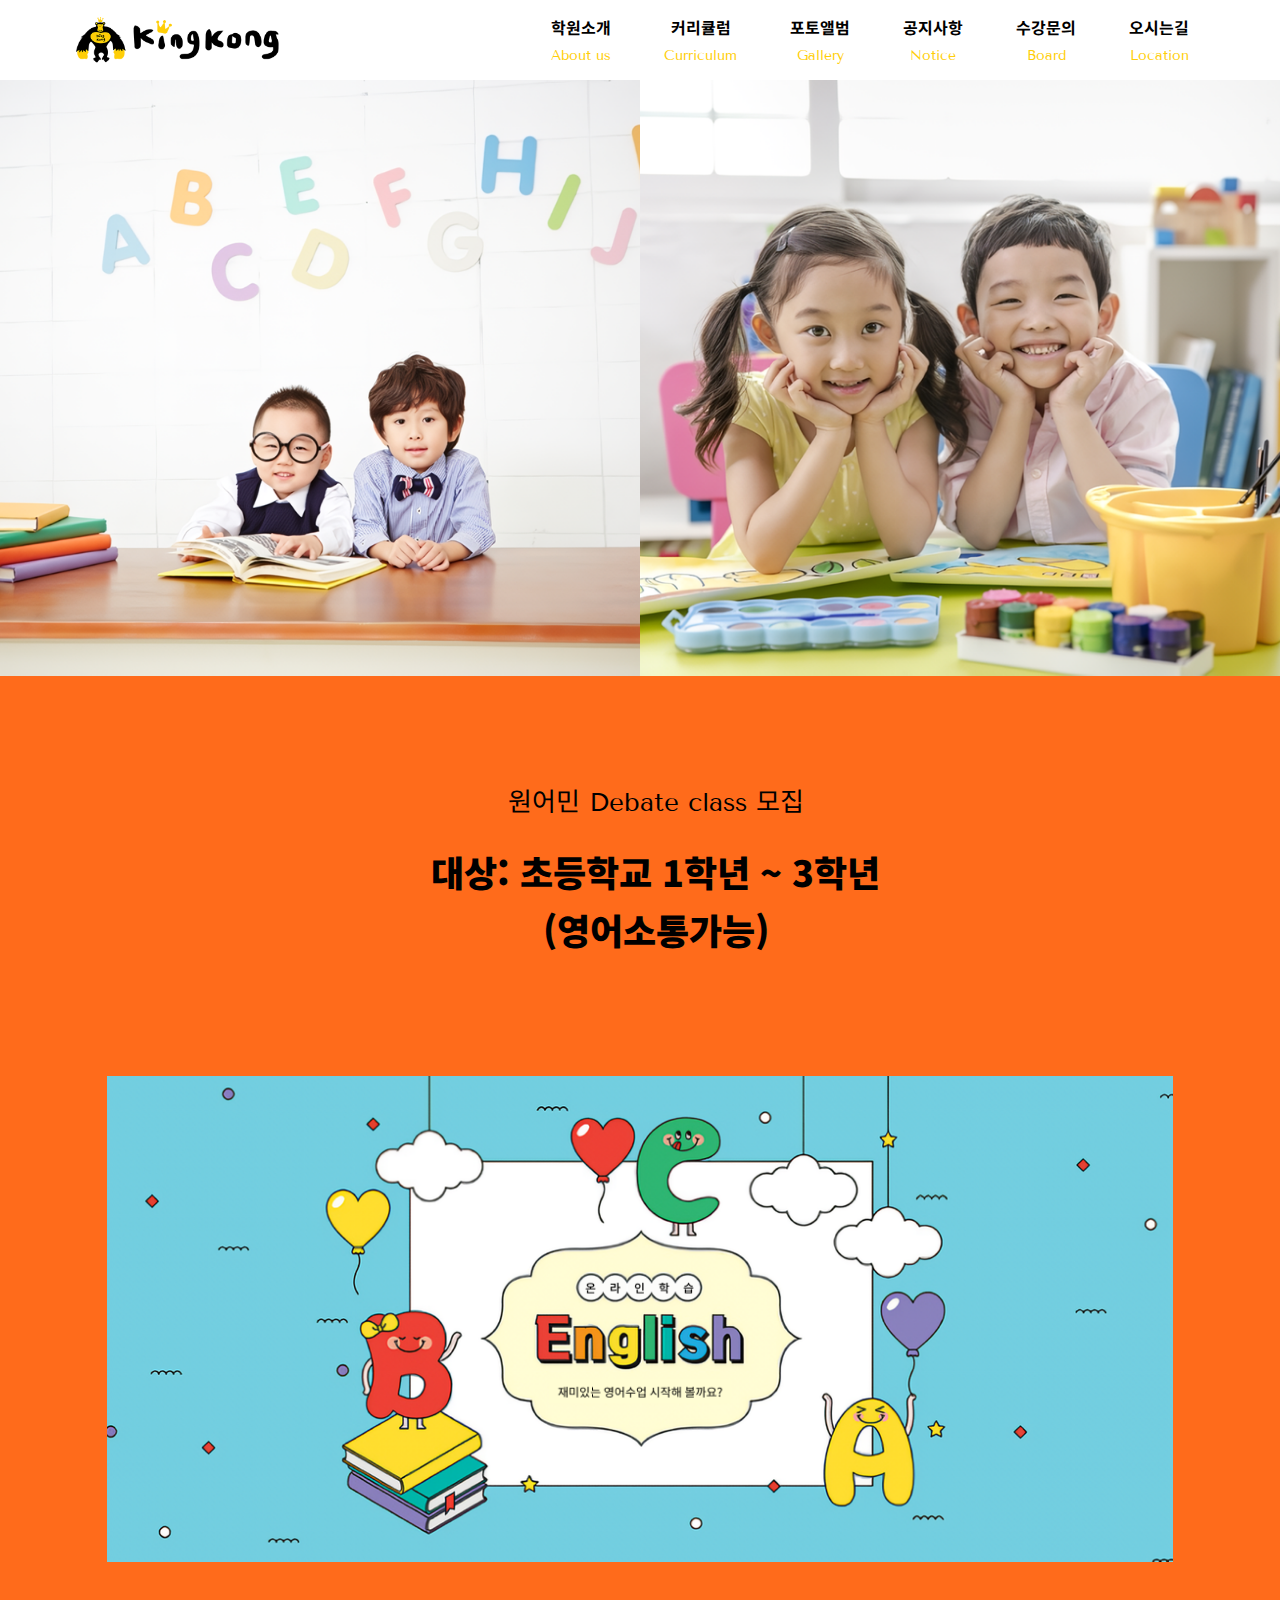
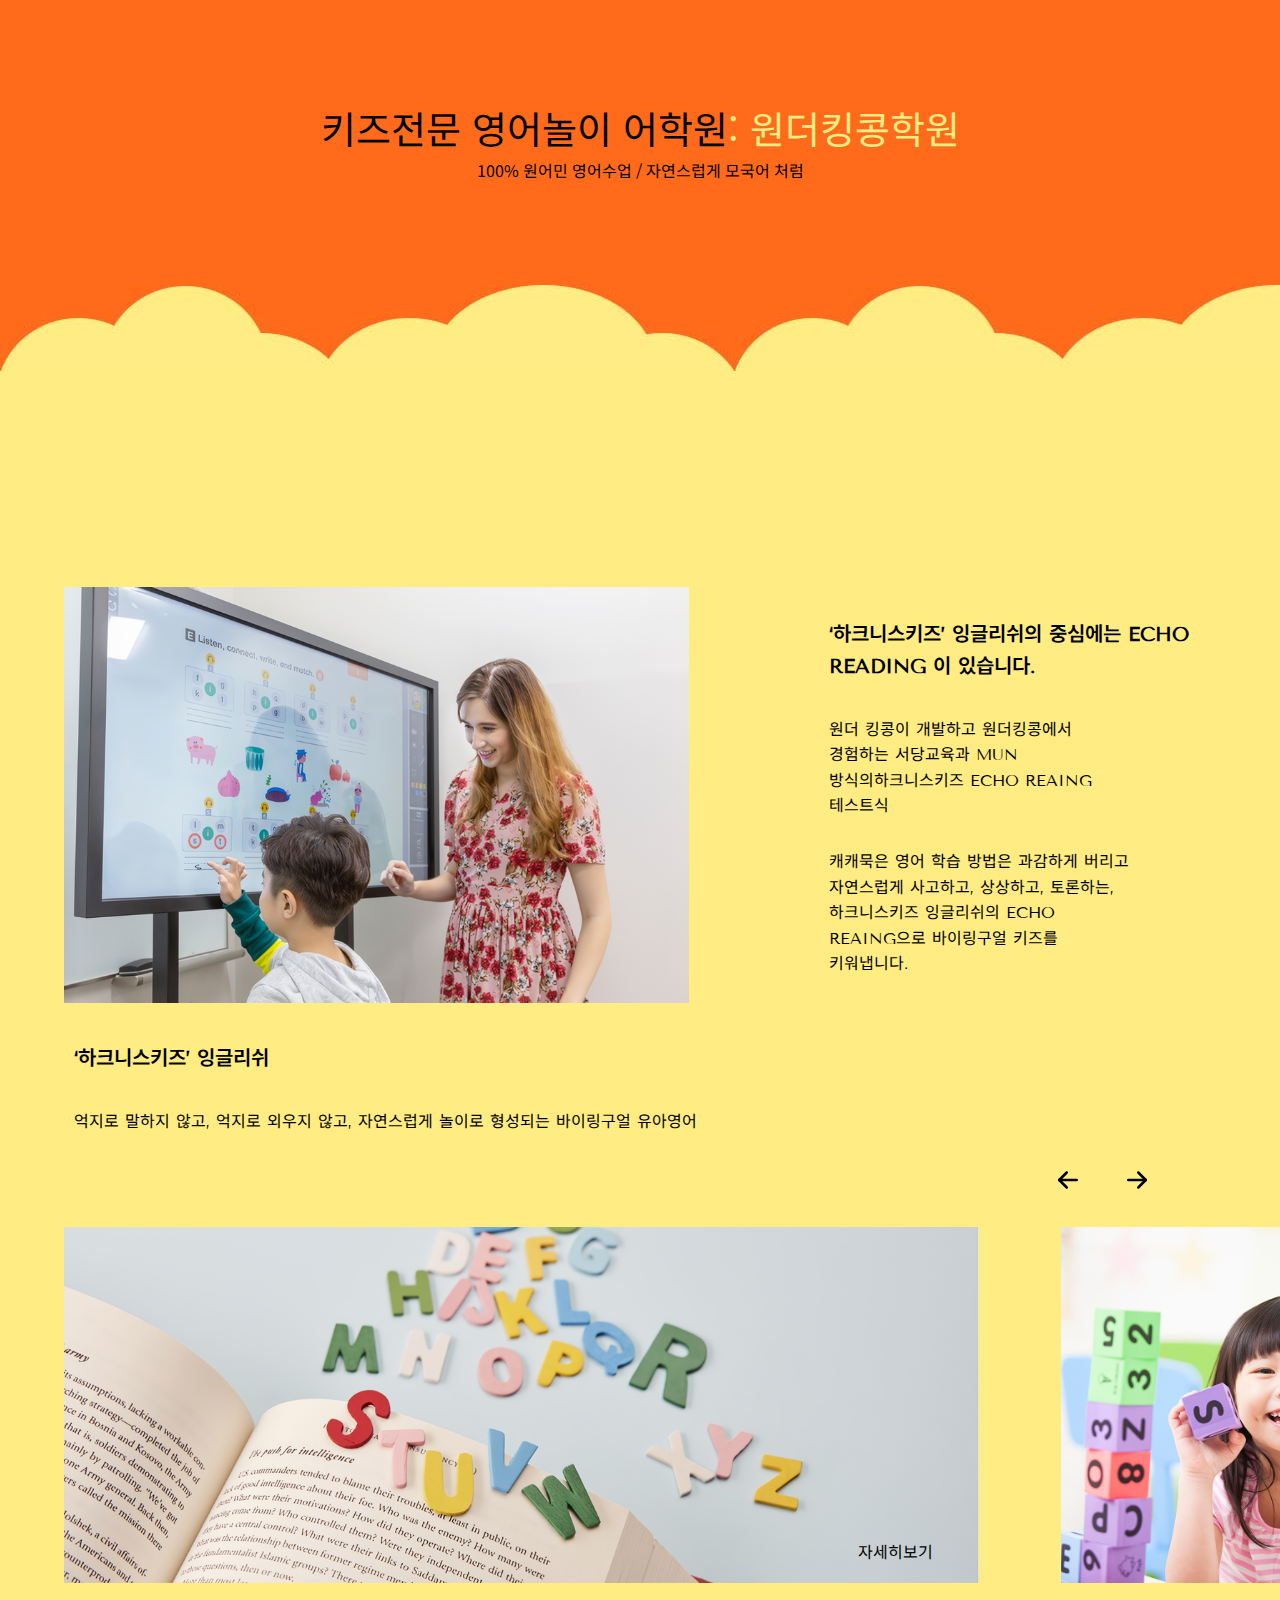
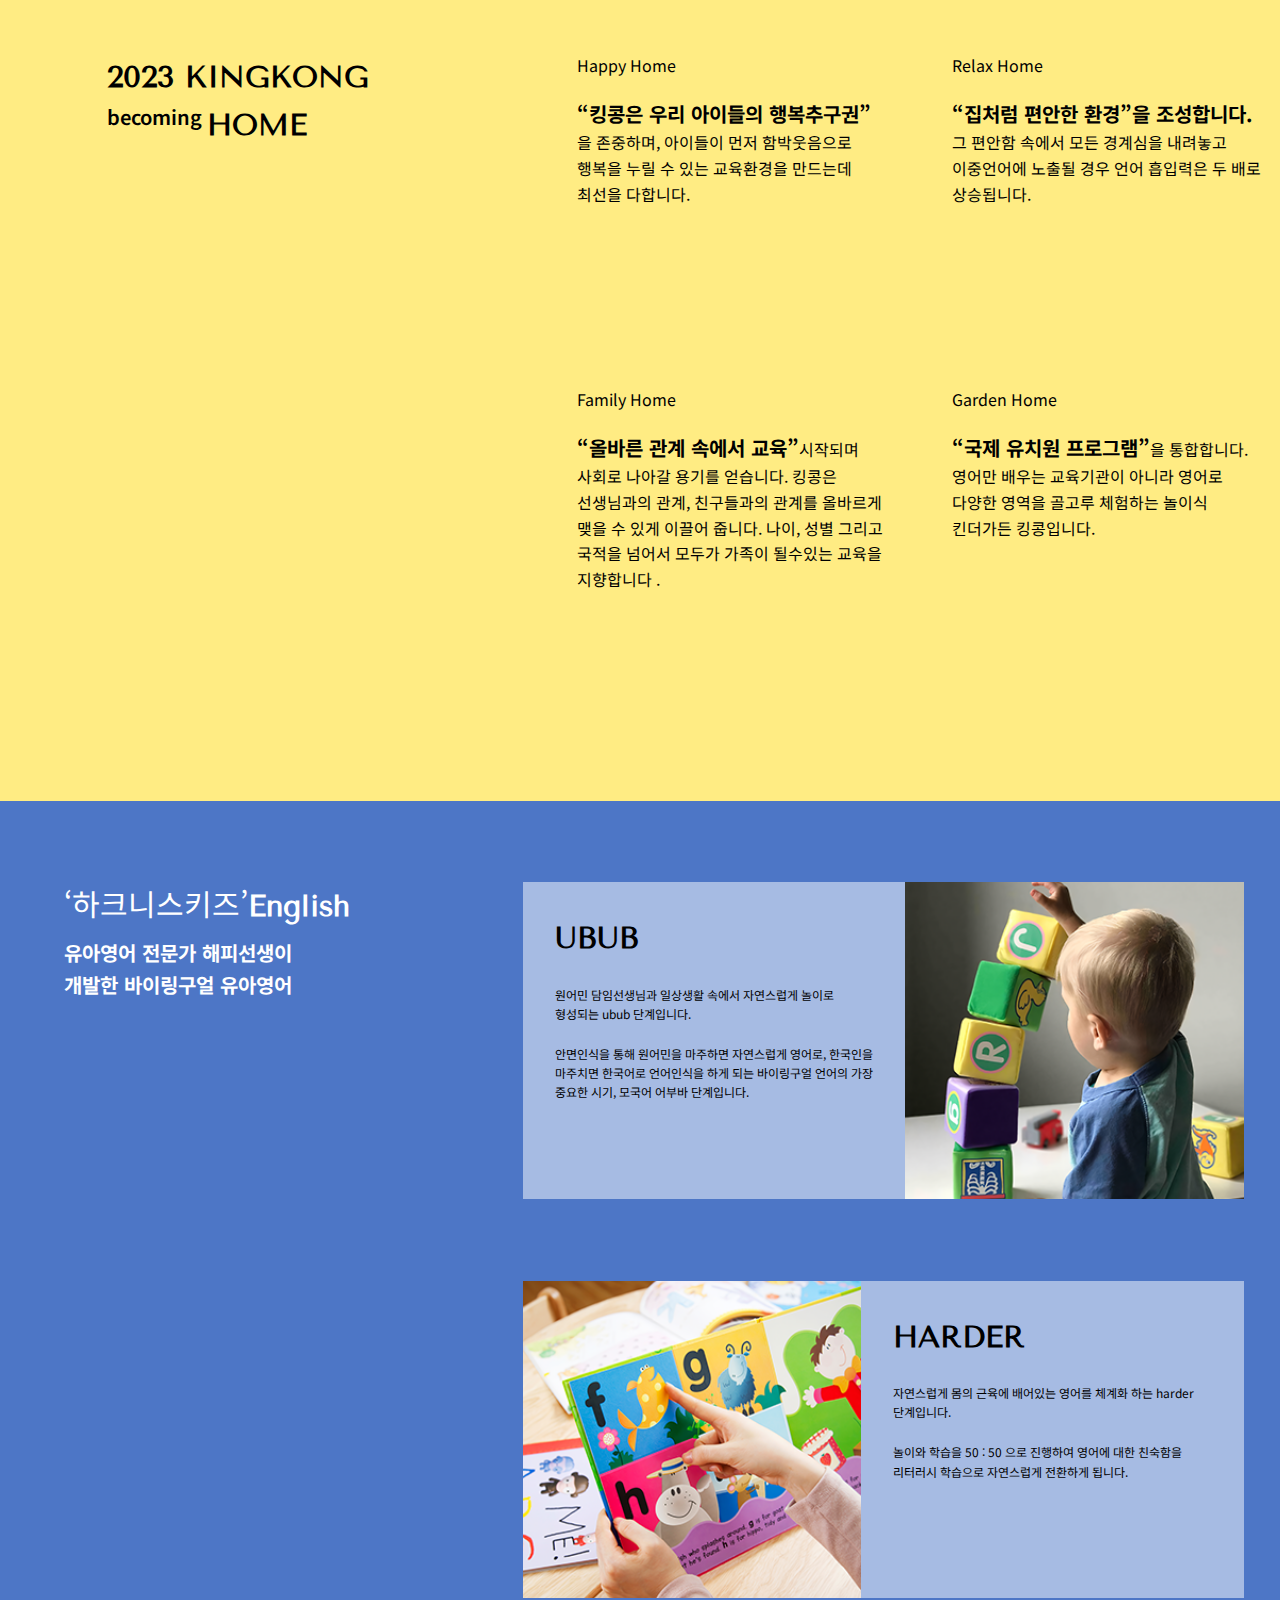
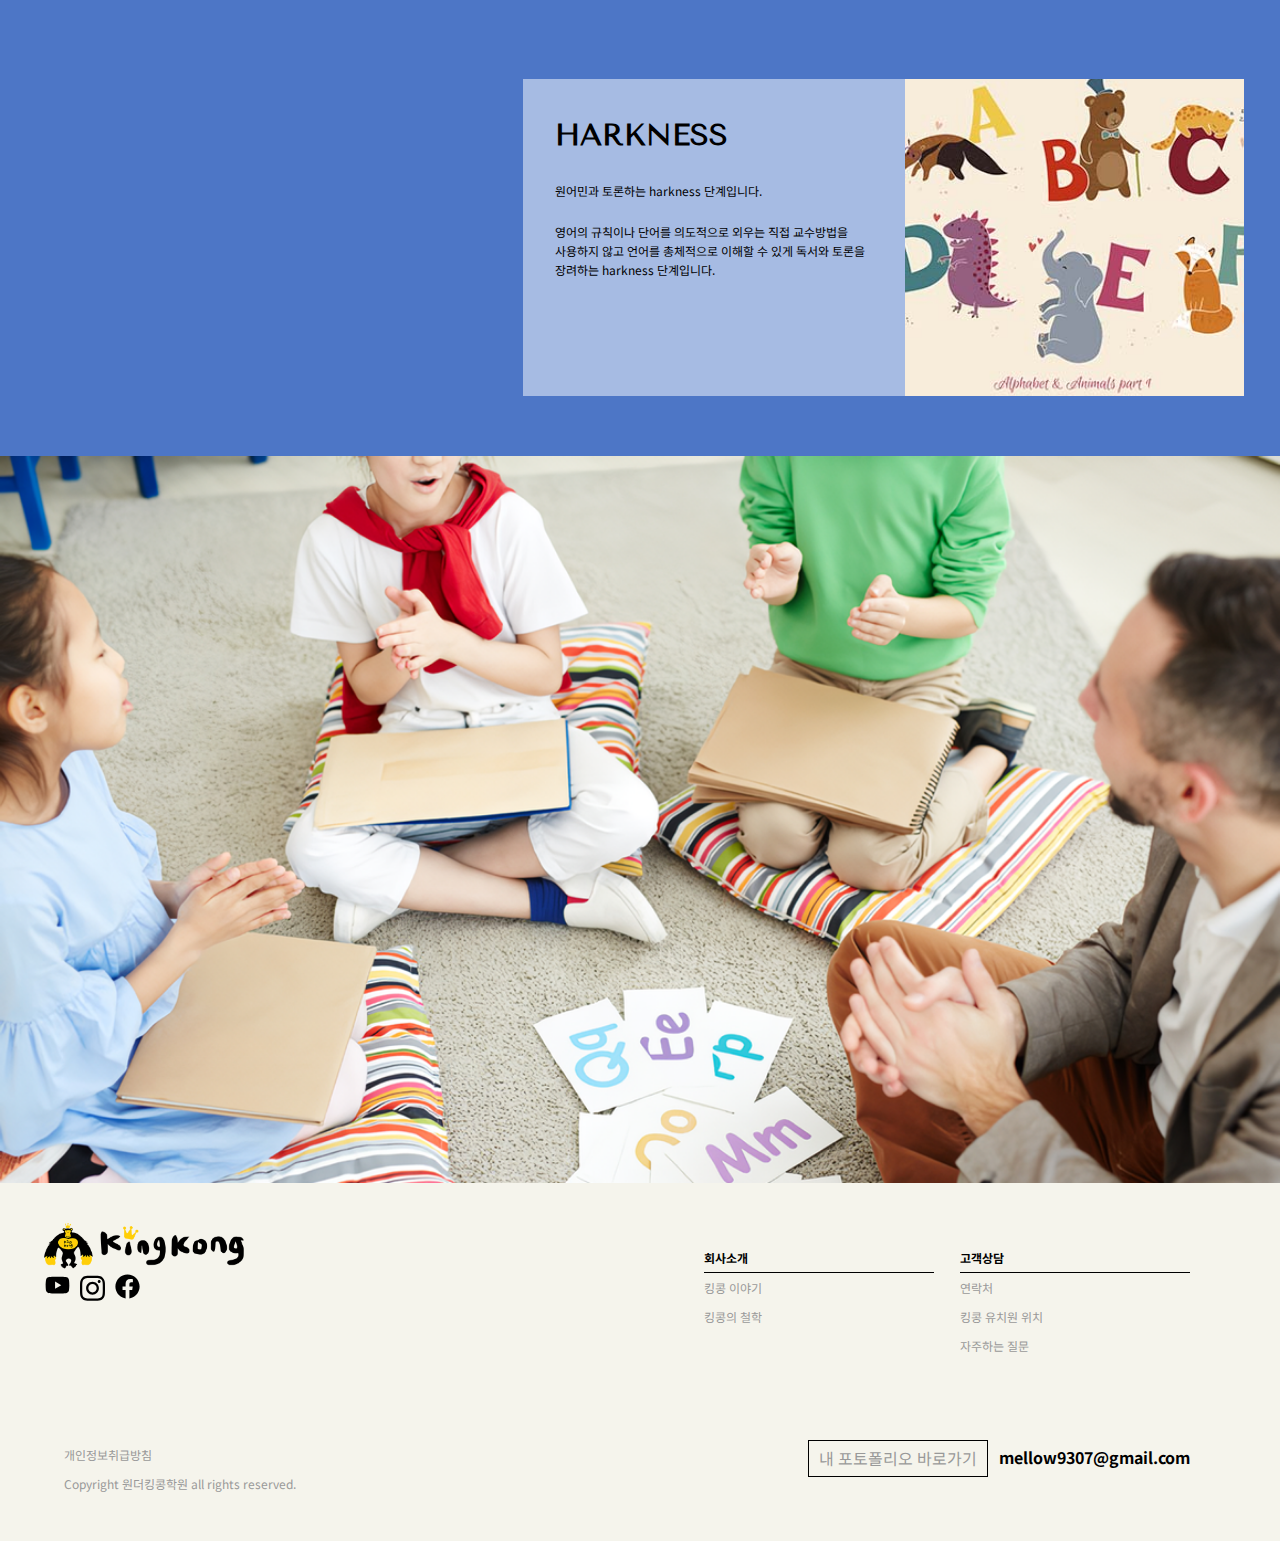
==== commit f0caad01: "pc버전업로드" ====
--- a/project1/project1.html
+++ b/project1/project1.html
@@ -25,8 +25,8 @@
   <link rel="stylesheet" href="./style.css">
   <!-- 모바일버전 -->
   <link rel="stylesheet" href="./mobile.css">
-  <link rel="stylesheet" href="./tablet.css" media="(width >=1024px)">
-  <link rel="stylesheet" href="./pc.css" media="(width >=1200px)">
+  <link rel="stylesheet" href="./tablet.css" media="(width >=716px)">
+  <link rel="stylesheet" href="./pc.css" media="(width >=1240px)">
 </head>
 
 <body>
@@ -74,6 +74,7 @@
       <div class="swiper-wrapper">
         <div class="swiper-slide main-img">Slide 1</div>
         <!-- <div class="swiper-slide main-img">Slide 2</div> -->
+        <div class="swiper-slide"></div>
       </div>
       <!-- <div class="swiper-pagination"></div> -->
     </div>
@@ -125,7 +126,26 @@
           바이링구얼 유아영어
         </p>
       </div>
-      <div></div>
+      <div class="content-btn">
+        <span><a href="#"><svg xmlns="http://www.w3.org/2000/svg" class="icon icon-tabler icon-tabler-arrow-left"
+              width="24" height="24" viewBox="0 0 24 24" stroke-width="2" stroke="currentColor" fill="none"
+              stroke-linecap="round" stroke-linejoin="round">
+              <path stroke="none" d="M0 0h24v24H0z" fill="none" />
+              <path d="M5 12l14 0" />
+              <path d="M5 12l6 6" />
+              <path d="M5 12l6 -6" />
+            </svg></a>
+        </span>
+        <span><a href="#"><svg xmlns="http://www.w3.org/2000/svg" class="icon icon-tabler icon-tabler-arrow-right"
+              width="24" height="24" viewBox="0 0 24 24" stroke-width="2" stroke="currentColor" fill="none"
+              stroke-linecap="round" stroke-linejoin="round">
+              <path stroke="none" d="M0 0h24v24H0z" fill="none" />
+              <path d="M5 12l14 0" />
+              <path d="M13 18l6 -6" />
+              <path d="M13 6l6 6" />
+            </svg></a>
+        </span>
+      </div>
       <div class="content-list-img">
         <ul class="slide">
           <li>
@@ -194,8 +214,7 @@
     </div>
     <div class="harkness-main">
       <div class="harkness-img">
-        <div>
-          <img src="./images/block.png" alt="블럭을 가지고 노는 아이사진">
+        <div class="harkness-img-list">
         </div>
         <div class="harkness-img-txt">
           <h2>UBUB</h2>
@@ -211,8 +230,7 @@
         </div>
       </div>
       <div class="harkness-img">
-        <div>
-          <img src="./images/book.png" alt="영어책을 공부하는 사진">
+        <div class="harkness-img-list">
         </div>
         <div class="harkness-img-txt">
           <h2>HARDER</h2>
@@ -227,8 +245,7 @@
         </div>
       </div>
       <div class="harkness-img">
-        <div>
-          <img src="./images/alphabet-animal-part1-.jpg" alt="동물알파벳사진">
+        <div class="harkness-img-list">
         </div>
         <div class="harkness-img-txt">
           <h2>HARKNESS</h2>
@@ -240,7 +257,6 @@
           </p>
         </div>
       </div>
-    </div>
     </div>
   </article>
 
@@ -256,7 +272,7 @@
             <li><a href="#"><svg xmlns="http://www.w3.org/2000/svg" viewBox="0 0 576 512">
                   <path
                     d="M549.655 124.083c-6.281-23.65-24.787-42.276-48.284-48.597C458.781 64 288 64 288 64S117.22 64 74.629 75.486c-23.497 6.322-42.003 24.947-48.284 48.597-11.412 42.867-11.412 132.305-11.412 132.305s0 89.438 11.412 132.305c6.281 23.65 24.787 41.5 48.284 47.821C117.22 448 288 448 288 448s170.78 0 213.371-11.486c23.497-6.321 42.003-24.171 48.284-47.821 11.412-42.867 11.412-132.305 11.412-132.305s0-89.438-11.412-132.305zm-317.51 213.508V175.185l142.739 81.205-142.739 81.201z">
-                </svg></li>
+                </svg></a></li>
             <li>
               <a href="#">
                 <svg xmlns="http://www.w3.org/2000/svg" viewBox="0 0 448 512">
@@ -297,6 +313,13 @@
       </div>
     </section>
   </footer>
+
+  <script>
+    const globalNav = document.querySelector(".global-nav");
+    const mobileBtn = document.querySelector(".mobile-btn");
+
+    mobileBtn.addEventListener('click', () => globalNav.classList.toggle('active'));
+  </script>
 </body>
 
 </html>--- a/project1/style.css
+++ b/project1/style.css
@@ -14,6 +14,7 @@
 body {
   font-family: var(--main-font);
   line-height: 1.6;
+  word-break: keep-all;
 }
 header {
   background-color: #fff;
@@ -41,10 +42,12 @@
   background: #fff;
   width: 100%;
   position: fixed;
-  top: 60px;
+  top: 40px;
   left: 0;
   padding: 2% 3%;
+  /* flex-flow: column wrap; */
 }
+
 header nav .global-nav a {
   font-weight: 700;
   padding: 14px 5px 10px;
--- a/project1/mobile.css
+++ b/project1/mobile.css
@@ -1,5 +1,21 @@
 @charset "utf-8";
-
+/* header */
+/* header nav .global-nav li {
+  display: flex;
+  text-align: left;
+  font-family: var(--en-font);
+  font-size: 16px;
+}
+header nav .global-nav a span {
+  color: #ffce07;
+  font-weight: 400;
+  font-size: 14px;
+  text-align: left;
+  font-weight: bold;
+}
+nav .global-nav.active {
+  display: flex;
+} */
 /* contents */
 
 .main-slide .swiper .swiper-wrapper .swiper-slide {
@@ -8,7 +24,9 @@
   width: 100%;
   height: 41.432vh;
 }
-
+.main-slide .swiper .swiper-wrapper .swiper-slide:nth-child(2) {
+  display: none;
+}
 /* section1 */
 
 .main-intro {
@@ -96,6 +114,13 @@
   padding-bottom: 30px;
   font-size: 14px;
 }
+.content .content-btn {
+  text-align: right;
+  padding: 0 10% 2% 0;
+}
+.content .content-btn span {
+  padding-left: 10px;
+}
 .content .content-list-img .slide {
   display: flex;
   overflow: hidden;
@@ -164,7 +189,7 @@
 .harkness .harkness-intro {
   margin-left: 5%;
   color: #fff;
-  font-family: var(--en-font);
+
   font-weight: 700;
   padding: 36px 0;
 }
@@ -174,6 +199,7 @@
 .harkness .harkness-intro h2 span {
   font-weight: 700;
   padding-right: 5px;
+  font-family: var(--en-font);
 }
 .harkness .harkness-intro p {
   font-size: 20px;
@@ -184,6 +210,17 @@
 }
 .harkness .harkness-img {
   padding-bottom: 4.812vh;
+}
+.harkness .harkness-main .harkness-img .harkness-img-list {
+  background: url(./images/block.png) no-repeat 50% / cover;
+  width: 89.822vw;
+  height: 35.211vh;
+}
+.harkness .harkness-main .harkness-img:nth-child(2) .harkness-img-list {
+  background: url(./images/book.png) no-repeat 50% / cover;
+}
+.harkness .harkness-main .harkness-img:nth-child(3) .harkness-img-list {
+  background: url(./images/alphabet-animal-part1-.jpg) no-repeat 50% / cover;
 }
 .harkness .harkness-img-txt {
   width: 89.822vw;
@@ -221,9 +258,10 @@
 }
 .notice {
   padding: 6.573vh 5%;
+  font-size: 12px;
 }
 .notice .notice-box {
-  width: 90%;
+  width: 80%;
   padding-bottom: 20px;
 }
 .notice .notice-box p:first-child {
--- a/project1/tablet.css
+++ b/project1/tablet.css
@@ -35,14 +35,22 @@
 }
 
 /* contents */
-
+.main-slide .swiper .swiper-wrapper {
+  display: flex;
+}
 .main-slide .swiper .swiper-wrapper .swiper-slide {
   background: url(./images/main1.png) no-repeat 50% / cover;
   text-indent: -9999px;
-  width: 100%;
+  width: 50%;
   height: 46.5278vw;
 }
-
+.main-slide .swiper .swiper-wrapper .swiper-slide:nth-child(2) {
+  background: url(./images/main2.png) no-repeat 25% / cover;
+  text-indent: -9999px;
+  width: 50%;
+  height: 46.5278vw;
+  display: flex;
+}
 /* section1 */
 .main-intro .main-banner {
   text-align: center;
@@ -108,7 +116,7 @@
   font-size: 10px;
 }
 .content .content-txt {
-  width: 83.301vw;
+  width: 90%;
   padding: 0;
 }
 .content .content-txt h2 {
@@ -118,6 +126,13 @@
 .content .content-txt p {
   font-size: 12px;
   padding-left: 10px;
+}
+.content .content-btn span {
+  padding-left: 3%;
+}
+.content .content-btn span svg {
+  width: 30px;
+  height: 30px;
 }
 .content .content-list-img {
   width: 100%;
@@ -151,7 +166,6 @@
 }
 .content .content-list .content-list-txt {
   grid-column: 1/2;
-  margin-right: 13.77vw;
 }
 .content .content-list .content-list-txt h2 {
   font-size: 30px;
@@ -171,13 +185,11 @@
 .harkness {
   display: flex;
 }
-.harkness-intro {
-}
 .harkness .harkness-intro {
-  width: 30%;
+  padding: 6.369vw 0 0 0;
 }
 .harkness .harkness-intro span {
-  font-size: 29px;
+  font-size: 30px;
   display: block;
 }
 .harkness .harkness-intro h2 {
@@ -188,17 +200,32 @@
 .harkness .harkness-main {
   width: 585px;
   padding-bottom: 60px;
+  justify-content: center;
 }
 .harkness .harkness-main .harkness-img {
   display: flex;
-  padding: 6.369vw 0 0 0;
-}
-.harkness .harkness-main .harkness-img img {
-  width: 26.367vw;
+  flex-direction: row-reverse;
+  padding: 6.369vw 6.369vw 0 6.369vw;
+}
+.harkness .harkness-main .harkness-img:nth-child(2) {
+  flex-direction: row;
+}
+.harkness .harkness-main .harkness-img .harkness-img-list {
+  background: url(./images/block.png) no-repeat 50% / cover;
+  width: 50%;
+}
+.harkness .harkness-main .harkness-img:nth-child(2) .harkness-img-list {
+  background: url(./images/book.png) no-repeat 50% / cover;
+}
+.harkness .harkness-main .harkness-img:nth-child(3) .harkness-img-list {
+  background: url(./images/alphabet-animal-part1-.jpg) no-repeat 50% / cover;
 }
 .harkness .harkness-main .harkness-img .harkness-img-txt {
   width: 30.762vw;
-  padding: 3.221vw;
+  padding: 2.5vw;
+}
+.harkness .harkness-main .harkness-img .harkness-img-txt h2 {
+  font-size: 30px;
 }
 .harkness .harkness-main .harkness-img .harkness-img-txt p {
   font-size: 12px;
@@ -223,7 +250,7 @@
 .profile {
   display: flex;
   justify-content: right;
-  padding-right: 5%;
+  padding-right: 7%;
   gap: 11px;
 }
 .footer-last .profile p {
--- a/project1/pc.css
+++ b/project1/pc.css
@@ -20,22 +20,26 @@
   display: flex;
   position: static;
   padding: 0;
+  flex-flow: row nowrap;
 }
 header nav .global-nav li {
   display: flex;
   text-align: center;
   font-family: var(--en-font);
+  font-size: 16px;
 }
 header nav .global-nav a span {
   color: #ffce07;
   font-weight: 400;
+  font-size: 14px;
 }
+
 /* contents */
 
 .main-slide .swiper .swiper-wrapper .swiper-slide {
   background: url(./images/main1.png) no-repeat 50% / cover;
   text-indent: -9999px;
-  width: 100%;
+  width: 50%;
   height: 46.5278vw;
 }
 
@@ -64,6 +68,9 @@
   justify-content: center;
   font-size: 38px;
 }
+.main-intro .main-banner-txt p {
+  font-size: 16px;
+}
 
 /* section2 */
 .content .content-intro {
@@ -82,3 +89,60 @@
   padding: 0;
   margin: 0 auto;
 }
+.content .content-intro .content-img-txt p {
+  font-size: 16px;
+}
+.content .content-txt p {
+  font-size: 16px;
+}
+.content .content-list .content-list-ul ul {
+  display: grid;
+  grid-template: repeat(2, 1fr) / repeat(2, 1fr);
+  gap: 65px;
+}
+.content .content-list .content-list-ul ul li {
+  width: 310px;
+}
+.content .content-list .content-list-ul ul:nth-child(1) li {
+  grid-template-columns: 1/2;
+  grid-template-rows: 1/2;
+}
+.content .content-list .content-list-ul ul:nth-child(2) li {
+  grid-template-columns: 2/3;
+  grid-template-rows: 1/2;
+}
+.content .content-list .content-list-ul ul:nth-child(3) li {
+  grid-template-columns: 1/2;
+  grid-template-rows: 2/3;
+}
+.content .content-list .content-list-ul ul p {
+  font-size: 16px;
+}
+
+/* section3 */
+.harkness .harkness-intro span {
+  display: contents;
+}
+.harkness .harkness-main {
+  padding-bottom: 60px;
+}
+.harkness .harkness-main .harkness-img {
+  width: 721px;
+  display: flex;
+  flex-direction: row-reverse;
+  padding: 6.369vw 0 0 0;
+}
+.harkness .harkness-main .harkness-img:nth-child(2) {
+  flex-direction: row;
+}
+.harkness .harkness-main .harkness-img img {
+  width: 318px;
+}
+.harkness .harkness-main .harkness-img .harkness-img-txt {
+  width: 403px;
+  /* padding: 2.5vw; */
+  justify-content: center;
+}
+.harkness .harkness-main .harkness-img .harkness-img-txt p {
+  font-size: 12px;
+}
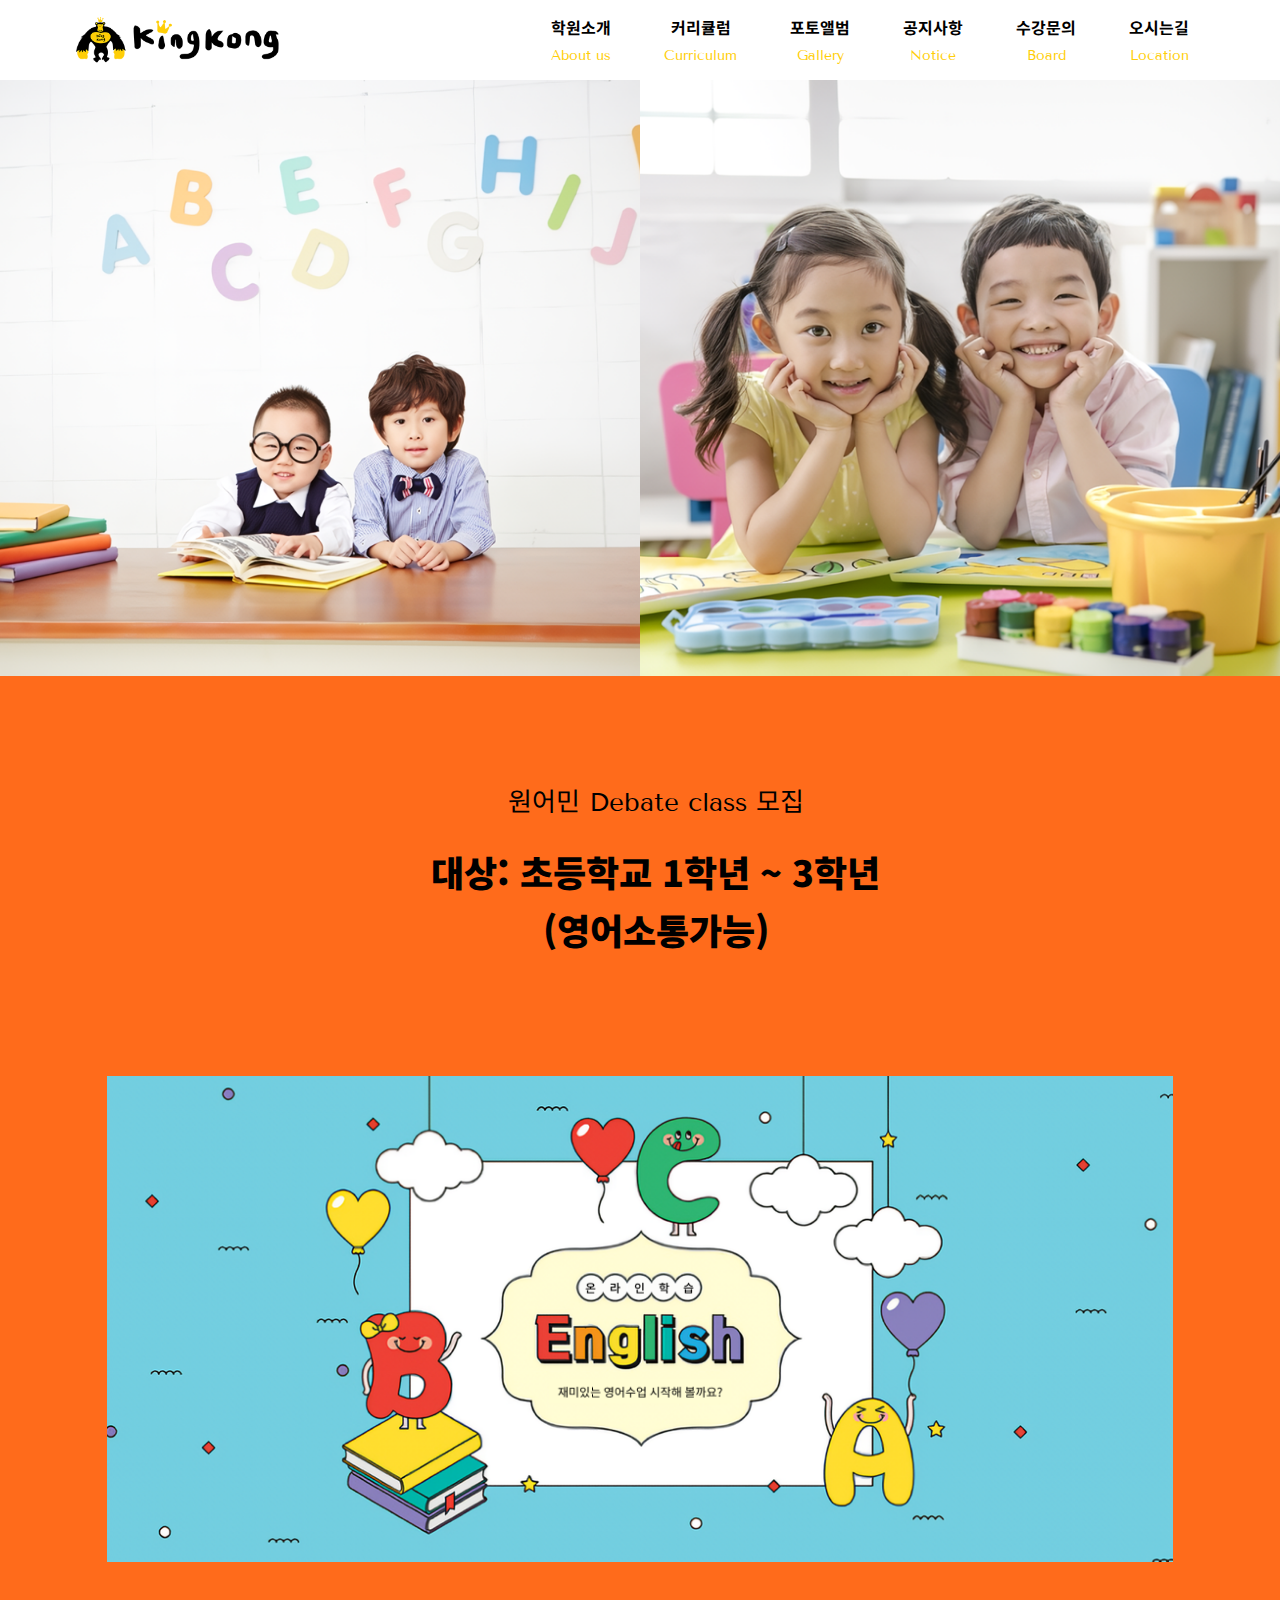
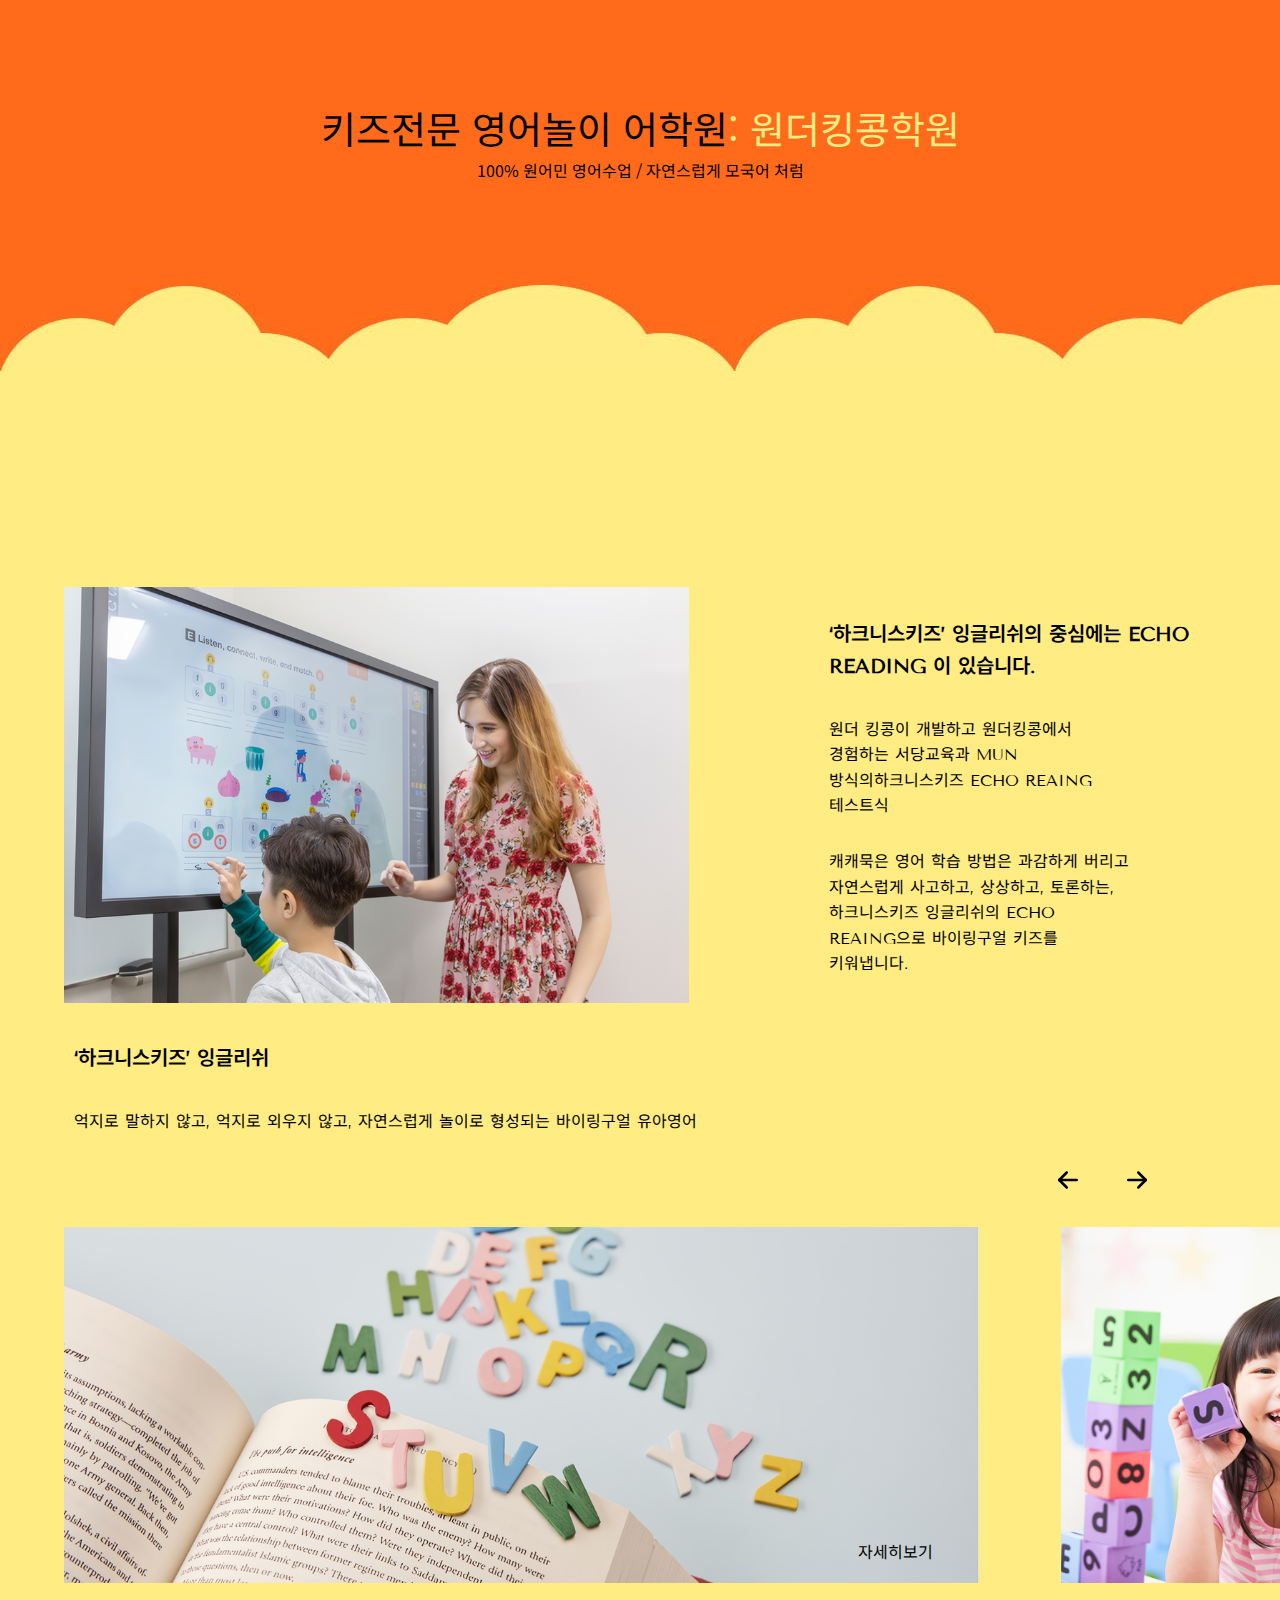
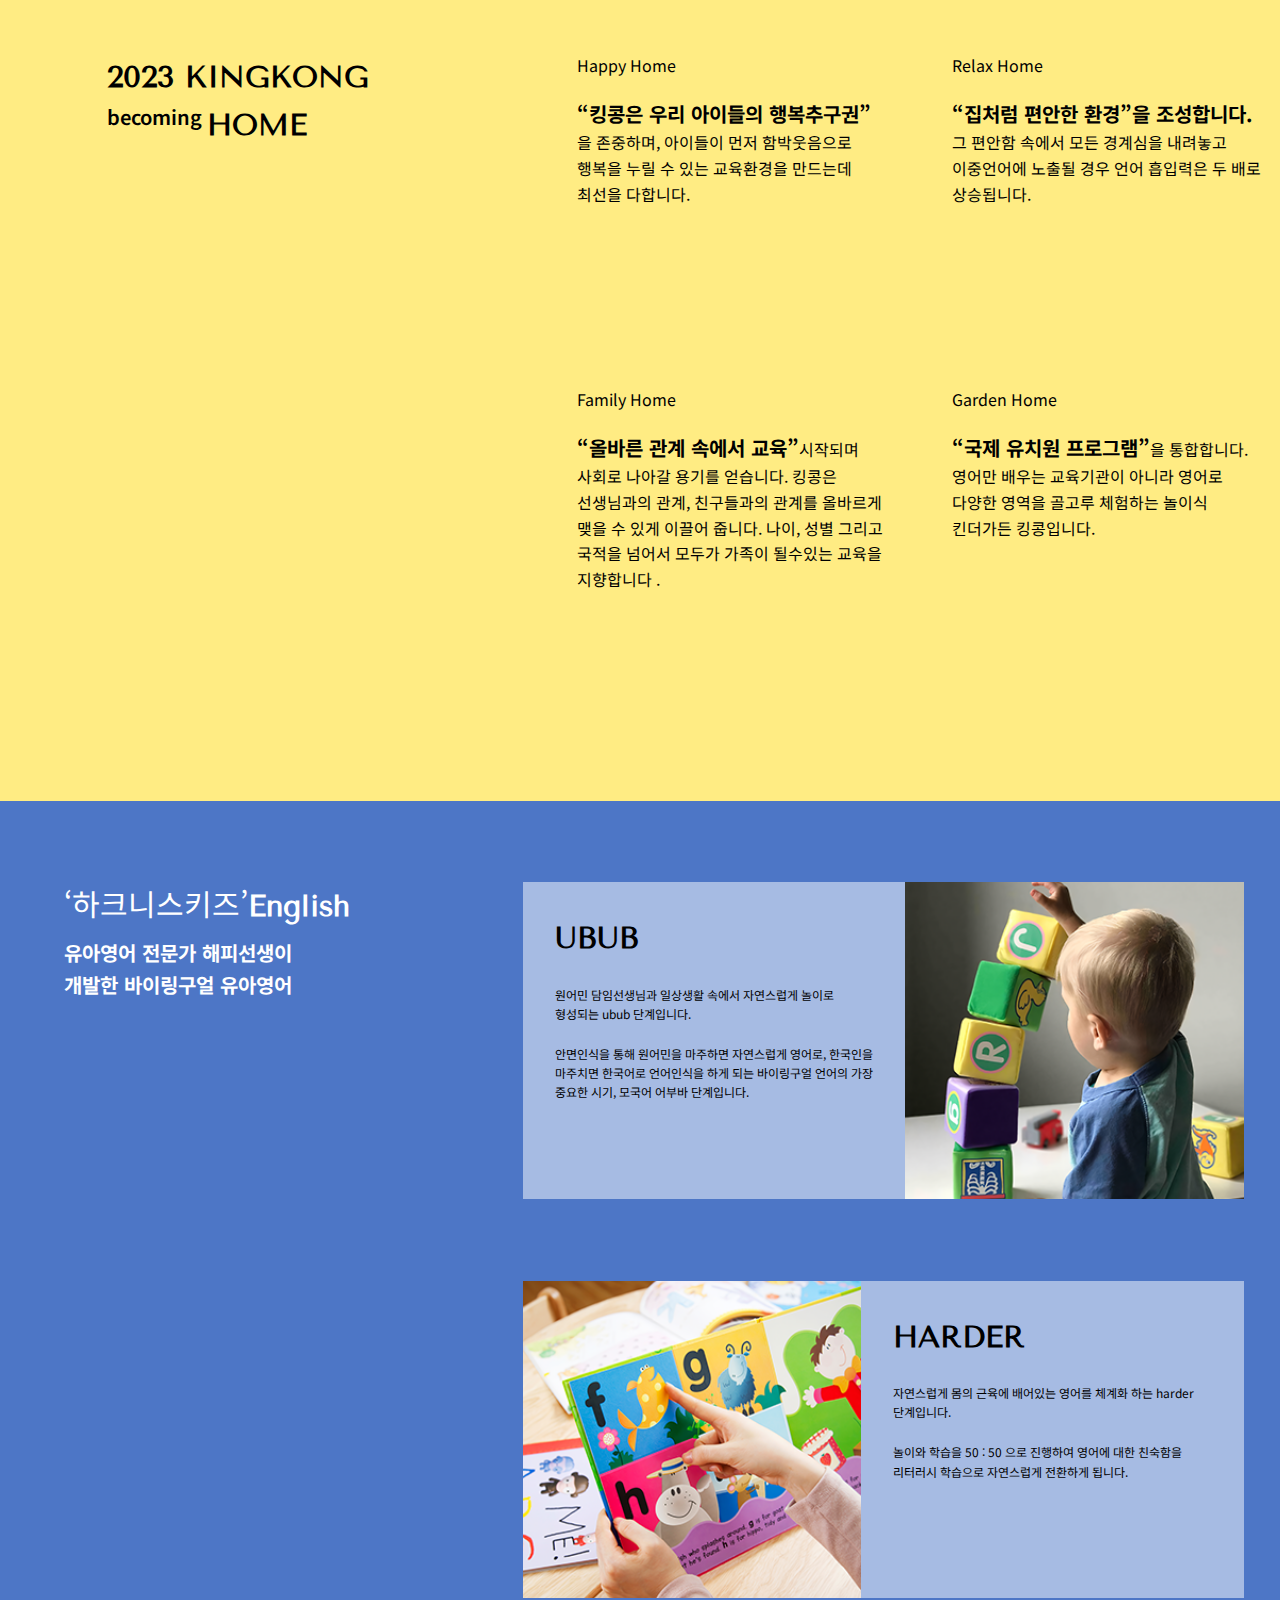
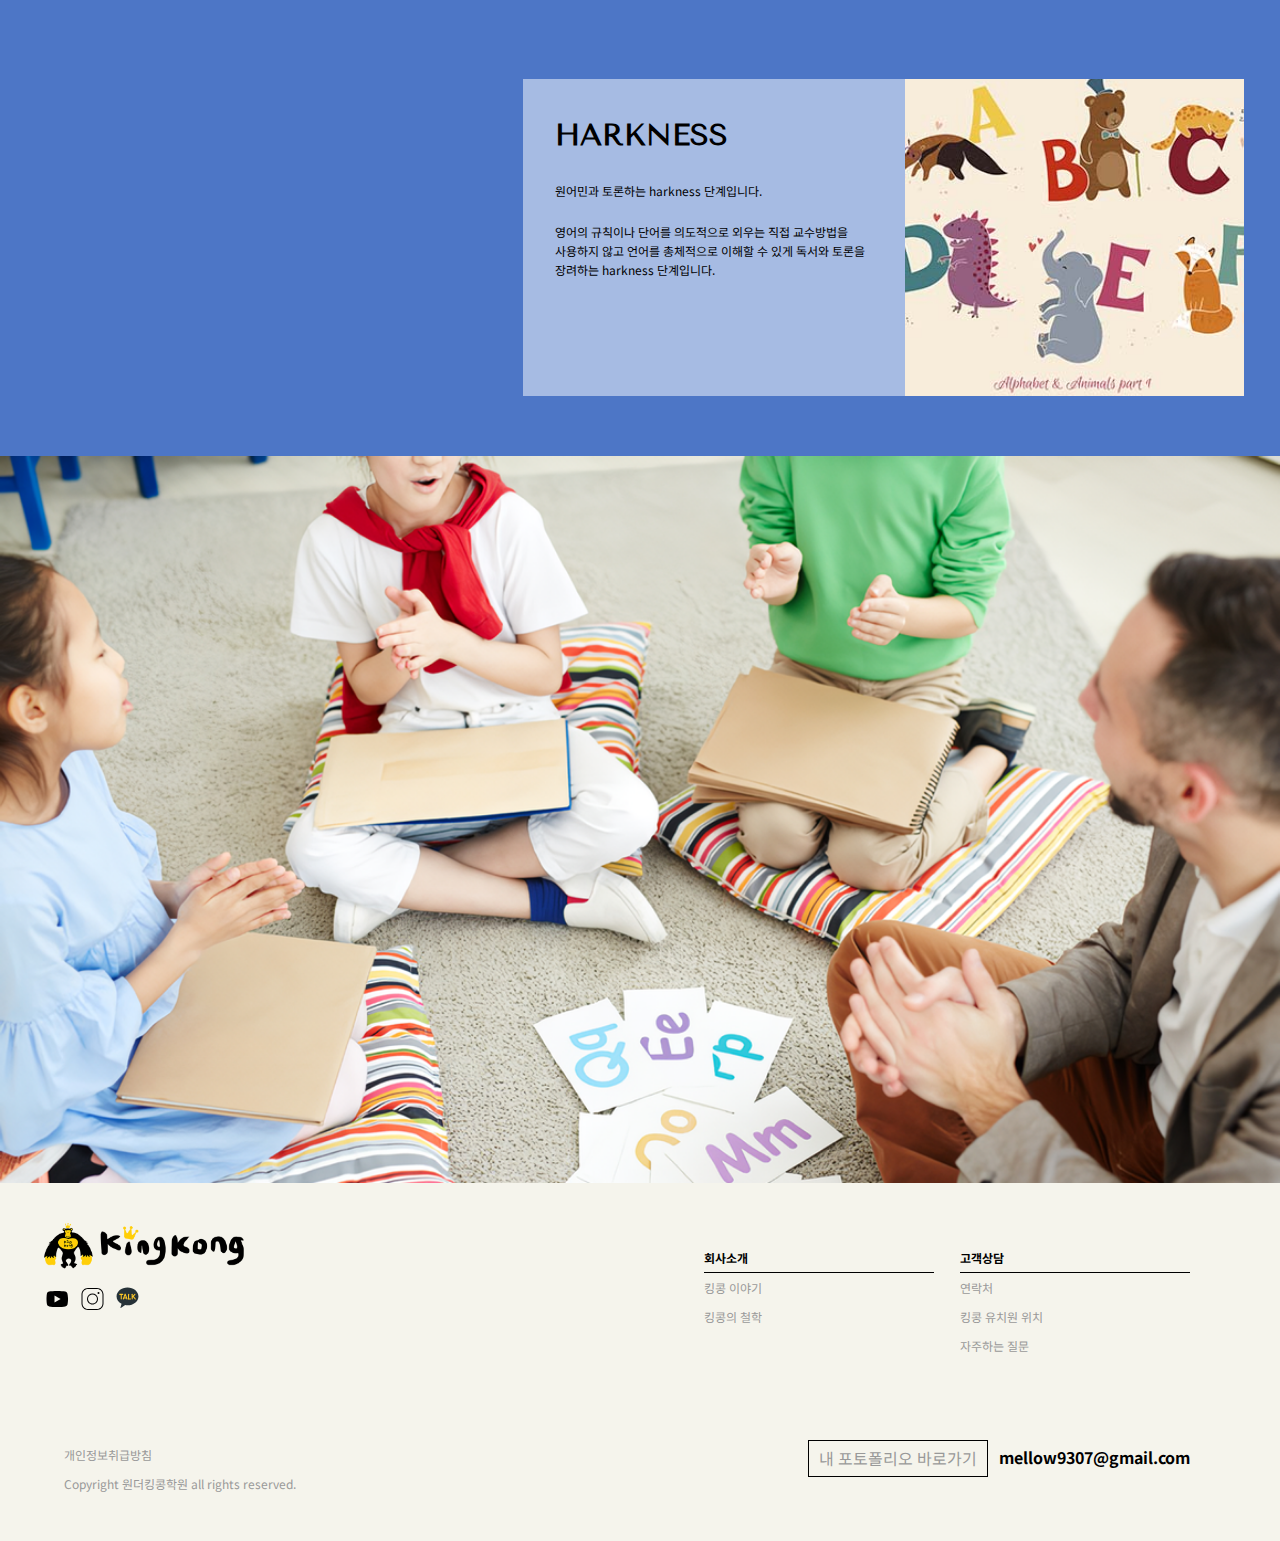
==== commit 2ddd4a45: "수정" ====
--- a/project1/project1.html
+++ b/project1/project1.html
@@ -269,22 +269,42 @@
         <h1><a href="#"><img src="./images/logo.png" alt="반응형웹 로고"></a></h1>
         <div>
           <ul class="footer-social">
-            <li><a href="#"><svg xmlns="http://www.w3.org/2000/svg" viewBox="0 0 576 512">
+            <li><a href="#">
+                <svg xmlns="http://www.w3.org/2000/svg" viewBox="0 0 50 50" width="50px" height="50px">
                   <path
-                    d="M549.655 124.083c-6.281-23.65-24.787-42.276-48.284-48.597C458.781 64 288 64 288 64S117.22 64 74.629 75.486c-23.497 6.322-42.003 24.947-48.284 48.597-11.412 42.867-11.412 132.305-11.412 132.305s0 89.438 11.412 132.305c6.281 23.65 24.787 41.5 48.284 47.821C117.22 448 288 448 288 448s170.78 0 213.371-11.486c23.497-6.321 42.003-24.171 48.284-47.821 11.412-42.867 11.412-132.305 11.412-132.305s0-89.438-11.412-132.305zm-317.51 213.508V175.185l142.739 81.205-142.739 81.201z">
+                    d="M 44.898438 14.5 C 44.5 12.300781 42.601563 10.699219 40.398438 10.199219 C 37.101563 9.5 31 9 24.398438 9 C 17.800781 9 11.601563 9.5 8.300781 10.199219 C 6.101563 10.699219 4.199219 12.199219 3.800781 14.5 C 3.398438 17 3 20.5 3 25 C 3 29.5 3.398438 33 3.898438 35.5 C 4.300781 37.699219 6.199219 39.300781 8.398438 39.800781 C 11.898438 40.5 17.898438 41 24.5 41 C 31.101563 41 37.101563 40.5 40.601563 39.800781 C 42.800781 39.300781 44.699219 37.800781 45.101563 35.5 C 45.5 33 46 29.398438 46.101563 25 C 45.898438 20.5 45.398438 17 44.898438 14.5 Z M 19 32 L 19 18 L 31.199219 25 Z" />
                 </svg></a></li>
             <li>
               <a href="#">
-                <svg xmlns="http://www.w3.org/2000/svg" viewBox="0 0 448 512">
+
+                <svg xmlns="http://www.w3.org/2000/svg" viewBox="0 0 50 50" width="50px" height="50px">
                   <path
-                    d="M224.1 141c-63.6 0-114.9 51.3-114.9 114.9s51.3 114.9 114.9 114.9S339 319.5 339 255.9 287.7 141 224.1 141zm0 189.6c-41.1 0-74.7-33.5-74.7-74.7s33.5-74.7 74.7-74.7 74.7 33.5 74.7 74.7-33.6 74.7-74.7 74.7zm146.4-194.3c0 14.9-12 26.8-26.8 26.8-14.9 0-26.8-12-26.8-26.8s12-26.8 26.8-26.8 26.8 12 26.8 26.8zm76.1 27.2c-1.7-35.9-9.9-67.7-36.2-93.9-26.2-26.2-58-34.4-93.9-36.2-37-2.1-147.9-2.1-184.9 0-35.8 1.7-67.6 9.9-93.9 36.1s-34.4 58-36.2 93.9c-2.1 37-2.1 147.9 0 184.9 1.7 35.9 9.9 67.7 36.2 93.9s58 34.4 93.9 36.2c37 2.1 147.9 2.1 184.9 0 35.9-1.7 67.7-9.9 93.9-36.2 26.2-26.2 34.4-58 36.2-93.9 2.1-37 2.1-147.8 0-184.8zM398.8 388c-7.8 19.6-22.9 34.7-42.6 42.6-29.5 11.7-99.5 9-132.1 9s-102.7 2.6-132.1-9c-19.6-7.8-34.7-22.9-42.6-42.6-11.7-29.5-9-99.5-9-132.1s-2.6-102.7 9-132.1c7.8-19.6 22.9-34.7 42.6-42.6 29.5-11.7 99.5-9 132.1-9s102.7-2.6 132.1 9c19.6 7.8 34.7 22.9 42.6 42.6 11.7 29.5 9 99.5 9 132.1s2.7 102.7-9 132.1z">
+                    d="M 16 3 C 8.8324839 3 3 8.8324839 3 16 L 3 34 C 3 41.167516 8.8324839 47 16 47 L 34 47 C 41.167516 47 47 41.167516 47 34 L 47 16 C 47 8.8324839 41.167516 3 34 3 L 16 3 z M 16 5 L 34 5 C 40.086484 5 45 9.9135161 45 16 L 45 34 C 45 40.086484 40.086484 45 34 45 L 16 45 C 9.9135161 45 5 40.086484 5 34 L 5 16 C 5 9.9135161 9.9135161 5 16 5 z M 37 11 A 2 2 0 0 0 35 13 A 2 2 0 0 0 37 15 A 2 2 0 0 0 39 13 A 2 2 0 0 0 37 11 z M 25 14 C 18.936712 14 14 18.936712 14 25 C 14 31.063288 18.936712 36 25 36 C 31.063288 36 36 31.063288 36 25 C 36 18.936712 31.063288 14 25 14 z M 25 16 C 29.982407 16 34 20.017593 34 25 C 34 29.982407 29.982407 34 25 34 C 20.017593 34 16 29.982407 16 25 C 16 20.017593 20.017593 16 25 16 z" />
                 </svg>
               </a>
             </li>
-            <li><a href="#"><svg xmlns="http://www.w3.org/2000/svg" viewBox="0 0 512 512">
-                  <path
-                    d="M504 256C504 119 393 8 256 8S8 119 8 256c0 123.78 90.69 226.38 209.25 245V327.69h-63V256h63v-54.64c0-62.15 37-96.48 93.67-96.48 27.14 0 55.52 4.84 55.52 4.84v61h-31.28c-30.8 0-40.41 19.12-40.41 38.73V256h68.78l-11 71.69h-57.78V501C413.31 482.38 504 379.78 504 256z">
-                </svg></a></li>
+            <li><a href="#">
+
+                <svg xmlns="http://www.w3.org/2000/svg" viewBox="0 0 48 48" width="48px" height="48px">
+                  <path fill="#263238"
+                    d="M24,4C12.402,4,3,11.611,3,21c0,5.99,3.836,11.245,9.618,14.273l-2.219,7.397	c-0.135,0.449,0.366,0.82,0.756,0.56l8.422-5.615C21.004,37.863,22.482,38,24,38c11.598,0,21-7.611,21-17S35.598,4,24,4z" />
+                  <path fill="#ffca28"
+                    d="M15,18H9c-0.552,0-1-0.448-1-1v0c0-0.552,0.448-1,1-1h6c0.552,0,1,0.448,1,1v0	C16,17.552,15.552,18,15,18z" />
+                  <path fill="#ffca28"
+                    d="M25,26v-9c0-0.552,0.448-1,1-1h0c0.552,0,1,0.448,1,1v9c0,0.552-0.448,1-1,1h0	C25.448,27,25,26.552,25,26z" />
+                  <path fill="#ffca28"
+                    d="M32,26v-9c0-0.552,0.448-1,1-1l0,0c0.552,0,1,0.448,1,1v9c0,0.552-0.448,1-1,1l0,0	C32.448,27,32,26.552,32,26z" />
+                  <path fill="#ffca28"
+                    d="M32.621,21.207l4.914-4.914c0.391-0.391,1.024-0.391,1.414,0v0c0.391,0.391,0.391,1.024,0,1.414	l-4.914,4.914c-0.391,0.391-1.024,0.391-1.414,0l0,0C32.231,22.231,32.231,21.598,32.621,21.207z" />
+                  <path fill="#ffca28"
+                    d="M36.078,20.665l3.708,4.717c0.341,0.434,0.266,1.063-0.168,1.404l0,0	c-0.434,0.341-1.063,0.266-1.404-0.168l-3.708-4.717c-0.341-0.434-0.266-1.063,0.168-1.404v0	C35.108,20.156,35.737,20.231,36.078,20.665z" />
+                  <path fill="#ffca28"
+                    d="M30,27h-4c-0.552,0-1-0.448-1-1v0c0-0.552,0.448-1,1-1h4c0.552,0,1,0.448,1,1v0	C31,26.552,30.552,27,30,27z" />
+                  <path fill="#ffca28"
+                    d="M23.933,25.642l-3.221-9c-0.145-0.379-0.497-0.611-0.878-0.629c-0.111-0.005-0.54-0.003-0.641-0.001	c-0.392,0.007-0.757,0.241-0.906,0.63l-3.221,9c-0.198,0.516,0.06,1.094,0.576,1.292s1.094-0.06,1.292-0.576L17.42,25h4.16	l0.486,1.358c0.198,0.516,0.776,0.773,1.292,0.576S24.131,26.157,23.933,25.642z M18.136,23l1.364-3.812L20.864,23H18.136z" />
+                  <path fill="#ffca28" d="M13,18h-2v8c0,0.552,0.448,1,1,1h0c0.552,0,1-0.448,1-1V18z" />
+                </svg>
+              </a></li>
           </ul>
         </div>
       </div>
--- a/project1/mobile.css
+++ b/project1/mobile.css
@@ -205,7 +205,7 @@
   font-size: 20px;
 }
 .harkness .harkness-main {
-  width: 90%;
+  width: 100%;
   margin: 0 auto;
 }
 .harkness .harkness-img {
@@ -213,8 +213,9 @@
 }
 .harkness .harkness-main .harkness-img .harkness-img-list {
   background: url(./images/block.png) no-repeat 50% / cover;
-  width: 89.822vw;
+  width: 95%;
   height: 35.211vh;
+  margin: auto;
 }
 .harkness .harkness-main .harkness-img:nth-child(2) .harkness-img-list {
   background: url(./images/book.png) no-repeat 50% / cover;
@@ -223,9 +224,11 @@
   background: url(./images/alphabet-animal-part1-.jpg) no-repeat 50% / cover;
 }
 .harkness .harkness-img-txt {
-  width: 89.822vw;
+  width: 95%;
+  height: 35.211vh;
   background-color: rgba(255, 255, 255, 0.5);
   padding: 4.108vh 5%;
+  margin: auto;
 }
 .harkness .harkness-img-txt h2 {
   font-size: 20px;
@@ -296,3 +299,6 @@
   padding: 5px 0;
   color: #999;
 }
+.footer-copyright p:last-child {
+  padding-bottom: 30px;
+}
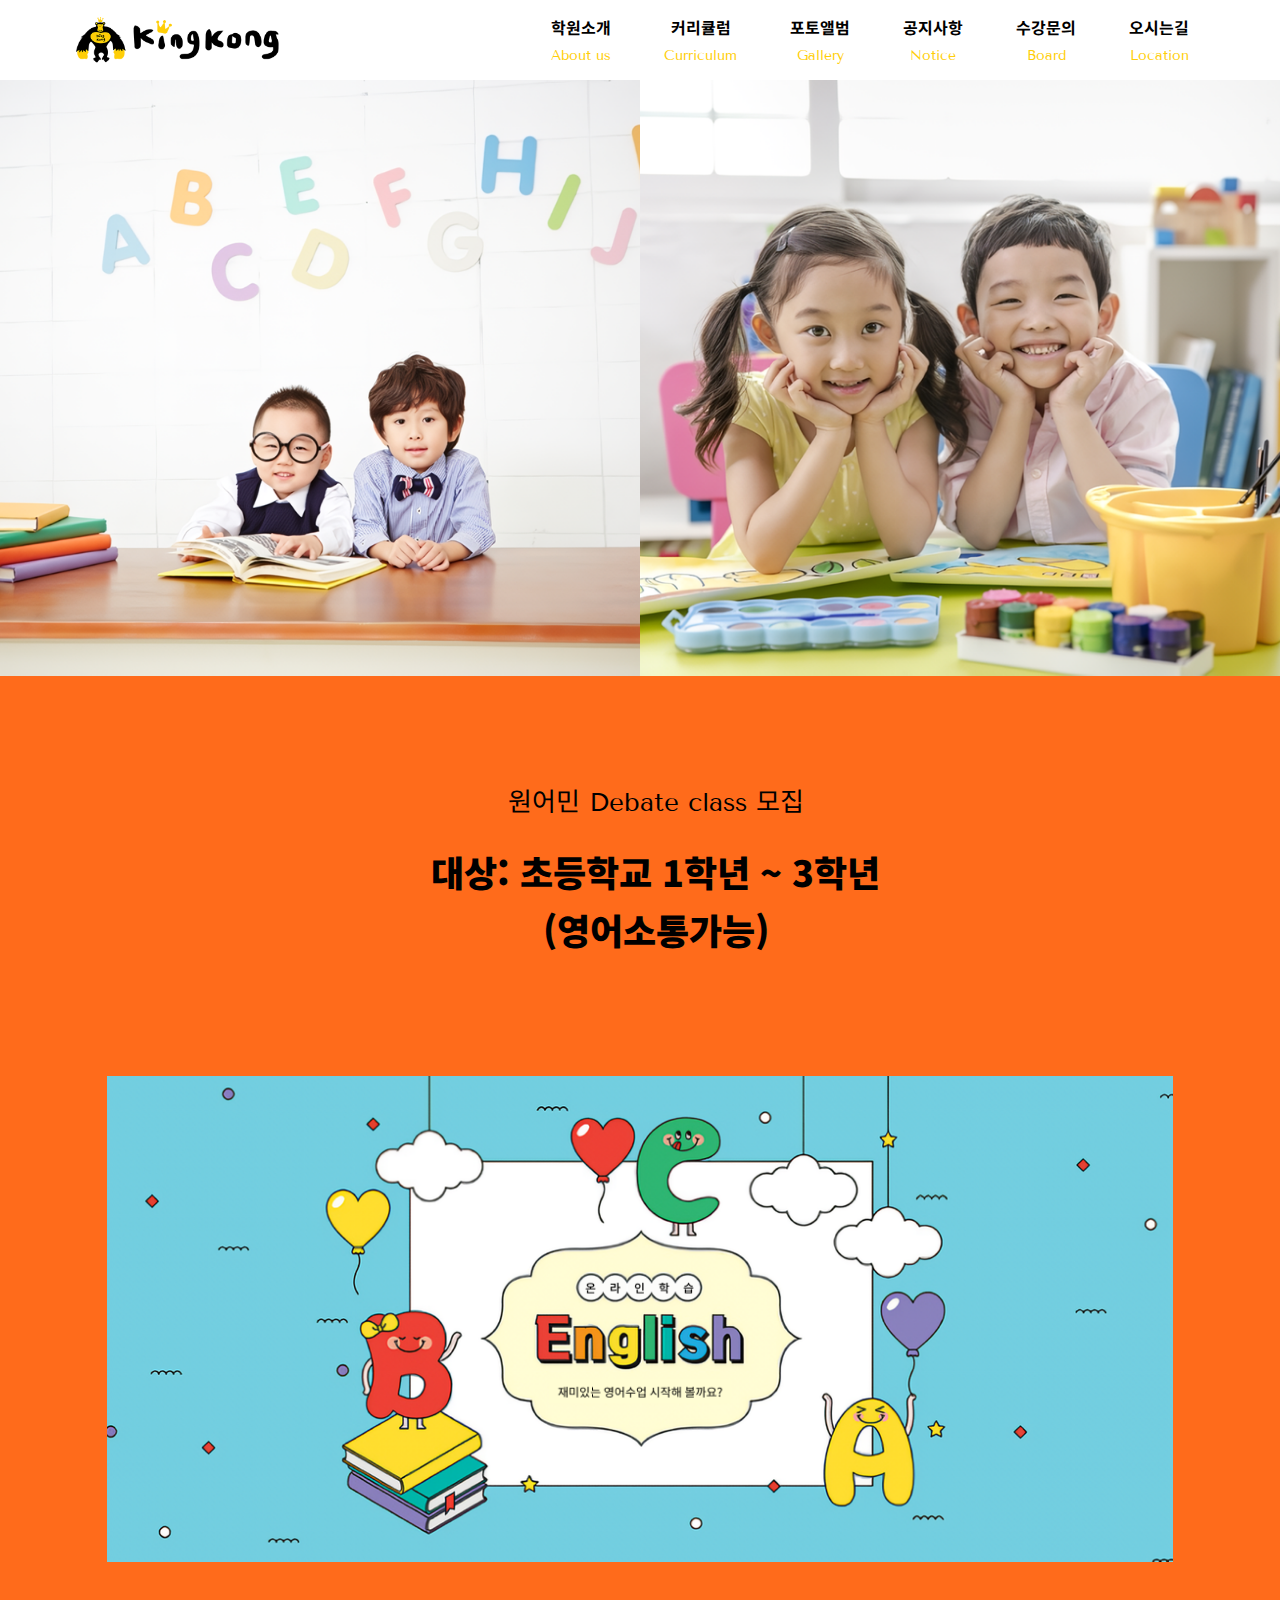
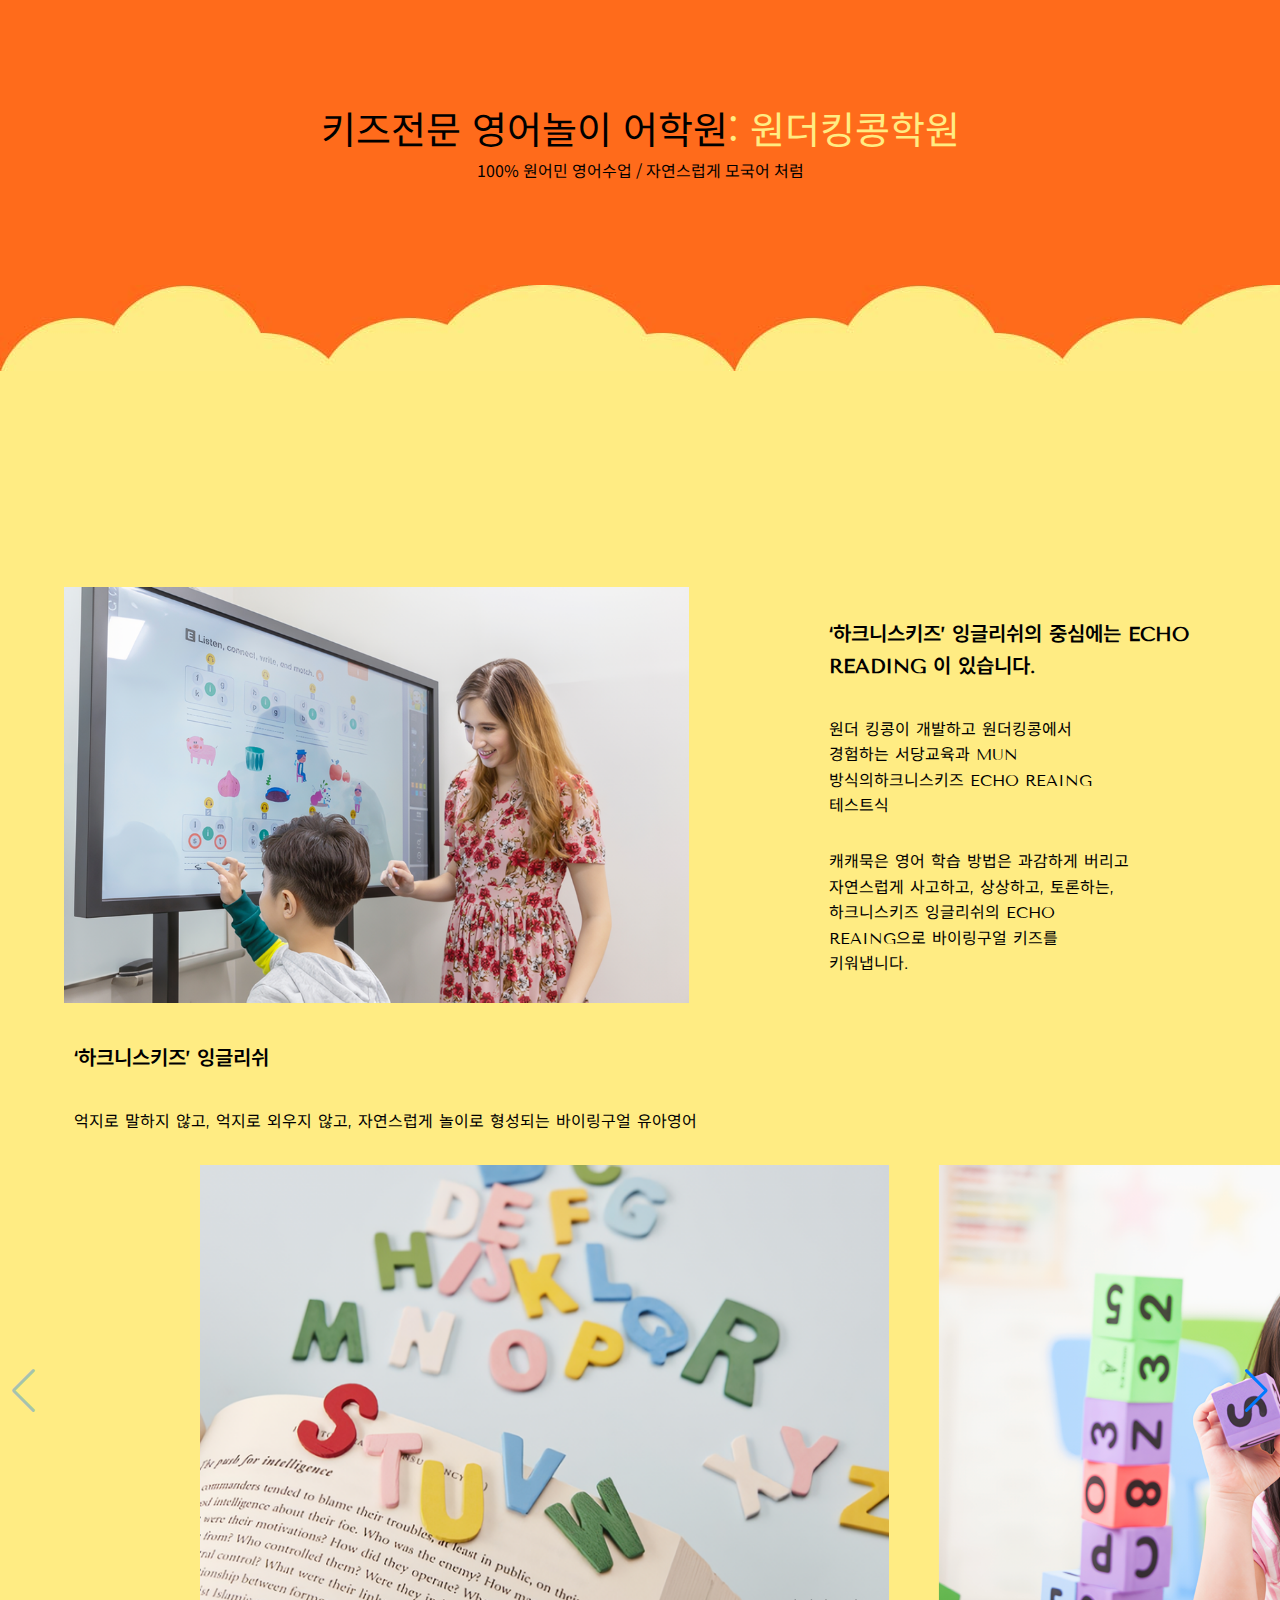
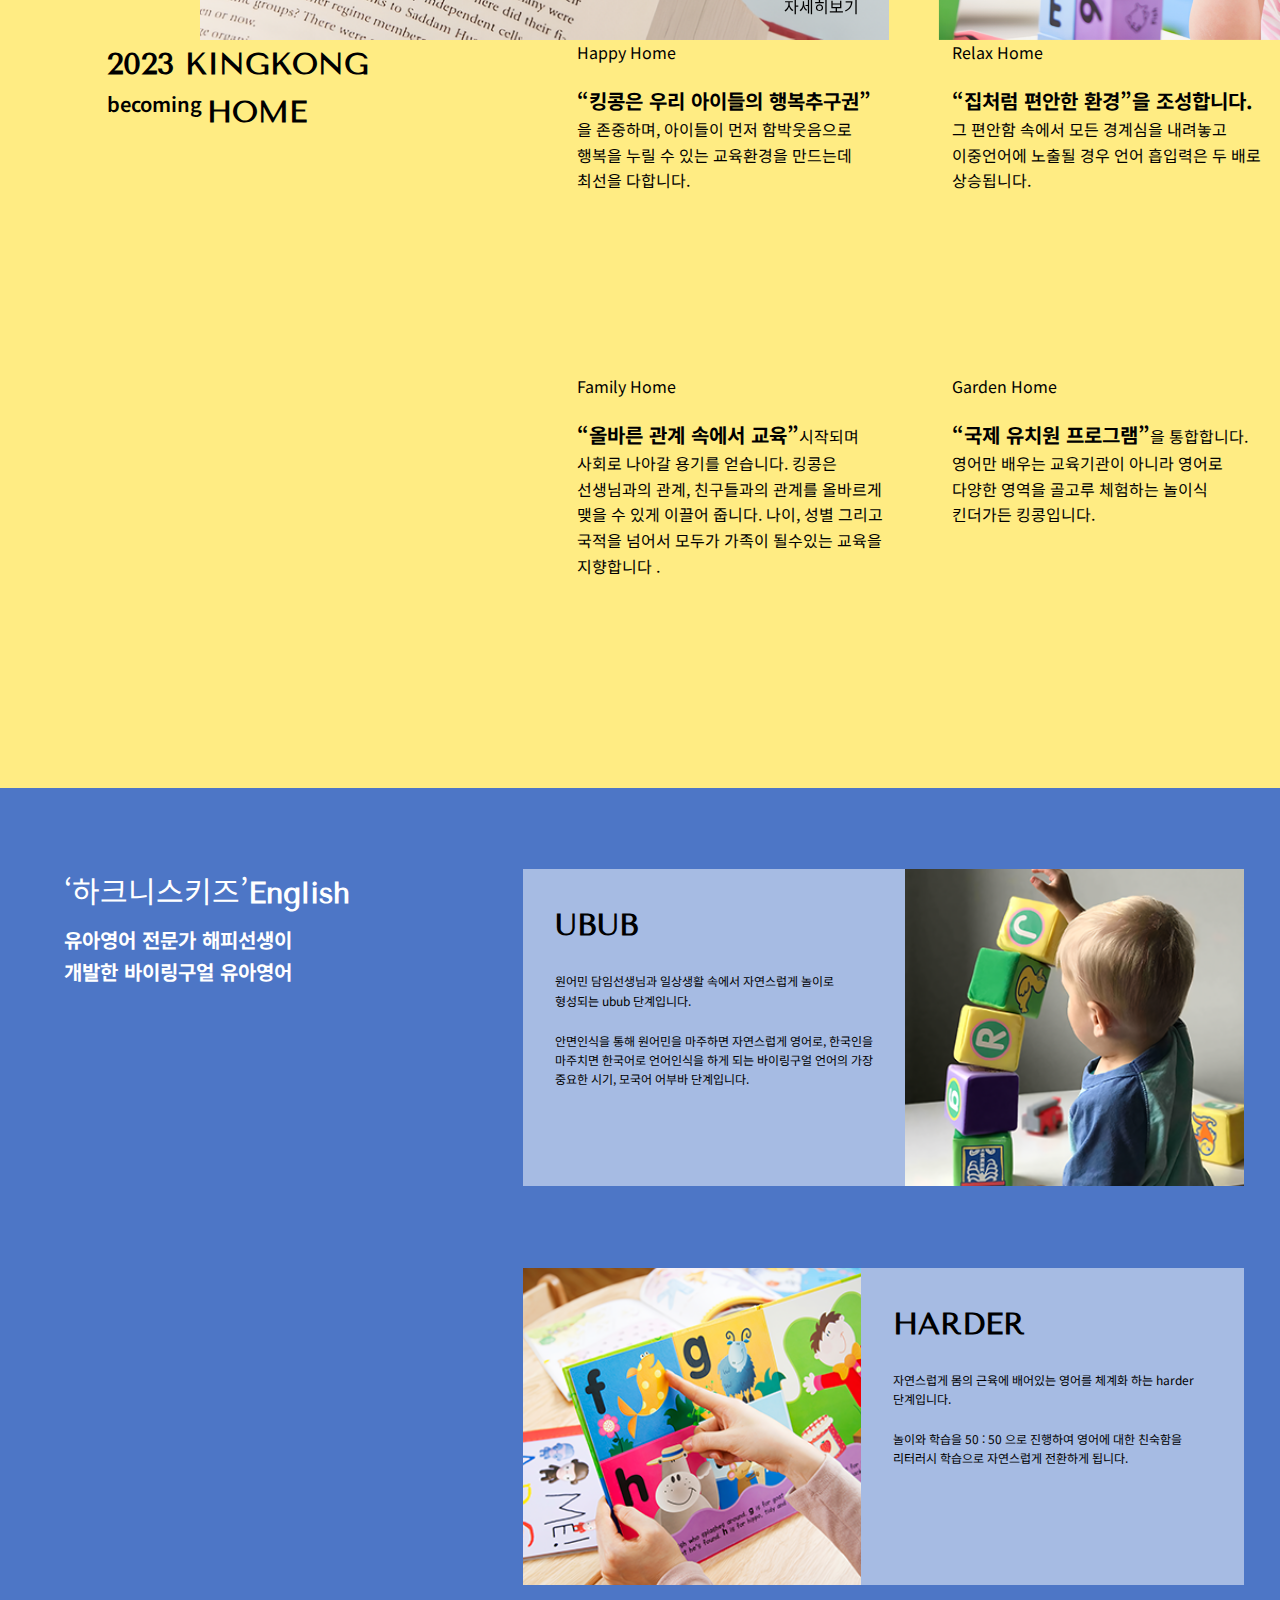
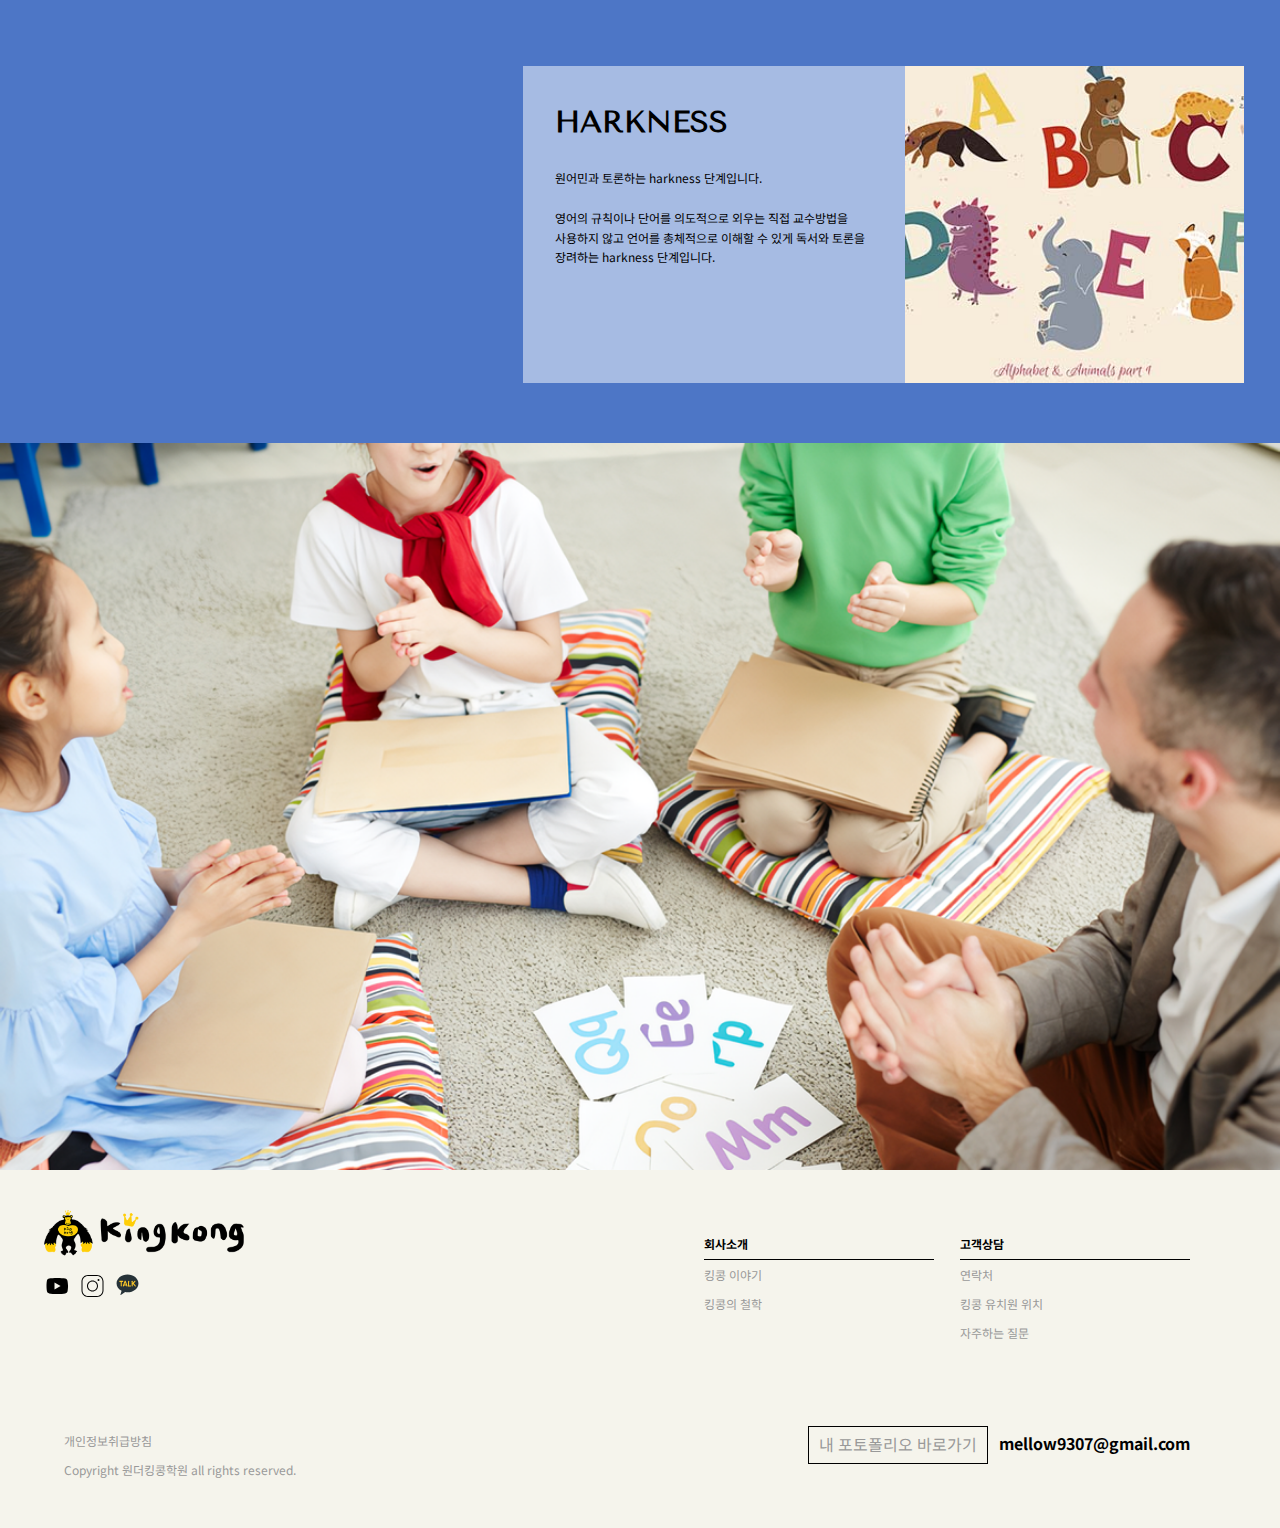
==== commit 02adb9fc: "이미지변경" ====
--- a/project1/project1.html
+++ b/project1/project1.html
@@ -8,6 +8,7 @@
   <title>킹콩 영어 유치원</title>
   <link rel="stylesheet" href="../common/style/reset.css">
   <link rel="stylesheet" href="../common/css/pretendardvariable-dynamic-subset.css">
+
 
   <!-- og -->
   <meta property="og:title" content="킹콩 영어 유치원">
@@ -21,12 +22,17 @@
   <link rel="icon" type="image/png" sizes="16x16" href="./images./favicon/favicon-16x16.png">
   <link rel="manifest" href="./site.webmanifest">
 
+  <link rel="stylesheet" href="../common/style/swiper-bundle.min.css">
   <!-- 공통 -->
   <link rel="stylesheet" href="./style.css">
   <!-- 모바일버전 -->
   <link rel="stylesheet" href="./mobile.css">
   <link rel="stylesheet" href="./tablet.css" media="(width >=716px)">
   <link rel="stylesheet" href="./pc.css" media="(width >=1240px)">
+
+  <script src="../common/style/jquery-3.7.0.min.js"></script>
+  <script src="../common/style/swiper-bundle.min.js"></script>
+  <script defer src="./project1.js"></script>
 </head>
 
 <body>
@@ -126,7 +132,7 @@
           바이링구얼 유아영어
         </p>
       </div>
-      <div class="content-btn">
+      <!-- <div class="content-btn">
         <span><a href="#"><svg xmlns="http://www.w3.org/2000/svg" class="icon icon-tabler icon-tabler-arrow-left"
               width="24" height="24" viewBox="0 0 24 24" stroke-width="2" stroke="currentColor" fill="none"
               stroke-linecap="round" stroke-linejoin="round">
@@ -154,8 +160,40 @@
           </li>
           <li><a href="#"></a></li>
         </ul>
-      </div>
-    </section>
+      </div> -->
+      <div class="content-list-img swiper mySwiper">
+        <div class="slide swiper-wrapper">
+          <div class="swiper-slide">
+            <a href="#" class="slide-book"></a>
+            <div class="content-gallery-txt"><a href="#">자세히보기</a></div>
+          </div>
+          <div class="slide swiper-slide"><a href="#" class="slide-girl"></a></div>
+          <div class="slide swiper-slide"><a href="#" class="slide-teach"></a></div>
+        </div>
+        <div class="swiper-button-next"></div>
+        <div class="swiper-button-prev"></div>
+      </div>
+
+      </div>
+    </section>
+
+
+
+    <!-- <div class="swiper mySwiper">
+      <div class="swiper-wrapper">
+        <div class="swiper-slide">Slide 1</div>
+        <div class="swiper-slide">Slide 2</div>
+        <div class="swiper-slide">Slide 3</div>
+        <div class="swiper-slide">Slide 4</div>
+        <div class="swiper-slide">Slide 5</div>
+        <div class="swiper-slide">Slide 6</div>
+        <div class="swiper-slide">Slide 7</div>
+        <div class="swiper-slide">Slide 8</div>
+        <div class="swiper-slide">Slide 9</div>
+      </div>
+      <div class="swiper-button-next"></div>
+      <div class="swiper-button-prev"></div>
+    </div> -->
     <section class="content-list">
       <div class="content-list-txt">
         <h2><strong>2023 KINGKONG</strong></h2>
--- a/project1/mobile.css
+++ b/project1/mobile.css
@@ -118,7 +118,7 @@
   text-align: right;
   padding: 0 10% 2% 0;
 }
-.content .content-btn span {
+/* .content .content-btn span {
   padding-left: 10px;
 }
 .content .content-list-img .slide {
@@ -142,11 +142,61 @@
   background: url(./images/slide2.png) no-repeat 50% / cover;
   margin-left: 5%;
 }
+
 .content .content-list-img .slide .content-gallery-txt {
   bottom: 5%;
   right: 5%;
   position: absolute;
-}
+} */
+
+.mySwiper {
+  /* overflow: hidden; */
+}
+.mySwiper .swiper-wrapper {
+  /* overflow: hidden; */
+  width: 100%;
+  height: 37.11vw;
+}
+.mySwiper .swiper-wrapper .swiper-slide {
+  /* margin-left: 5%; */
+  display: flex;
+  position: relative;
+  justify-content: center;
+  align-items: center;
+}
+.mySwiper .swiper-wrapper .swiper-slide .slide-book {
+  /* height: 37.11vw; */
+  /* width: 71.46vw; */
+  width: 100%;
+  height: 100%;
+  display: block;
+  background: url(./images/slide.png) no-repeat 50% / cover;
+}
+.mySwiper .swiper-wrapper .swiper-slide .slide-book .content-gallery-txt {
+  position: absolute;
+  top: 50px;
+}
+.mySwiper .swiper-wrapper .swiper-slide .slide-girl {
+  /* width: 55.75vw; */
+  display: block;
+  /* height: 37.11vw; */
+  width: 100%;
+  height: 100%;
+  background: url(./images/slide2.png) no-repeat 50% / cover;
+}
+.mySwiper .swiper-wrapper .swiper-slide .slide-teach {
+  /* width: 55.75vw; */
+  display: block;
+  /* height: 37.11vw; */
+  width: 100%;
+  height: 100%;
+  background: url(./images/slide3.jpg) no-repeat 50% / cover;
+}
+.swiper-button-next,
+.swiper-button-prev {
+  height: 21px;
+}
+
 .content-list {
   width: 90%;
   margin: 0 auto;
--- a/project1/tablet.css
+++ b/project1/tablet.css
@@ -127,7 +127,8 @@
   font-size: 12px;
   padding-left: 10px;
 }
-.content .content-btn span {
+
+/* .content .content-btn span {
   padding-left: 3%;
 }
 .content .content-btn span svg {
@@ -157,8 +158,12 @@
   bottom: 5%;
   right: 5%;
   position: absolute;
-}
-
+} */
+.mySwiper .swiper-wrapper .swiper-slide .content-gallery-txt {
+  position: absolute;
+  bottom: 10px;
+  right: 20px;
+}
 .content-list {
   width: 83.301vw;
   display: grid;
--- a/project1/pc.css
+++ b/project1/pc.css
@@ -95,6 +95,15 @@
 .content .content-txt p {
   font-size: 16px;
 }
+/*  */
+
+.mySwiper .swiper-wrapper .swiper-slide .content-gallery-txt {
+  position: absolute;
+  bottom: 20px;
+  right: 30px;
+}
+
+/*  */
 .content .content-list .content-list-ul ul {
   display: grid;
   grid-template: repeat(2, 1fr) / repeat(2, 1fr);
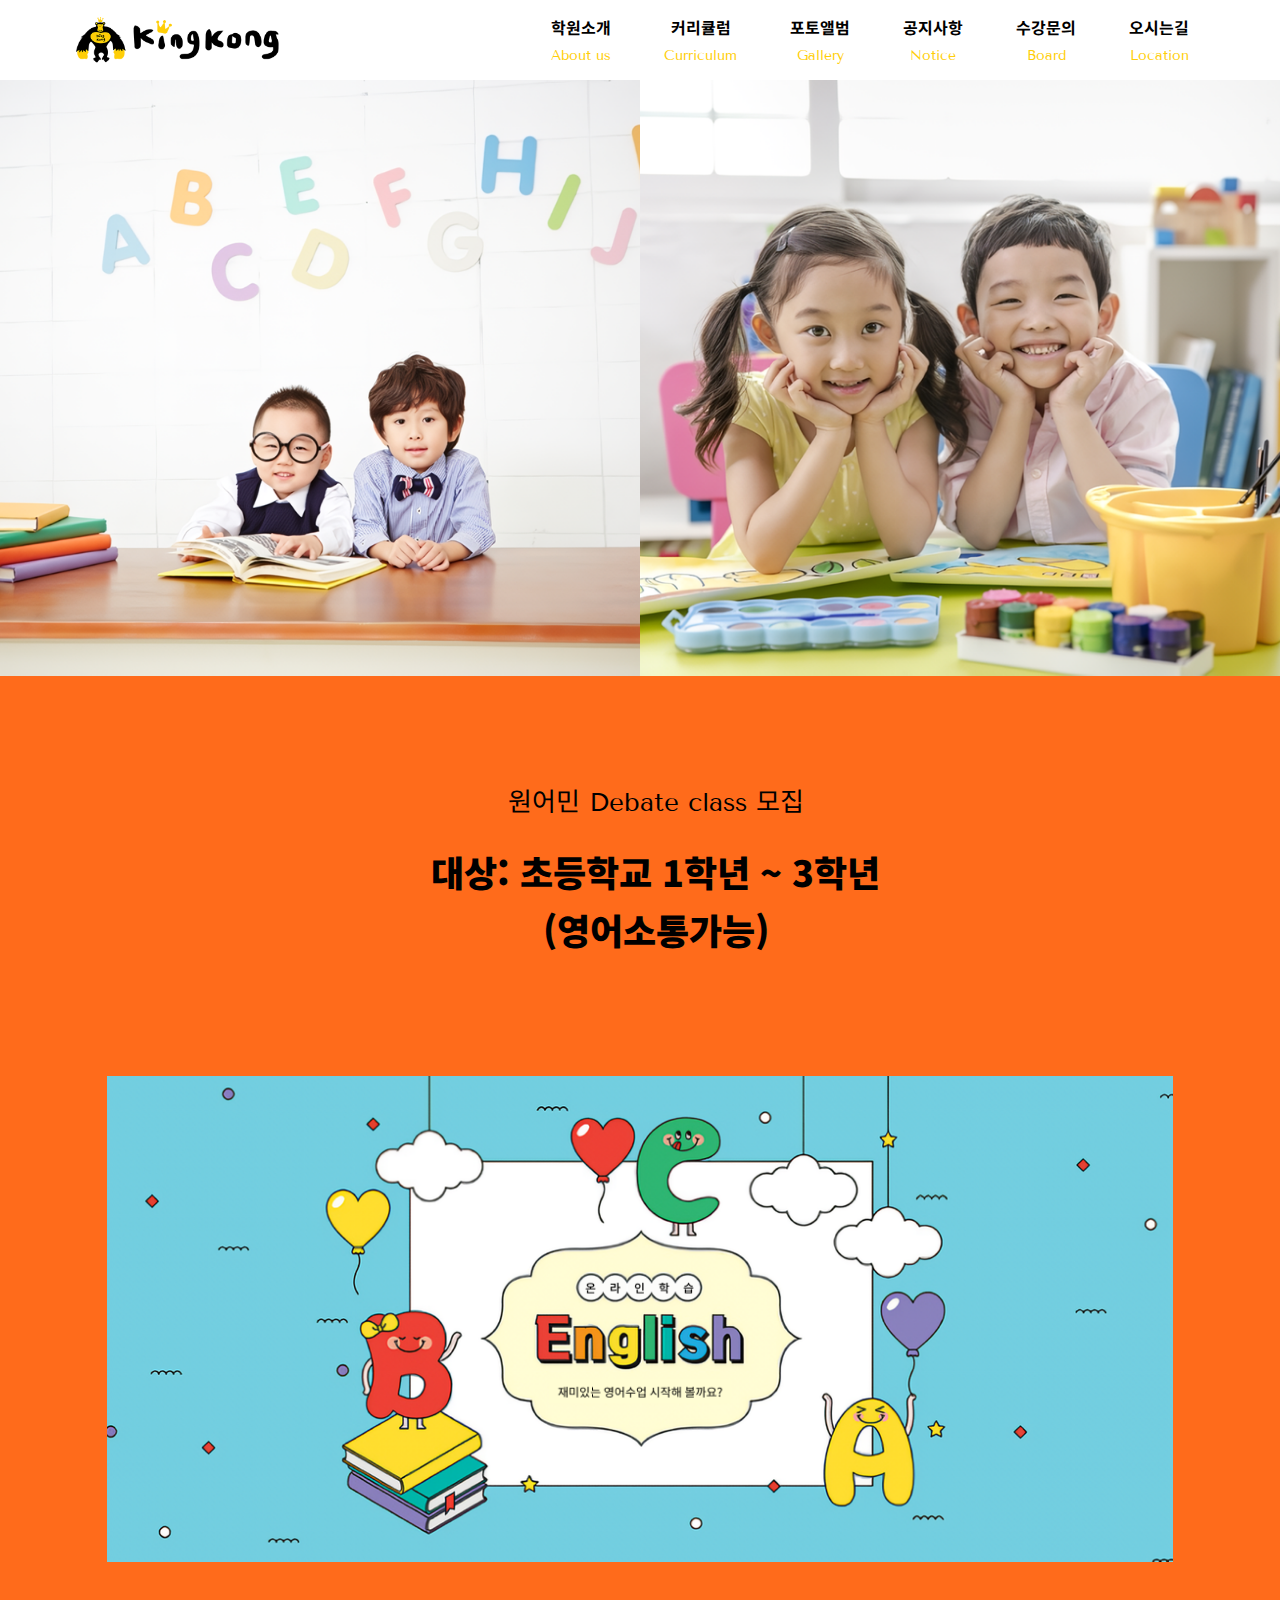
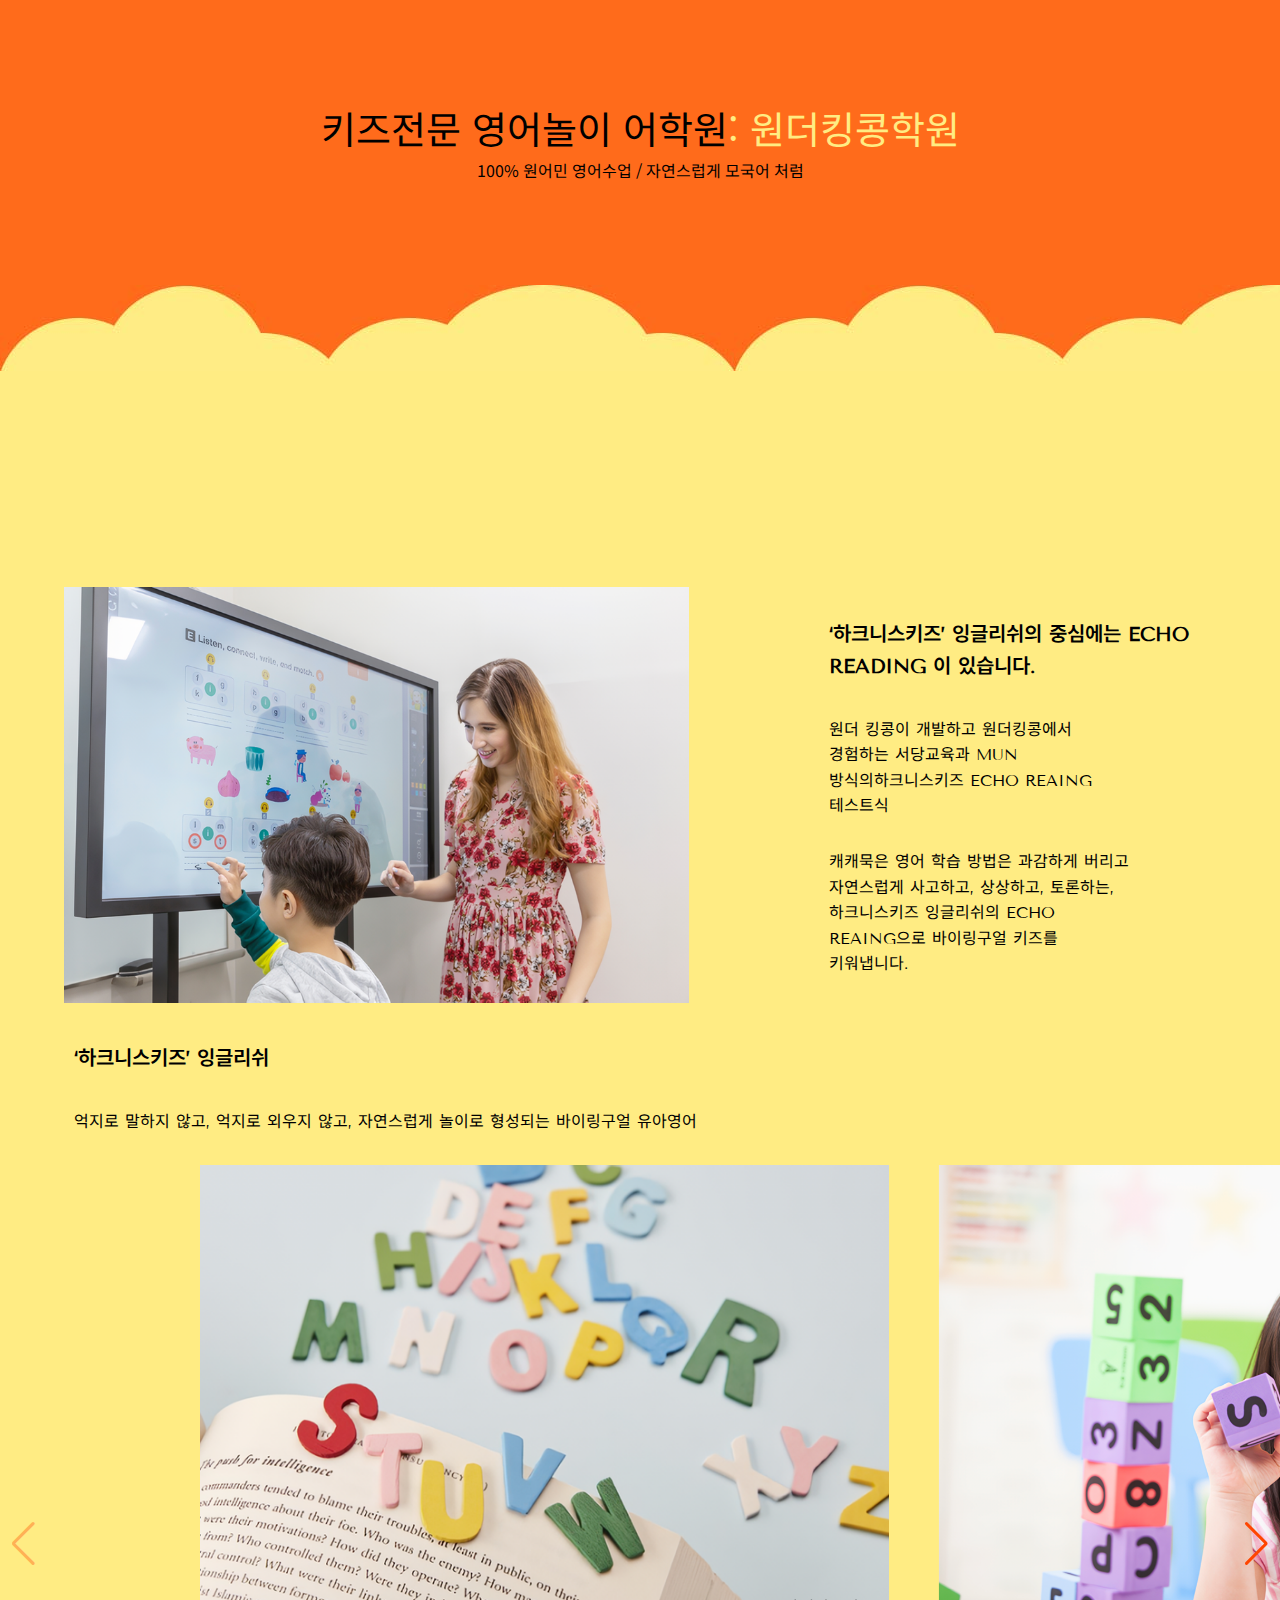
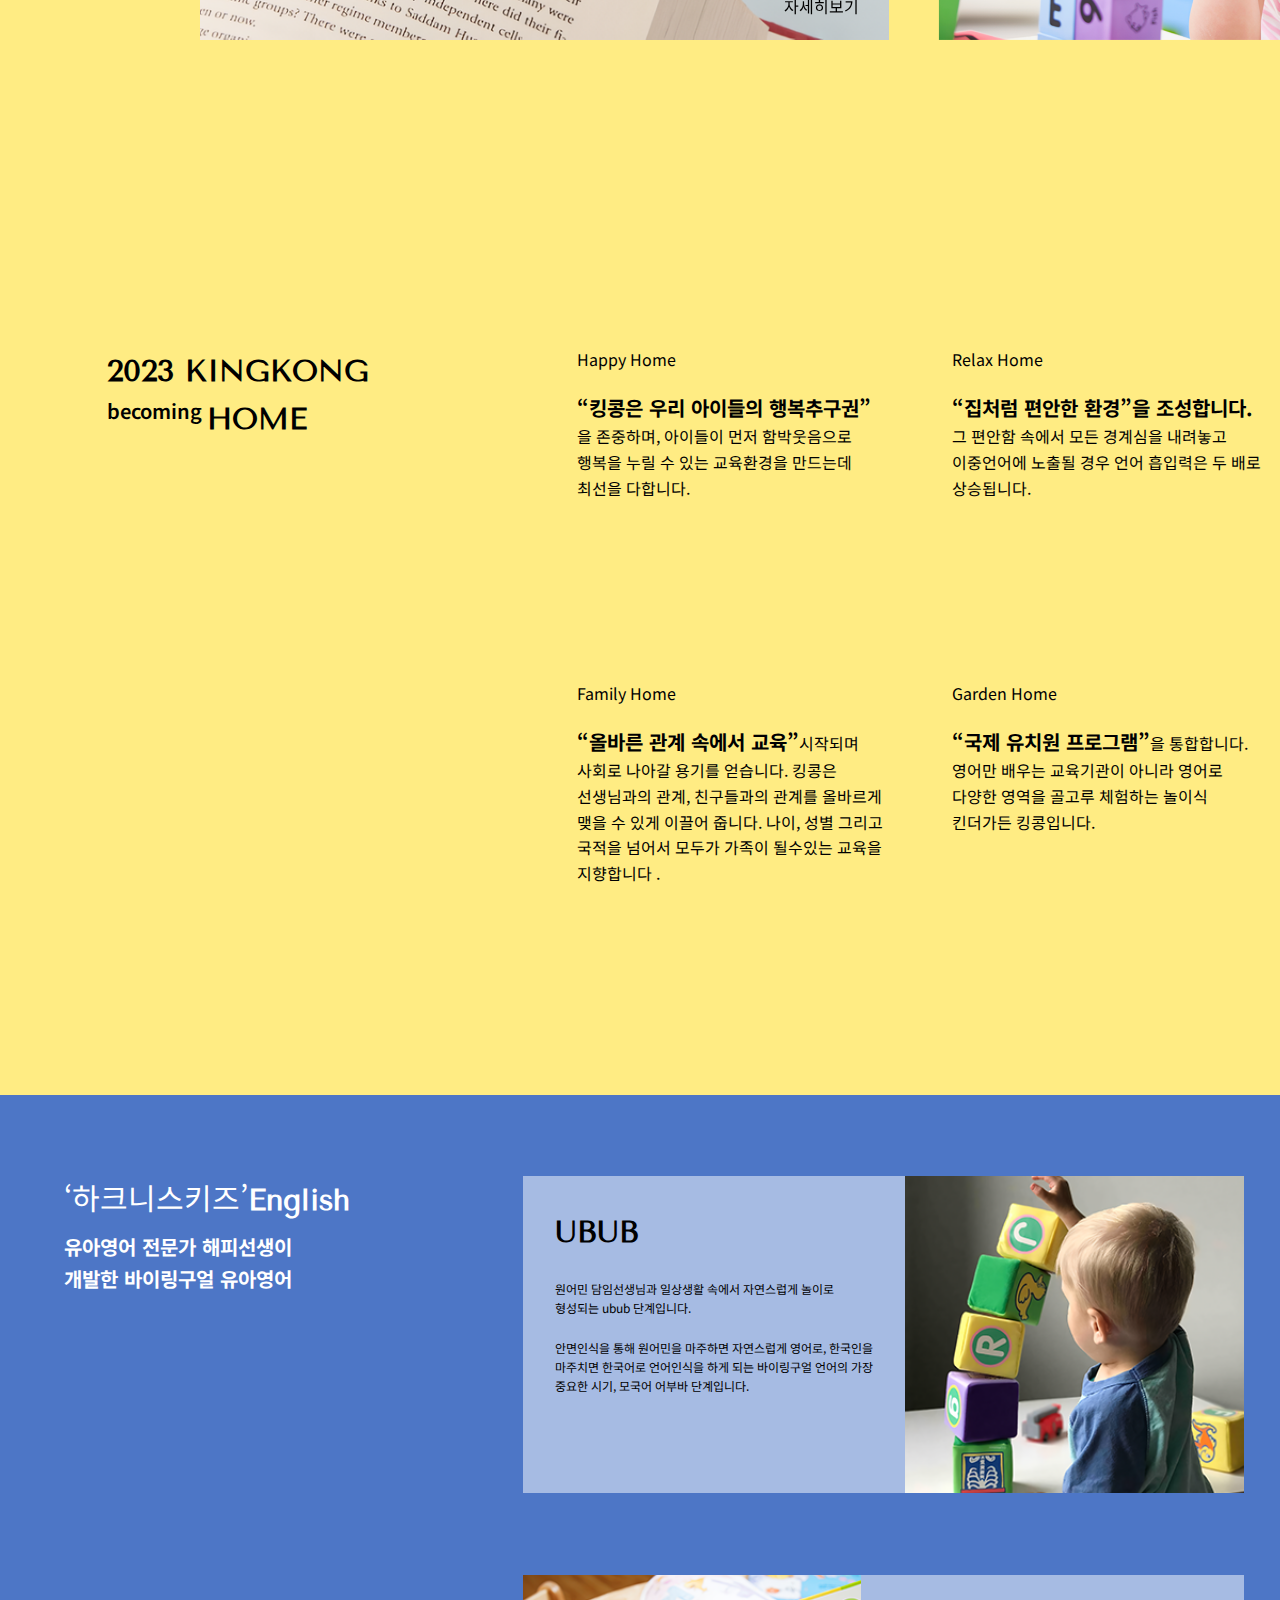
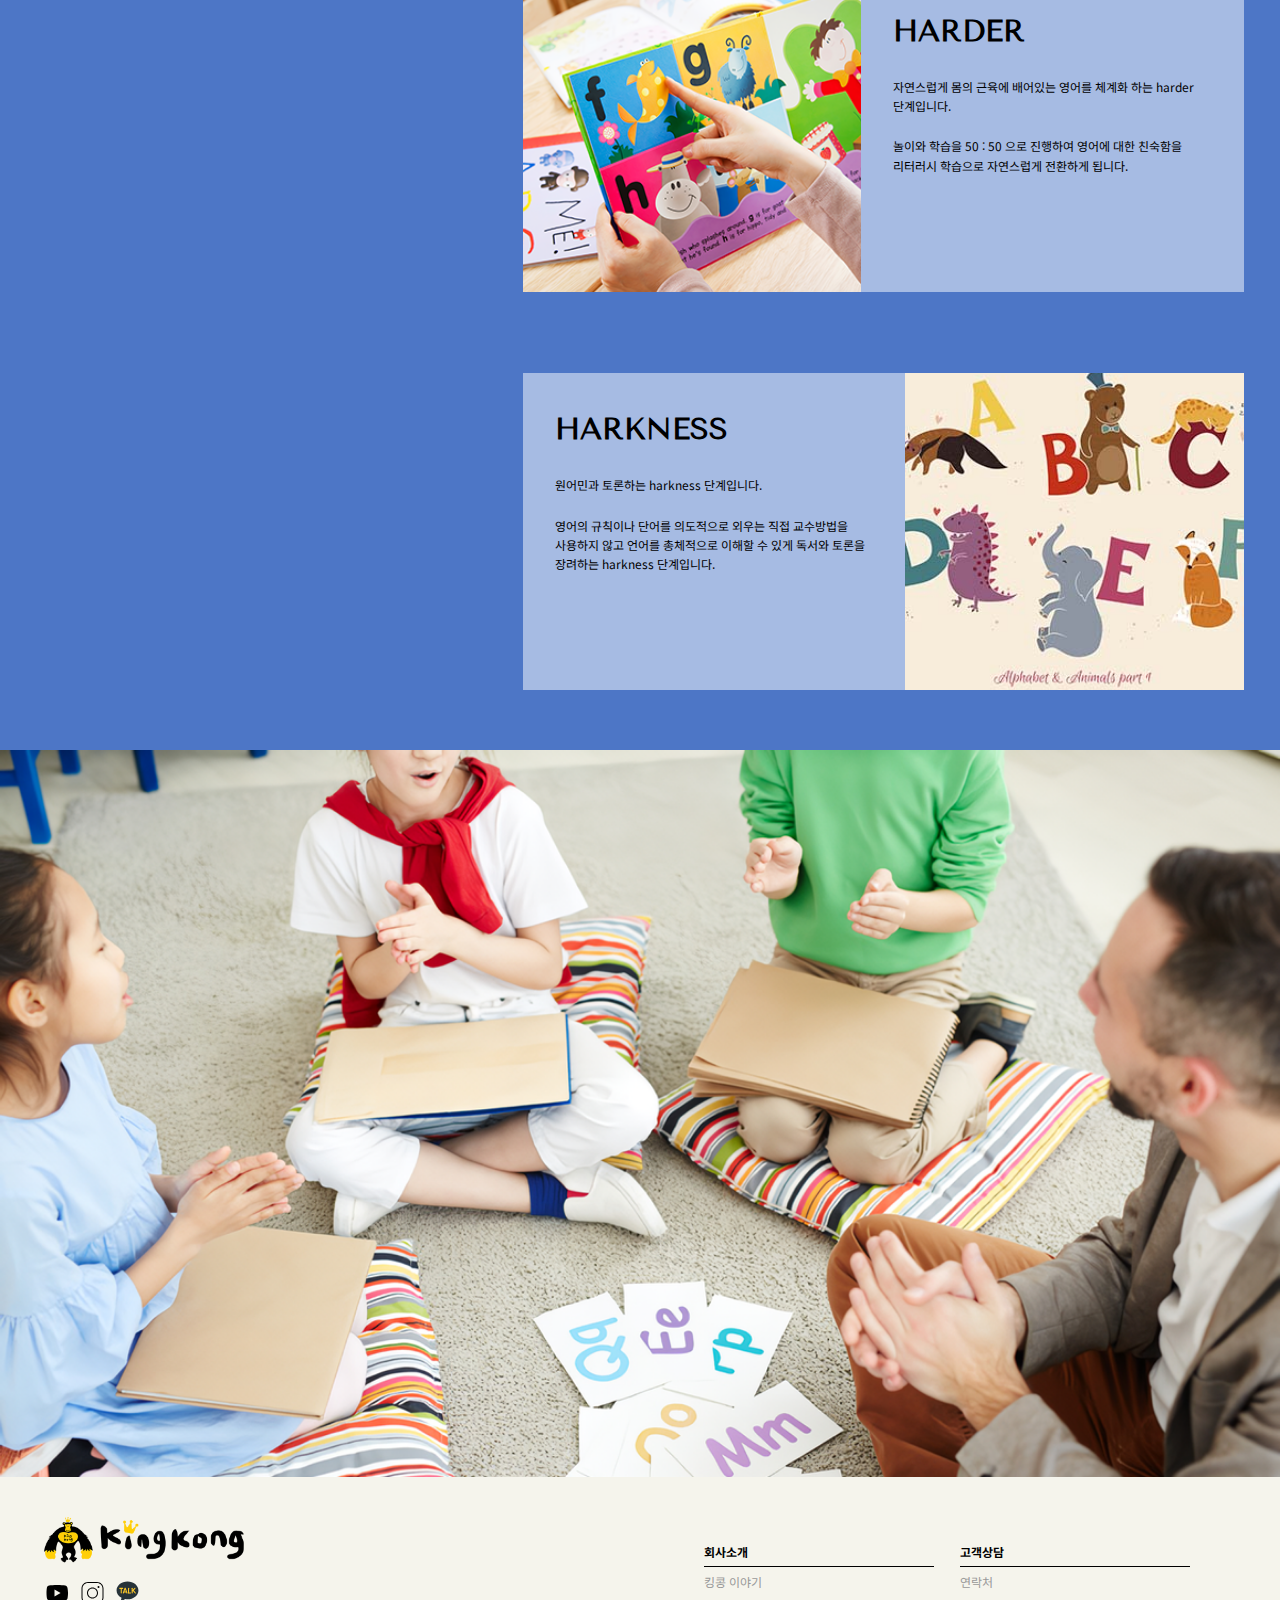
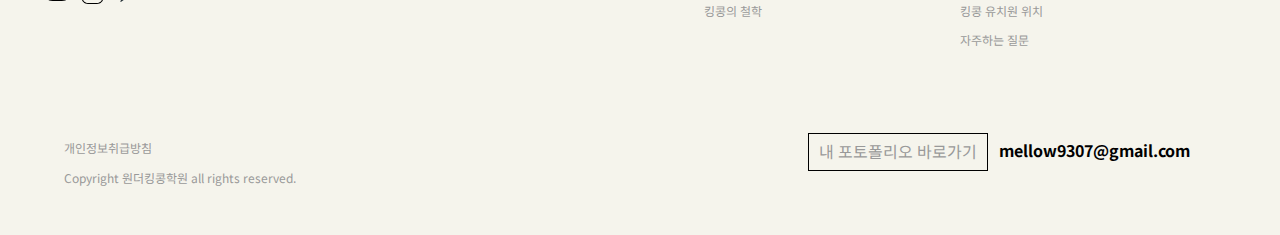
==== commit 92e39c0b: "텍스트 수정,이벤트효과" ====
--- a/project1/project1.html
+++ b/project1/project1.html
@@ -170,8 +170,11 @@
           <div class="slide swiper-slide"><a href="#" class="slide-girl"></a></div>
           <div class="slide swiper-slide"><a href="#" class="slide-teach"></a></div>
         </div>
-        <div class="swiper-button-next"></div>
-        <div class="swiper-button-prev"></div>
+        <div class="slide-btn">
+          <div class="swiper-button-next"></div>
+          <div class="swiper-button-prev"></div>
+        </div>
+
       </div>
 
       </div>
--- a/project1/mobile.css
+++ b/project1/mobile.css
@@ -118,76 +118,38 @@
   text-align: right;
   padding: 0 10% 2% 0;
 }
-/* .content .content-btn span {
-  padding-left: 10px;
-}
-.content .content-list-img .slide {
-  display: flex;
-  overflow: hidden;
-  padding-bottom: 70px;
-}
-.content .content-list-img .slide li {
-  margin-left: 5%;
-  display: flex;
-  position: relative;
-}
-.content .content-list-img .slide li .slide-book {
-  width: 40.962vh;
-  height: 20.54vh;
-  background: url(./images/slide.png) no-repeat 50% / cover;
-}
-.content .content-list-img .slide li:nth-child(2) a {
-  width: 40.962vh;
-  height: 20.54vh;
-  background: url(./images/slide2.png) no-repeat 50% / cover;
-  margin-left: 5%;
-}
-
-.content .content-list-img .slide .content-gallery-txt {
-  bottom: 5%;
-  right: 5%;
-  position: absolute;
-} */
-
 .mySwiper {
-  /* overflow: hidden; */
+  padding-bottom: 24vw;
 }
 .mySwiper .swiper-wrapper {
-  /* overflow: hidden; */
   width: 100%;
   height: 37.11vw;
 }
 .mySwiper .swiper-wrapper .swiper-slide {
-  /* margin-left: 5%; */
   display: flex;
   position: relative;
   justify-content: center;
   align-items: center;
 }
 .mySwiper .swiper-wrapper .swiper-slide .slide-book {
-  /* height: 37.11vw; */
-  /* width: 71.46vw; */
   width: 100%;
   height: 100%;
   display: block;
   background: url(./images/slide.png) no-repeat 50% / cover;
 }
-.mySwiper .swiper-wrapper .swiper-slide .slide-book .content-gallery-txt {
+.mySwiper .swiper-wrapper .swiper-slide .content-gallery-txt {
   position: absolute;
-  top: 50px;
+  bottom: 10px;
+  right: 10px;
 }
 .mySwiper .swiper-wrapper .swiper-slide .slide-girl {
-  /* width: 55.75vw; */
-  display: block;
-  /* height: 37.11vw; */
+  display: block;
   width: 100%;
   height: 100%;
   background: url(./images/slide2.png) no-repeat 50% / cover;
 }
 .mySwiper .swiper-wrapper .swiper-slide .slide-teach {
-  /* width: 55.75vw; */
-  display: block;
-  /* height: 37.11vw; */
+  display: block;
   width: 100%;
   height: 100%;
   background: url(./images/slide3.jpg) no-repeat 50% / cover;
@@ -195,6 +157,7 @@
 .swiper-button-next,
 .swiper-button-prev {
   height: 21px;
+  color: orangered;
 }
 
 .content-list {
--- a/project1/tablet.css
+++ b/project1/tablet.css
@@ -127,38 +127,6 @@
   font-size: 12px;
   padding-left: 10px;
 }
-
-/* .content .content-btn span {
-  padding-left: 3%;
-}
-.content .content-btn span svg {
-  width: 30px;
-  height: 30px;
-}
-.content .content-list-img {
-  width: 100%;
-}
-.content .content-list-img .slide li {
-  display: flex;
-  position: relative;
-  justify-content: space-between;
-}
-.content .content-list-img .slide li .slide-book {
-  width: 71.459vw;
-  height: 27.818vw;
-  background: url(./images/slide.png) no-repeat 50% / cover;
-}
-.content .content-list-img .slide li:nth-child(2) a {
-  width: 40.962vh;
-  height: 27.818vw;
-  background: url(./images/slide2.png) no-repeat 50% / cover;
-  margin-left: 5%;
-}
-.content .content-list-img .slide .content-gallery-txt {
-  bottom: 5%;
-  right: 5%;
-  position: absolute;
-} */
 .mySwiper .swiper-wrapper .swiper-slide .content-gallery-txt {
   position: absolute;
   bottom: 10px;
--- a/project1/pc.css
+++ b/project1/pc.css
@@ -95,7 +95,6 @@
 .content .content-txt p {
   font-size: 16px;
 }
-/*  */
 
 .mySwiper .swiper-wrapper .swiper-slide .content-gallery-txt {
   position: absolute;
@@ -103,7 +102,6 @@
   right: 30px;
 }
 
-/*  */
 .content .content-list .content-list-ul ul {
   display: grid;
   grid-template: repeat(2, 1fr) / repeat(2, 1fr);
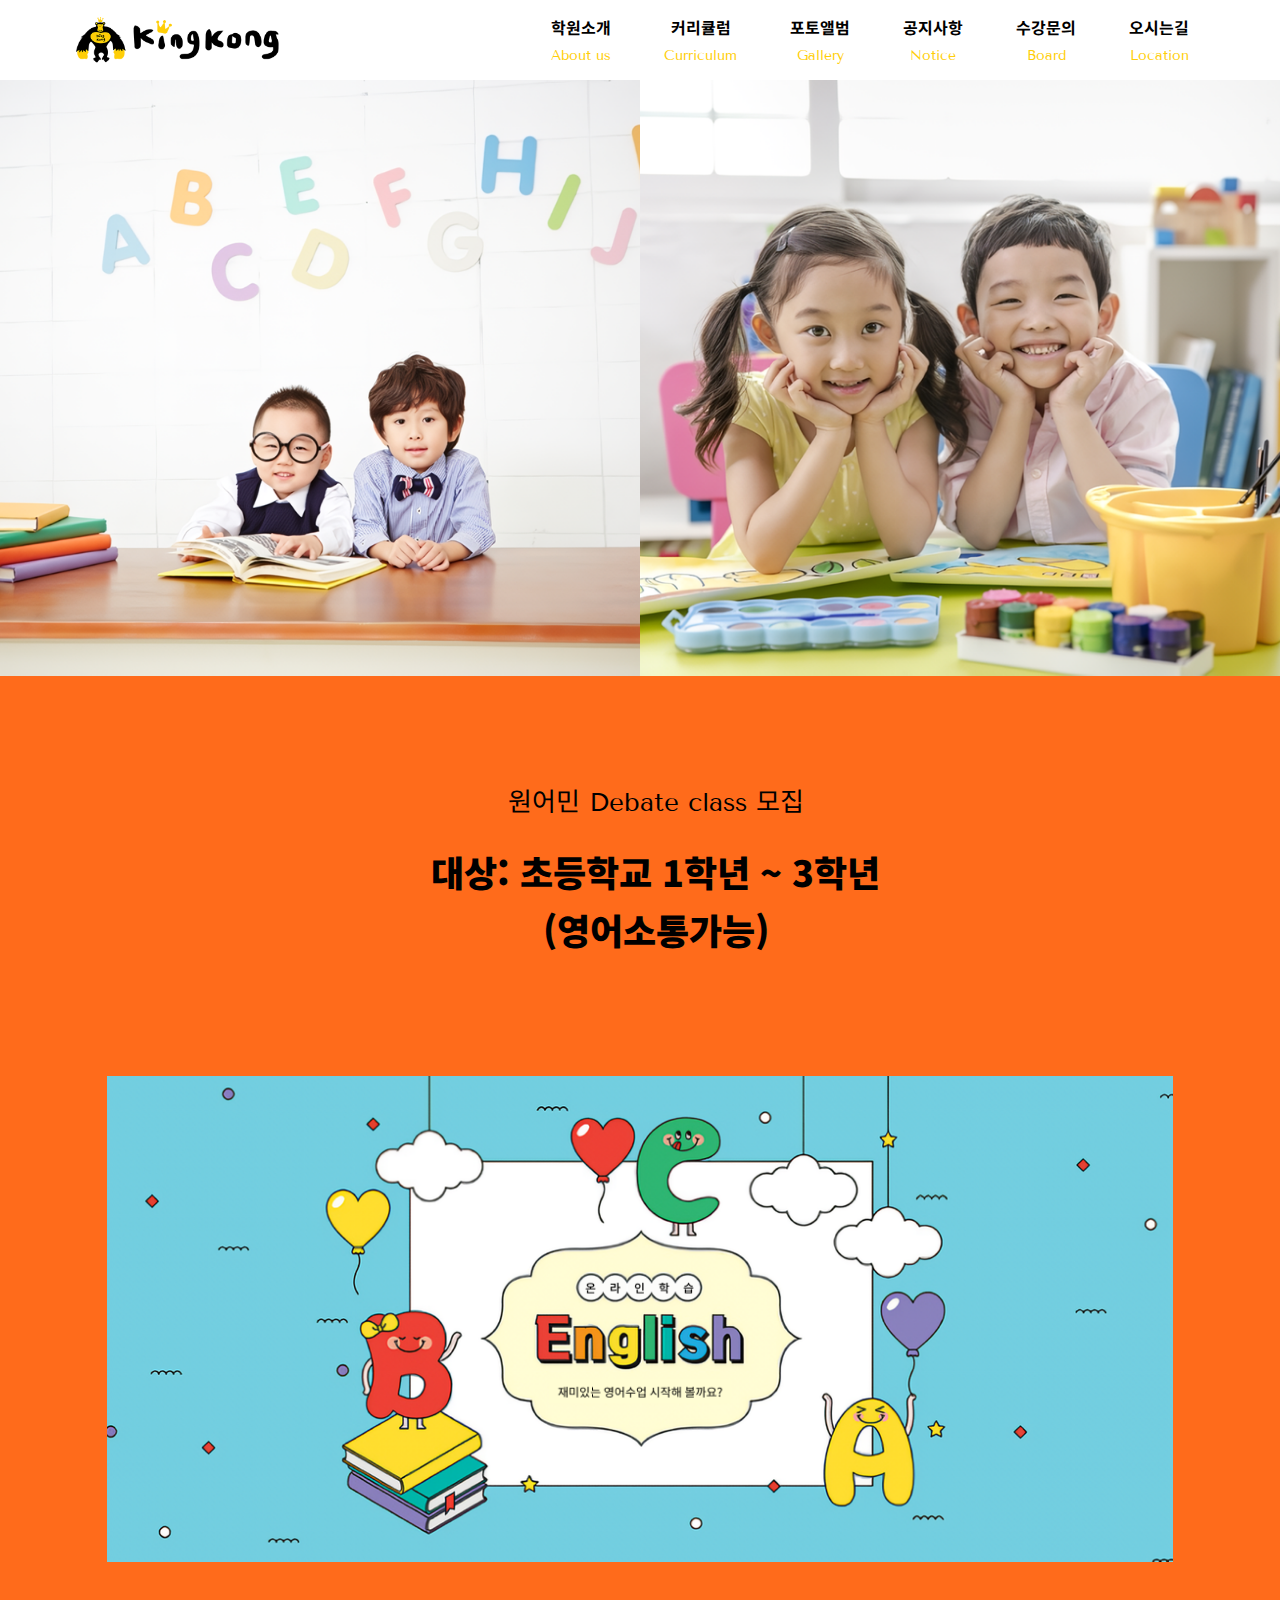
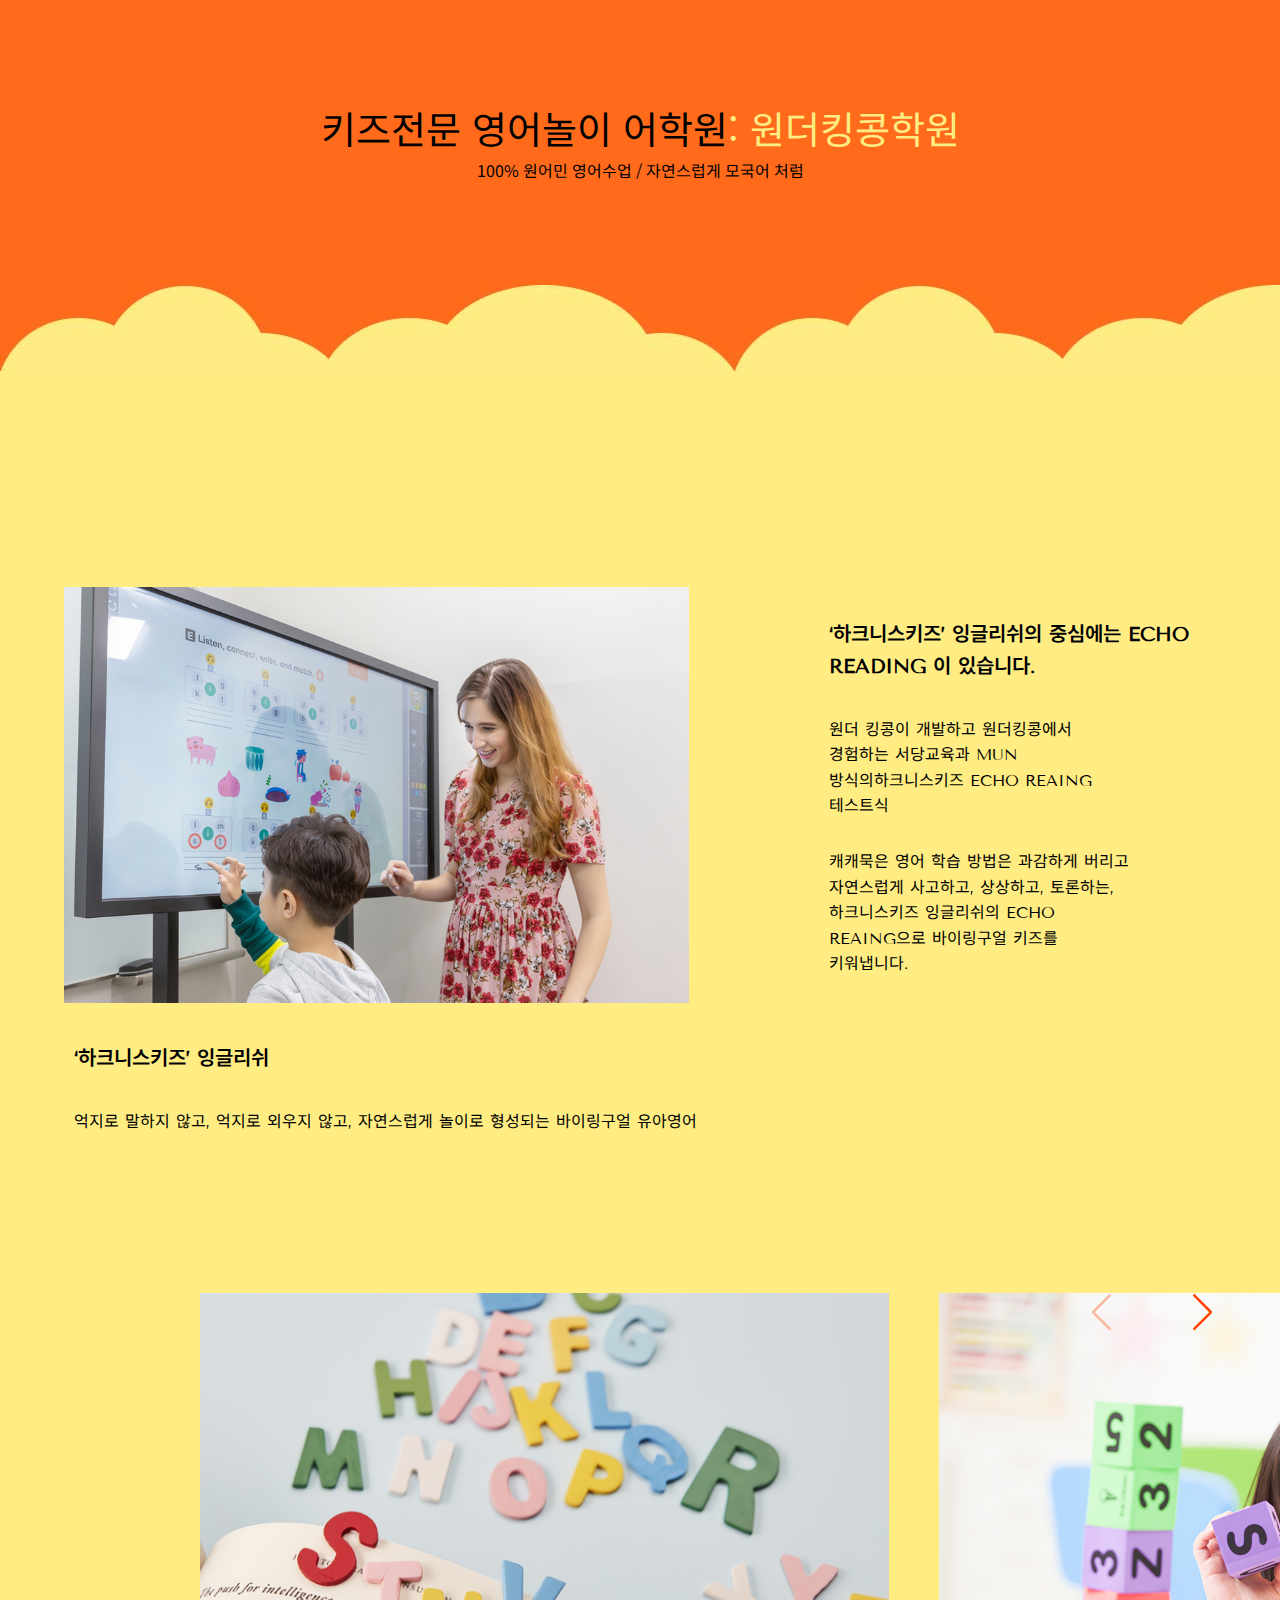
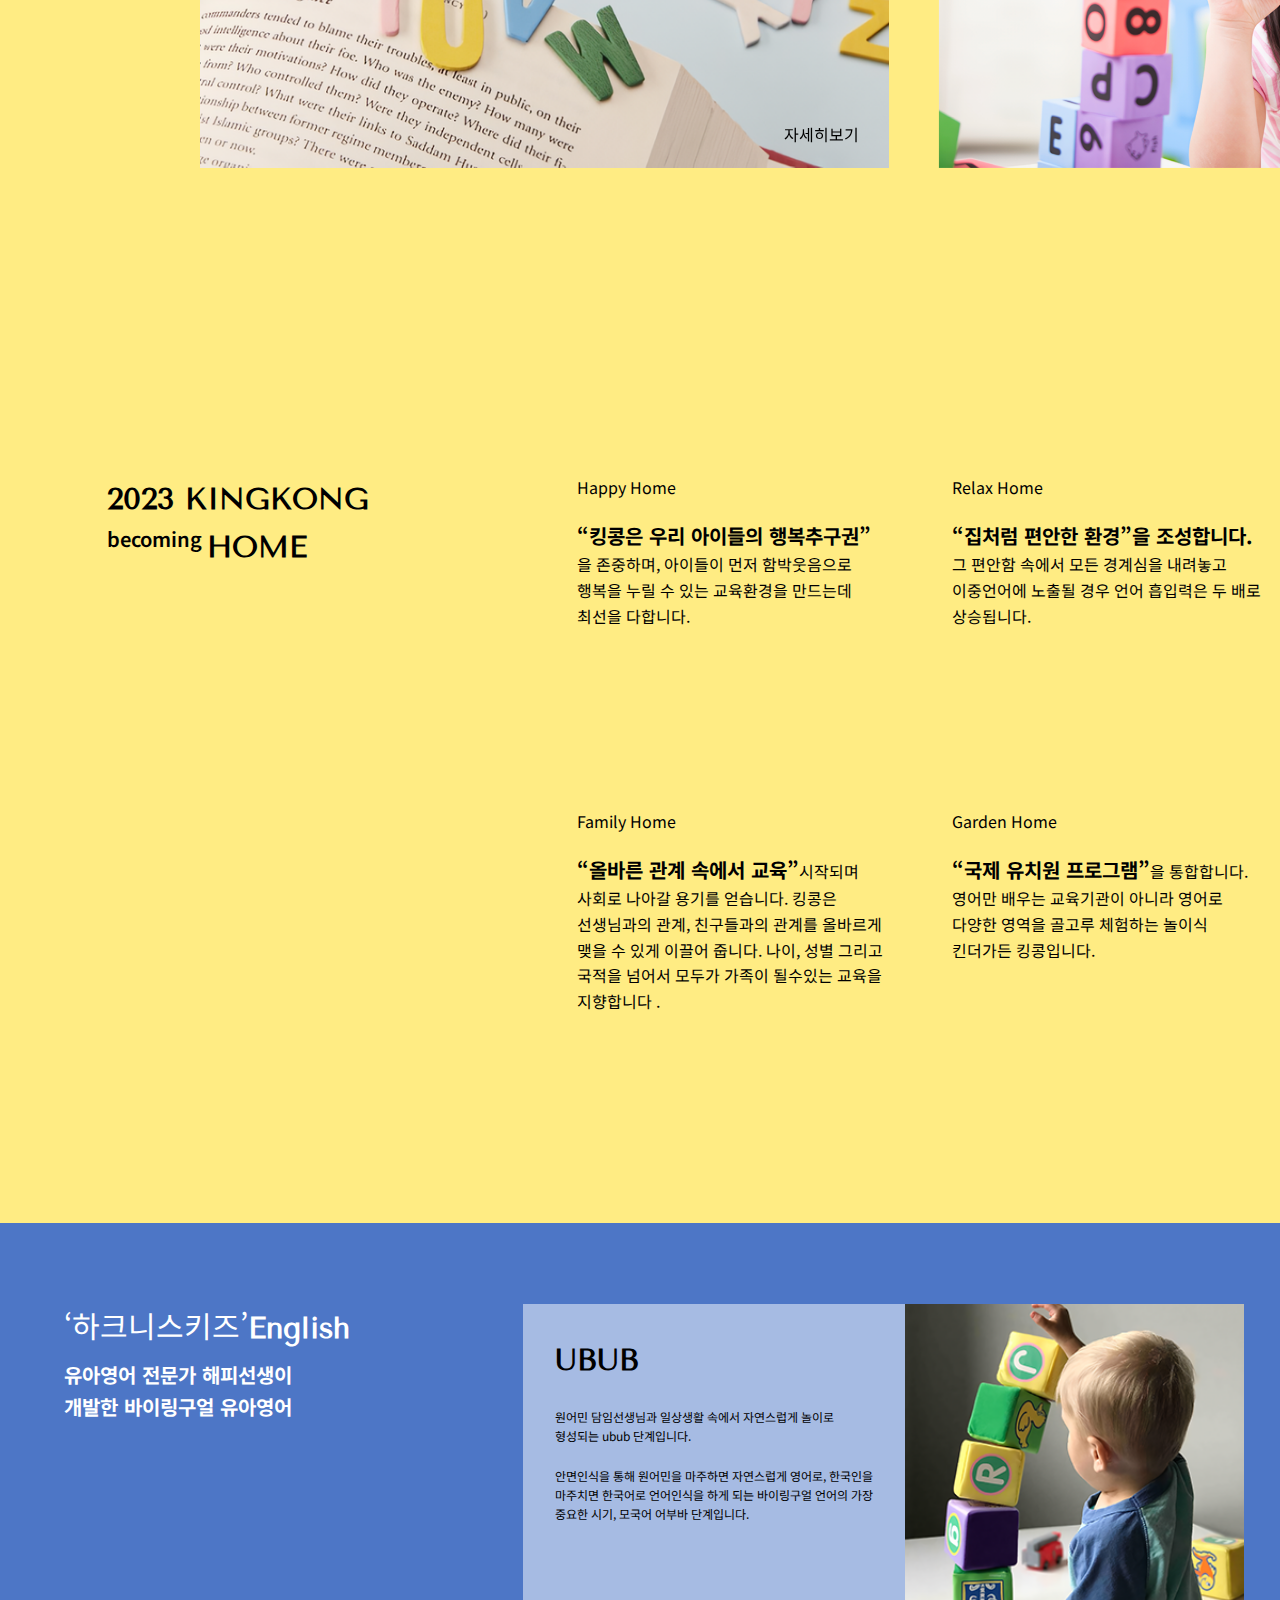
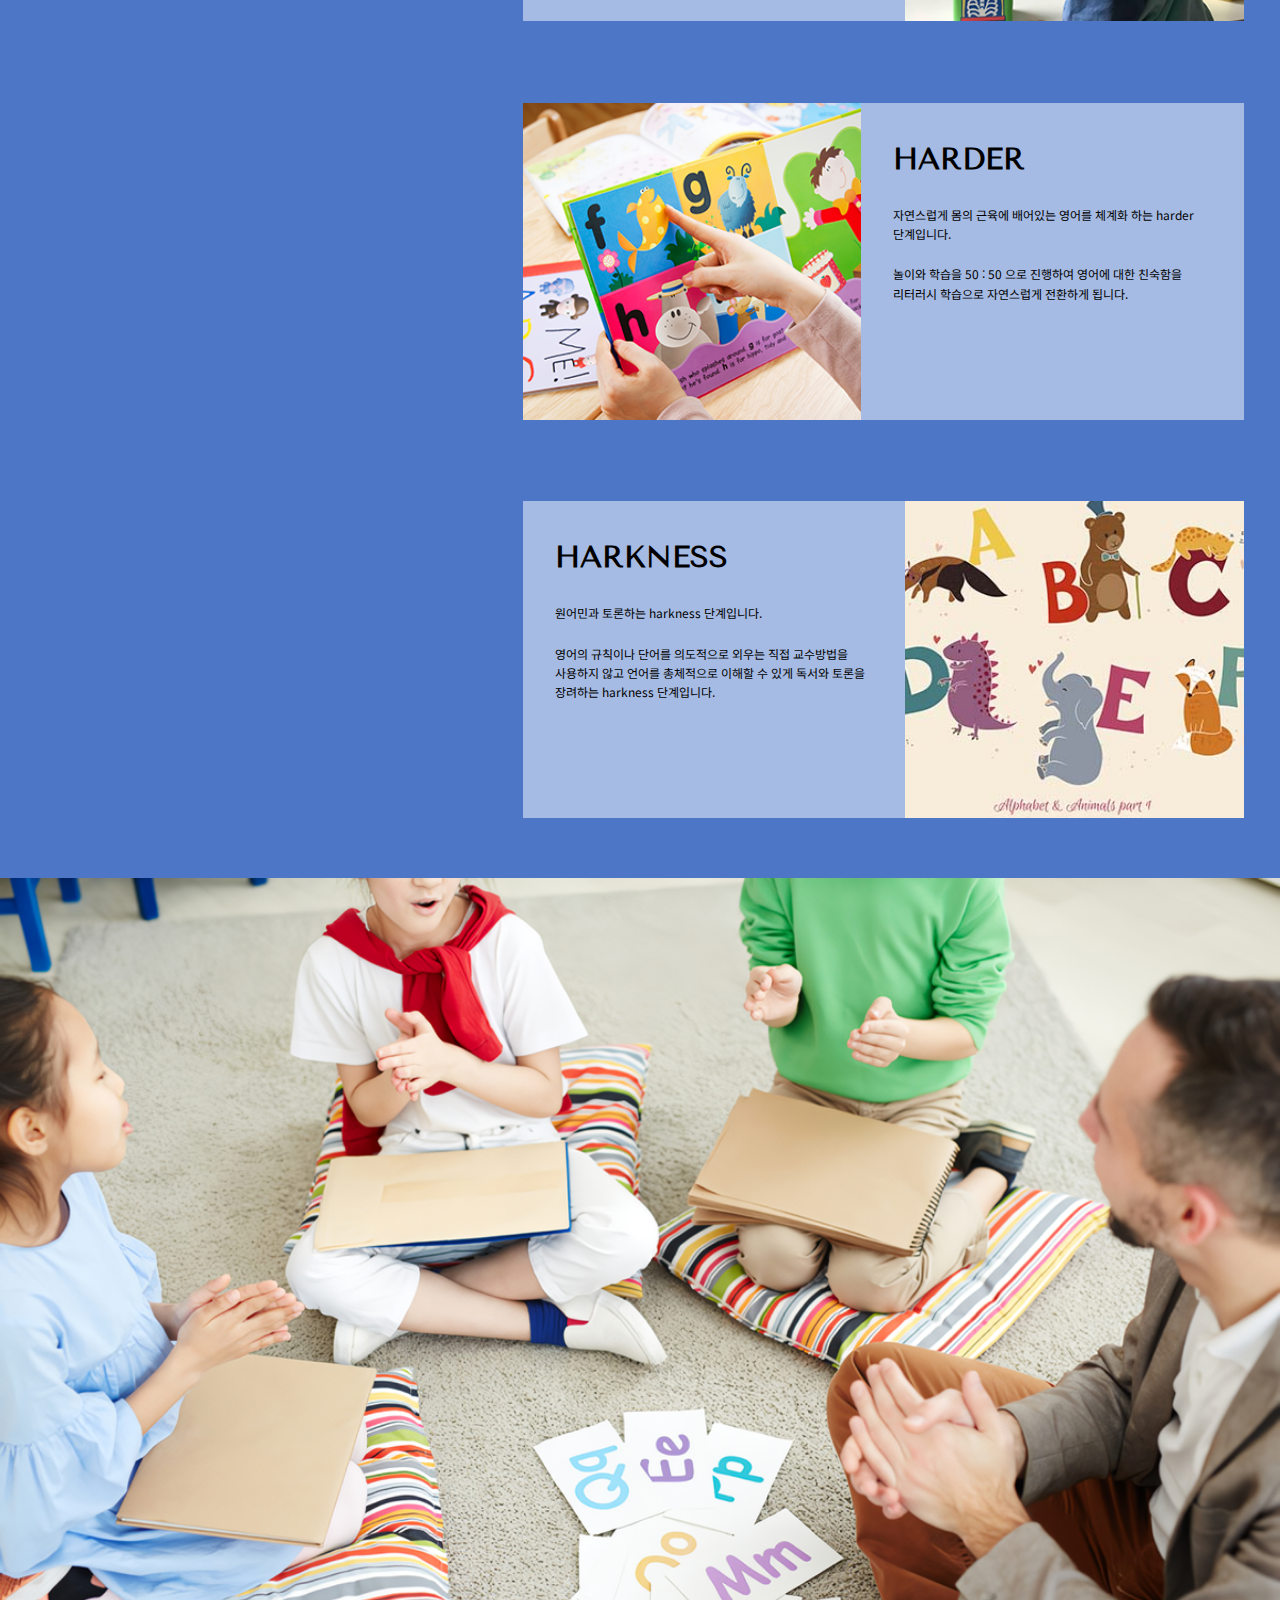
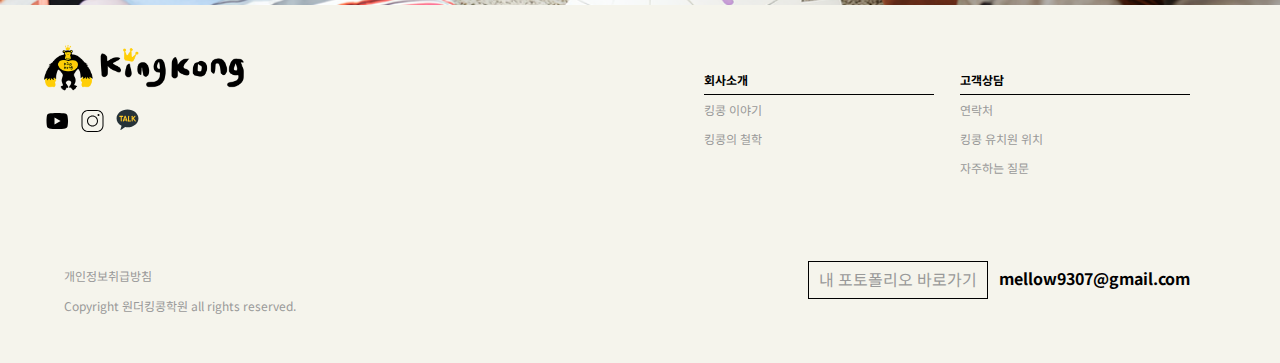
==== commit b2dd76a7: "서브페이지업로드" ====
--- a/project1/project1.html
+++ b/project1/project1.html
@@ -124,7 +124,7 @@
         </p>
       </div>
     </section>
-    <section>
+    <section class="contact-txt-box">
       <div class="content-txt">
         <h2>‘하크니스키즈’ 잉글리쉬</h2>
         <p>
@@ -132,51 +132,19 @@
           바이링구얼 유아영어
         </p>
       </div>
-      <!-- <div class="content-btn">
-        <span><a href="#"><svg xmlns="http://www.w3.org/2000/svg" class="icon icon-tabler icon-tabler-arrow-left"
-              width="24" height="24" viewBox="0 0 24 24" stroke-width="2" stroke="currentColor" fill="none"
-              stroke-linecap="round" stroke-linejoin="round">
-              <path stroke="none" d="M0 0h24v24H0z" fill="none" />
-              <path d="M5 12l14 0" />
-              <path d="M5 12l6 6" />
-              <path d="M5 12l6 -6" />
-            </svg></a>
-        </span>
-        <span><a href="#"><svg xmlns="http://www.w3.org/2000/svg" class="icon icon-tabler icon-tabler-arrow-right"
-              width="24" height="24" viewBox="0 0 24 24" stroke-width="2" stroke="currentColor" fill="none"
-              stroke-linecap="round" stroke-linejoin="round">
-              <path stroke="none" d="M0 0h24v24H0z" fill="none" />
-              <path d="M5 12l14 0" />
-              <path d="M13 18l6 -6" />
-              <path d="M13 6l6 6" />
-            </svg></a>
-        </span>
-      </div>
-      <div class="content-list-img">
-        <ul class="slide">
-          <li>
-            <a href="#" class="slide-book"></a>
-            <div class="content-gallery-txt"><a href="#">자세히보기</a></div>
-          </li>
-          <li><a href="#"></a></li>
-        </ul>
-      </div> -->
-      <div class="content-list-img swiper mySwiper">
-        <div class="slide swiper-wrapper">
+      <div class="swiper mySwiper">
+        <div class="swiper-wrapper">
           <div class="swiper-slide">
             <a href="#" class="slide-book"></a>
             <div class="content-gallery-txt"><a href="#">자세히보기</a></div>
           </div>
-          <div class="slide swiper-slide"><a href="#" class="slide-girl"></a></div>
-          <div class="slide swiper-slide"><a href="#" class="slide-teach"></a></div>
+          <div class="swiper-slide"><a href="#" class="slide-girl"></a></div>
+          <div class="swiper-slide"><a href="#" class="slide-teach"></a></div>
         </div>
         <div class="slide-btn">
           <div class="swiper-button-next"></div>
           <div class="swiper-button-prev"></div>
         </div>
-
-      </div>
-
       </div>
     </section>
 
--- a/project1/mobile.css
+++ b/project1/mobile.css
@@ -99,6 +99,9 @@
   padding-bottom: 30px;
   font-size: 14px;
 }
+.content-txt-box {
+  position: relative;
+}
 .content .content-txt {
   width: 90%;
   margin: 0 auto;
@@ -119,7 +122,7 @@
   padding: 0 10% 2% 0;
 }
 .mySwiper {
-  padding-bottom: 24vw;
+  padding: 10vw 0 24vw 0;
 }
 .mySwiper .swiper-wrapper {
   width: 100%;
@@ -158,6 +161,17 @@
 .swiper-button-prev {
   height: 21px;
   color: orangered;
+}
+.swiper-button-next {
+  top: 25px;
+}
+.swiper-button-prev {
+  top: 25px;
+  left: 80%;
+}
+.swiper-button-next:after,
+.swiper-button-prev::after {
+  font-size: 1.25rem;
 }
 
 .content-list {
--- a/project1/tablet.css
+++ b/project1/tablet.css
@@ -132,6 +132,18 @@
   bottom: 10px;
   right: 20px;
 }
+.swiper-button-next {
+  top: 60px;
+  right: 2%;
+}
+.swiper-button-prev {
+  top: 60px;
+  left: 85%;
+}
+.swiper-button-next:after,
+.swiper-button-prev::after {
+  font-size: 1.875rem;
+}
 .content-list {
   width: 83.301vw;
   display: grid;
--- a/project1/pc.css
+++ b/project1/pc.css
@@ -80,6 +80,17 @@
   align-items: center;
   justify-content: space-between;
 }
+.swiper-button-next {
+  top: 160px;
+  right: 5%;
+}
+.swiper-button-prev {
+  top: 160px;
+}
+.swiper-button-next:after,
+.swiper-button-prev::after {
+  font-size: 2.3rem;
+}
 .content .content-intro .content-img {
   width: 72.917vh;
   margin: 0;
